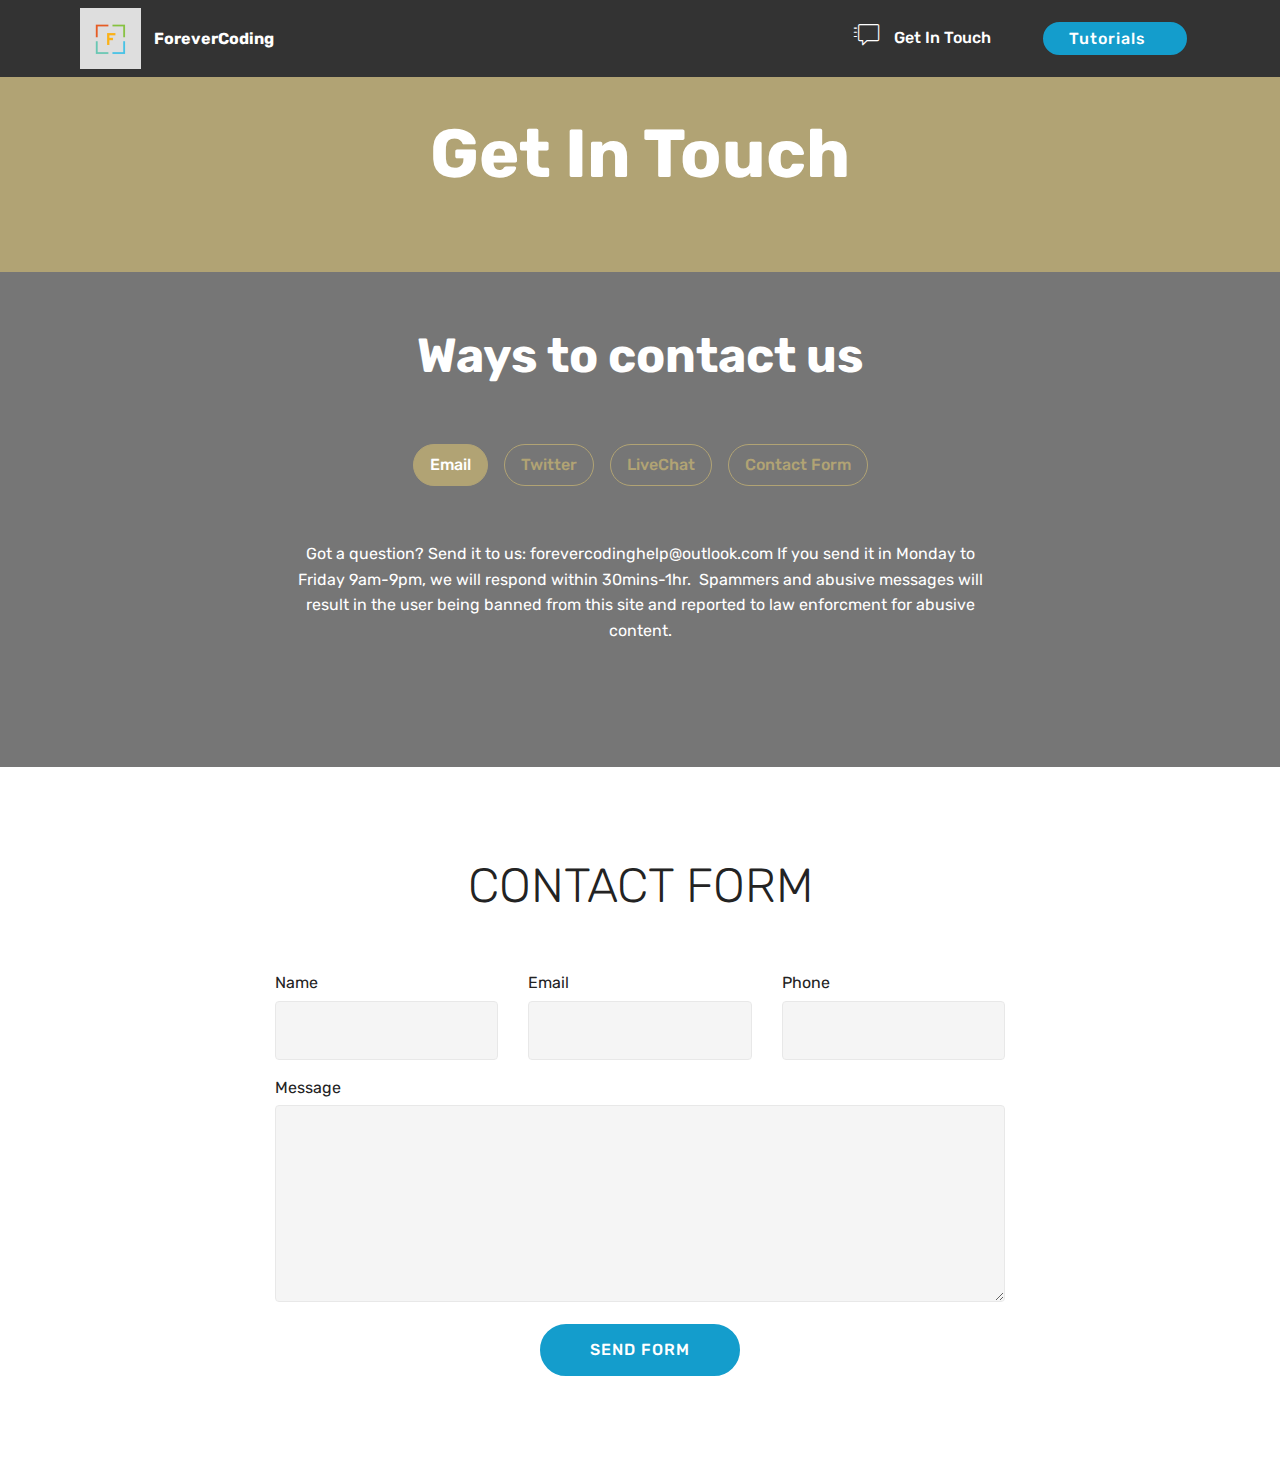
==== web/page1.html @ e071323d "Initial set" ====
<!DOCTYPE html>
<html>
<head>
  <!-- Site made with Mobirise Website Builder v4.3.2, https://mobirise.com -->
  <meta charset="UTF-8">
  <meta http-equiv="X-UA-Compatible" content="IE=edge">
  <meta name="generator" content="Mobirise v4.3.2, mobirise.com">
  <meta name="viewport" content="width=device-width, initial-scale=1">
  <link rel="shortcut icon" href="assets/images/newlogo-118x118.png" type="image/x-icon">
  <meta name="description" content="Website Creator Description">
  <title>Get In Touch | ForeverCoding</title>
  <link rel="stylesheet" href="assets/web/assets/mobirise-icons/mobirise-icons.css">
  <link rel="stylesheet" href="assets/tether/tether.min.css">
  <link rel="stylesheet" href="assets/bootstrap/css/bootstrap.min.css">
  <link rel="stylesheet" href="assets/bootstrap/css/bootstrap-grid.min.css">
  <link rel="stylesheet" href="assets/bootstrap/css/bootstrap-reboot.min.css">
  <link rel="stylesheet" href="assets/dropdown/css/style.css">
  <link rel="stylesheet" href="assets/theme/css/style.css">
  <link rel="stylesheet" href="assets/mobirise/css/mbr-additional.css" type="text/css">
  
  
  
</head>
<body>
<section class="menu cid-qwHhP4NdBX" once="menu" id="menu1-i" data-rv-view="16">

    

    <nav class="navbar navbar-expand beta-menu navbar-dropdown align-items-center navbar-fixed-top navbar-toggleable-sm">
        <button class="navbar-toggler navbar-toggler-right" type="button" data-toggle="collapse" data-target="#navbarSupportedContent" aria-controls="navbarSupportedContent" aria-expanded="false" aria-label="Toggle navigation">
            <div class="hamburger">
                <span></span>
                <span></span>
                <span></span>
                <span></span>
            </div>
        </button>
        <div class="menu-logo">
            <div class="navbar-brand">
                <span class="navbar-logo">
                    <a href="index.html">
                         <img src="assets/images/newlogo-118x118.png" alt="Mobirise" title="" media-simple="true" style="height: 3.8rem;">
                    </a>
                </span>
                <span class="navbar-caption-wrap"><a class="navbar-caption text-white display-4" href="https://mobirise.com">ForeverCoding</a></span>
            </div>
        </div>
        <div class="collapse navbar-collapse" id="navbarSupportedContent">
            <ul class="navbar-nav nav-dropdown" data-app-modern-menu="true"><li class="nav-item">
                    <a class="nav-link link text-white display-4" href="page1.html"><span class="mbri-help mbr-iconfont mbr-iconfont-btn"></span>&nbsp;Get In Touch</a>
                </li>
                <li class="nav-item">
                    <a class="nav-link link text-white display-4" href="https://mobirise.com">&nbsp;&nbsp;</a>
                </li></ul>
            <div class="navbar-buttons mbr-section-btn"><a class="btn btn-sm btn-primary display-4" href="https://mobirise.com">
                    
                    Tutorials &nbsp;&nbsp;</a></div>
        </div>
    </nav>
</section>

<section class="engine"><a href="https://mobirise.co/l">free bootstrap themes</a></section><section class="mbr-section content5 cid-qwInW398s1" id="content5-n" data-rv-view="18">

    

    

    <div class="container">
        <div class="media-container-row">
            <div class="title col-12 col-md-8">
                <h2 class="align-center mbr-bold mbr-white pb-3 mbr-fonts-style display-1">Get In Touch</h2>
                
                
                
            </div>
        </div>
    </div>
</section>

<section class="tabs1 cid-qwK41YEgnf" id="tabs1-s" data-rv-view="21">

    

    
    <div class="container">
        <h2 class="mbr-white align-center pb-5 mbr-fonts-style mbr-bold display-2">
            Ways to contact us</h2>
        <div class="media-container-row">
            <div class="col-12 col-md-8">
                <ul class="nav nav-tabs" role="tablist">
                    <li class="nav-item"><a class="nav-link mbr-fonts-style active display-7" role="tab" data-toggle="tab" href="#tabs1-s_tab0" aria-expanded="true">Email</a></li>
                    <li class="nav-item"><a class="nav-link mbr-fonts-style active display-7" role="tab" data-toggle="tab" href="#tabs1-s_tab1" aria-expanded="true">Twitter</a></li>
                    <li class="nav-item"><a class="nav-link mbr-fonts-style display-7" role="tab" data-toggle="tab" href="#tabs1-s_tab2" aria-expanded="false">LiveChat</a></li>
                    <li class="nav-item"><a class="nav-link mbr-fonts-style active display-7" role="tab" data-toggle="tab" href="#tabs1-s_tab3" aria-expanded="true">Contact Form</a></li>
                    
                    
                </ul>
                <div class="tab-content">
                    <div id="tab1" class="tab-pane in active" role="tabpanel">
                        <div class="row">
                            <div class="col-md-12">
                                <p class="mbr-text py-5 mbr-fonts-style display-7">
                                    Got a question? Send it to us: forevercodinghelp@outlook.com If you send it in Monday to Friday 9am-9pm, we will respond within 30mins-1hr. &nbsp;Spammers and abusive messages will result in the user being banned from this site and reported to law enforcment for abusive content.</p>
                            </div>
                        </div>
                    </div>
                    <div id="tab2" class="tab-pane" role="tabpanel">
                        <div class="row">
                            <div class="col-md-12">
                                <p class="mbr-text py-5 mbr-fonts-style display-7">Why not send us a tweet? The support team will be more than happy to answer your questions. You can mention our username @ask4evercoding or DM us.&nbsp;Spammers and abusive messages will result in the user being banned from this site and reported to law enforcment for abusive content.</p>
                            </div>
                        </div>
                    </div>
                    <div id="tab3" class="tab-pane" role="tabpanel">
                        <div class="row">
                            <div class="col-md-12">
                                <p class="mbr-text py-5 mbr-fonts-style display-7">We are also available on LiveChat Monday to Friday 9am-9pm.&nbsp;Spammers and abusive messages will result in the user being banned from this site and reported to law enforcment for abusive content.</p>
                            </div>
                        </div>
                    </div>
                    <div id="tab4" class="tab-pane" role="tabpanel">
                        <div class="row">
                            <div class="col-md-12">
                                <p class="mbr-text py-5 mbr-fonts-style display-7">You can also try the Contact Form below. We require your name and a <strong>VALID </strong>email address to contact you.&nbsp;Spammers and abusive messages will result in the user being banned from this site and reported to law enforcment for abusive content.</p>
                            </div>
                        </div>
                    </div>
                    
                    
                </div>
            </div>
        </div>
    </div>
</section>

<section class="mbr-section form1 cid-qwK3XkIcFu" id="form1-r" data-rv-view="24">

    

    
    <div class="container">
        <div class="row justify-content-center">
            <div class="title col-12 col-lg-8">
                <h2 class="mbr-section-title align-center pb-3 mbr-fonts-style display-2">
                    CONTACT FORM
                </h2>
                
            </div>
        </div>
    </div>
    <div class="container">
        <div class="row justify-content-center">
            <div class="media-container-column col-lg-8" data-form-type="formoid">
                    <div data-form-alert="" hidden="">
                        Thanks for filling out the form!
                    </div>
            
                    <form class="mbr-form" action="https://mobirise.com/" method="post" data-form-title="Mobirise Form"><input type="hidden" data-form-email="true" value="LXfDLns+CDZXNsC87qPSxrVjykVjmDFBnCF5b9c3brAd+A0hmJQl0bU62nJjiWpI4lskxOgzHM2xzFneIiRXBMLGiOFVhPQJtfy3wH4+HIEMXnmgWjSdcIRbFbrsuReJ">
                        <div class="row row-sm-offset">
                            <div class="col-md-4 multi-horizontal" data-for="name">
                                <div class="form-group">
                                    <label class="form-control-label mbr-fonts-style display-7" for="name-form1-r">Name</label>
                                    <input type="text" class="form-control" name="name" data-form-field="Name" required="" id="name-form1-r">
                                </div>
                            </div>
                            <div class="col-md-4 multi-horizontal" data-for="email">
                                <div class="form-group">
                                    <label class="form-control-label mbr-fonts-style display-7" for="email-form1-r">Email</label>
                                    <input type="email" class="form-control" name="email" data-form-field="Email" required="" id="email-form1-r">
                                </div>
                            </div>
                            <div class="col-md-4 multi-horizontal" data-for="phone">
                                <div class="form-group">
                                    <label class="form-control-label mbr-fonts-style display-7" for="phone-form1-r">Phone</label>
                                    <input type="tel" class="form-control" name="phone" data-form-field="Phone" id="phone-form1-r">
                                </div>
                            </div>
                        </div>
                        <div class="form-group" data-for="message">
                            <label class="form-control-label mbr-fonts-style display-7" for="message-form1-r">Message</label>
                            <textarea type="text" class="form-control" name="message" rows="7" data-form-field="Message" id="message-form1-r"></textarea>
                        </div>
            
                        <span class="input-group-btn">
                            <button href="" type="submit" class="btn btn-primary btn-form display-4">SEND FORM</button>
                        </span>
                    </form>
            </div>
        </div>
    </div>
</section>


  <script src="assets/web/assets/jquery/jquery.min.js"></script>
  <script src="assets/popper/popper.min.js"></script>
  <script src="assets/tether/tether.min.js"></script>
  <script src="assets/bootstrap/js/bootstrap.min.js"></script>
  <script src="assets/smooth-scroll/smooth-scroll.js"></script>
  <script src="assets/dropdown/js/script.min.js"></script>
  <script src="assets/touch-swipe/jquery.touch-swipe.min.js"></script>
  <script src="assets/theme/js/script.js"></script>
  <script src="assets/formoid/formoid.min.js"></script>
  
  
</body>
</html>
---- web/assets/web/assets/mobirise-icons/mobirise-icons.css ----
@font-face {
  font-family: 'MobiriseIcons';
  src:  url('mobirise-icons.eot?spat4u');
  src:  url('mobirise-icons.eot?spat4u#iefix') format('embedded-opentype'),
    url('mobirise-icons.ttf?spat4u') format('truetype'),
    url('mobirise-icons.woff?spat4u') format('woff'),
    url('mobirise-icons.svg?spat4u#MobiriseIcons') format('svg');
  font-weight: normal;
  font-style: normal;
}

[class^="mbri-"], [class*=" mbri-"] {
  /* use !important to prevent issues with browser extensions that change fonts */
  font-family: MobiriseIcons !important;
  speak: none;
  font-style: normal;
  font-weight: normal;
  font-variant: normal;
  text-transform: none;
  line-height: 1;

  /* Better Font Rendering =========== */
  -webkit-font-smoothing: antialiased;
  -moz-osx-font-smoothing: grayscale;
}

.mbri-add-submenu:before {
  content: "\e900";
}
.mbri-alert:before {
  content: "\e901";
}
.mbri-align-center:before {
  content: "\e902";
}
.mbri-align-justify:before {
  content: "\e903";
}
.mbri-align-left:before {
  content: "\e904";
}
.mbri-align-right:before {
  content: "\e905";
}
.mbri-android:before {
  content: "\e906";
}
.mbri-apple:before {
  content: "\e907";
}
.mbri-arrow-down:before {
  content: "\e908";
}
.mbri-arrow-next:before {
  content: "\e909";
}
.mbri-arrow-prev:before {
  content: "\e90a";
}
.mbri-arrow-up:before {
  content: "\e90b";
}
.mbri-bold:before {
  content: "\e90c";
}
.mbri-bookmark:before {
  content: "\e90d";
}
.mbri-bootstrap:before {
  content: "\e90e";
}
.mbri-briefcase:before {
  content: "\e90f";
}
.mbri-browse:before {
  content: "\e910";
}
.mbri-bulleted-list:before {
  content: "\e911";
}
.mbri-calendar:before {
  content: "\e912";
}
.mbri-camera:before {
  content: "\e913";
}
.mbri-cart-add:before {
  content: "\e914";
}
.mbri-cart-full:before {
  content: "\e915";
}
.mbri-cash:before {
  content: "\e916";
}
.mbri-change-style:before {
  content: "\e917";
}
.mbri-chat:before {
  content: "\e918";
}
.mbri-clock:before {
  content: "\e919";
}
.mbri-close:before {
  content: "\e91a";
}
.mbri-cloud:before {
  content: "\e91b";
}
.mbri-code:before {
  content: "\e91c";
}
.mbri-contact-form:before {
  content: "\e91d";
}
.mbri-credit-card:before {
  content: "\e91e";
}
.mbri-cursor-click:before {
  content: "\e91f";
}
.mbri-cust-feedback:before {
  content: "\e920";
}
.mbri-database:before {
  content: "\e921";
}
.mbri-delivery:before {
  content: "\e922";
}
.mbri-desktop:before {
  content: "\e923";
}
.mbri-devices:before {
  content: "\e924";
}
.mbri-down:before {
  content: "\e925";
}
.mbri-download:before {
  content: "\e989";
}
.mbri-drag-n-drop:before {
  content: "\e927";
}
.mbri-drag-n-drop2:before {
  content: "\e928";
}
.mbri-edit:before {
  content: "\e929";
}
.mbri-edit2:before {
  content: "\e92a";
}
.mbri-error:before {
  content: "\e92b";
}
.mbri-extension:before {
  content: "\e92c";
}
.mbri-features:before {
  content: "\e92d";
}
.mbri-file:before {
  content: "\e92e";
}
.mbri-flag:before {
  content: "\e92f";
}
.mbri-folder:before {
  content: "\e930";
}
.mbri-gift:before {
  content: "\e931";
}
.mbri-github:before {
  content: "\e932";
}
.mbri-globe:before {
  content: "\e933";
}
.mbri-globe-2:before {
  content: "\e934";
}
.mbri-growing-chart:before {
  content: "\e935";
}
.mbri-hearth:before {
  content: "\e936";
}
.mbri-help:before {
  content: "\e937";
}
.mbri-home:before {
  content: "\e938";
}
.mbri-hot-cup:before {
  content: "\e939";
}
.mbri-idea:before {
  content: "\e93a";
}
.mbri-image-gallery:before {
  content: "\e93b";
}
.mbri-image-slider:before {
  content: "\e93c";
}
.mbri-info:before {
  content: "\e93d";
}
.mbri-italic:before {
  content: "\e93e";
}
.mbri-key:before {
  content: "\e93f";
}
.mbri-laptop:before {
  content: "\e940";
}
.mbri-layers:before {
  content: "\e941";
}
.mbri-left-right:before {
  content: "\e942";
}
.mbri-left:before {
  content: "\e943";
}
.mbri-letter:before {
  content: "\e944";
}
.mbri-like:before {
  content: "\e945";
}
.mbri-link:before {
  content: "\e946";
}
.mbri-lock:before {
  content: "\e947";
}
.mbri-login:before {
  content: "\e948";
}
.mbri-logout:before {
  content: "\e949";
}
.mbri-magic-stick:before {
  content: "\e94a";
}
.mbri-map-pin:before {
  content: "\e94b";
}
.mbri-menu:before {
  content: "\e94c";
}
.mbri-mobile:before {
  content: "\e94d";
}
.mbri-mobile2:before {
  content: "\e94e";
}
.mbri-mobirise:before {
  content: "\e94f";
}
.mbri-more-horizontal:before {
  content: "\e950";
}
.mbri-more-vertical:before {
  content: "\e951";
}
.mbri-music:before {
  content: "\e952";
}
.mbri-new-file:before {
  content: "\e953";
}
.mbri-numbered-list:before {
  content: "\e954";
}
.mbri-opened-folder:before {
  content: "\e955";
}
.mbri-pages:before {
  content: "\e956";
}
.mbri-paper-plane:before {
  content: "\e957";
}
.mbri-paperclip:before {
  content: "\e958";
}
.mbri-photo:before {
  content: "\e959";
}
.mbri-photos:before {
  content: "\e95a";
}
.mbri-pin:before {
  content: "\e95b";
}
.mbri-play:before {
  content: "\e95c";
}
.mbri-plus:before {
  content: "\e95d";
}
.mbri-preview:before {
  content: "\e95e";
}
.mbri-print:before {
  content: "\e95f";
}
.mbri-protect:before {
  content: "\e960";
}
.mbri-question:before {
  content: "\e961";
}
.mbri-quote-left:before {
  content: "\e962";
}
.mbri-quote-right:before {
  content: "\e963";
}
.mbri-refresh:before {
  content: "\e964";
}
.mbri-responsive:before {
  content: "\e965";
}
.mbri-right:before {
  content: "\e966";
}
.mbri-rocket:before {
  content: "\e967";
}
.mbri-sad-face:before {
  content: "\e968";
}
.mbri-sale:before {
  content: "\e969";
}
.mbri-save:before {
  content: "\e96a";
}
.mbri-search:before {
  content: "\e96b";
}
.mbri-setting:before {
  content: "\e96c";
}
.mbri-setting2:before {
  content: "\e96d";
}
.mbri-setting3:before {
  content: "\e96e";
}
.mbri-share:before {
  content: "\e96f";
}
.mbri-shopping-bag:before {
  content: "\e970";
}
.mbri-shopping-basket:before {
  content: "\e971";
}
.mbri-shopping-cart:before {
  content: "\e972";
}
.mbri-sites:before {
  content: "\e973";
}
.mbri-smile-face:before {
  content: "\e974";
}
.mbri-speed:before {
  content: "\e975";
}
.mbri-star:before {
  content: "\e976";
}
.mbri-success:before {
  content: "\e977";
}
.mbri-sun:before {
  content: "\e978";
}
.mbri-sun2:before {
  content: "\e979";
}
.mbri-tablet:before {
  content: "\e97a";
}
.mbri-tablet-vertical:before {
  content: "\e97b";
}
.mbri-target:before {
  content: "\e97c";
}
.mbri-timer:before {
  content: "\e97d";
}
.mbri-to-ftp:before {
  content: "\e97e";
}
.mbri-to-local-drive:before {
  content: "\e97f";
}
.mbri-touch-swipe:before {
  content: "\e980";
}
.mbri-touch:before {
  content: "\e981";
}
.mbri-trash:before {
  content: "\e982";
}
.mbri-underline:before {
  content: "\e983";
}
.mbri-unlink:before {
  content: "\e984";
}
.mbri-unlock:before {
  content: "\e985";
}
.mbri-up-down:before {
  content: "\e986";
}
.mbri-up:before {
  content: "\e987";
}
.mbri-update:before {
  content: "\e988";
}
.mbri-upload:before {
 content: "\e926"; 
}
.mbri-user:before {
  content: "\e98a";
}
.mbri-user2:before {
  content: "\e98b";
}
.mbri-users:before {
  content: "\e98c";
}
.mbri-video:before {
  content: "\e98d";
}
.mbri-video-play:before {
  content: "\e98e";
}
.mbri-watch:before {
  content: "\e98f";
}
.mbri-website-theme:before {
  content: "\e990";
}
.mbri-wifi:before {
  content: "\e991";
}
.mbri-windows:before {
  content: "\e992";
}
.mbri-zoom-out:before {
  content: "\e993";
}
.mbri-redo:before {
  content: "\e994";
}
.mbri-undo:before {
  content: "\e995";
}
---- web/assets/dropdown/css/style.css ----
.navbar-dropdown {
  left: 0;
  padding: 0;
  position: absolute;
  right: 0;
  top: 0;
  transition: all 0.45s ease;
  z-index: 1030;
  background: #282828; }
  .navbar-dropdown .navbar-logo {
    margin-right: 0.8rem;
    transition: margin 0.3s ease-in-out;
    vertical-align: middle; }
    .navbar-dropdown .navbar-logo img {
      height: 3.125rem;
      transition: all 0.3s ease-in-out; }
    .navbar-dropdown .navbar-logo.mbr-iconfont {
      font-size: 3.125rem;
      line-height: 3.125rem; }
  .navbar-dropdown .navbar-caption {
    font-weight: 700;
    white-space: normal;
    vertical-align: -4px;
    line-height: 3.125rem !important; }
    .navbar-dropdown .navbar-caption, .navbar-dropdown .navbar-caption:hover {
      color: inherit;
      text-decoration: none; }
  .navbar-dropdown .mbr-iconfont + .navbar-caption {
    vertical-align: -1px; }
  .navbar-dropdown.navbar-fixed-top {
    position: fixed; }
  .navbar-dropdown .navbar-brand span {
    vertical-align: -4px; }
  .navbar-dropdown.bg-color.transparent {
    background: none; }
  .navbar-dropdown.navbar-short .navbar-brand {
    padding: 0.625rem 0; }
    .navbar-dropdown.navbar-short .navbar-brand span {
      vertical-align: -1px; }
  .navbar-dropdown.navbar-short .navbar-caption {
    line-height: 2.375rem !important;
    vertical-align: -2px; }
  .navbar-dropdown.navbar-short .navbar-logo {
    margin-right: 0.5rem; }
    .navbar-dropdown.navbar-short .navbar-logo img {
      height: 2.375rem; }
    .navbar-dropdown.navbar-short .navbar-logo.mbr-iconfont {
      font-size: 2.375rem;
      line-height: 2.375rem; }
  .navbar-dropdown.navbar-short .mbr-table-cell {
    height: 3.625rem; }
  .navbar-dropdown .navbar-close {
    left: 0.6875rem;
    position: fixed;
    top: 0.75rem;
    z-index: 1000; }
  .navbar-dropdown .hamburger-icon {
    content: "";
    display: inline-block;
    vertical-align: middle;
    width: 16px;
    -webkit-box-shadow: 0 -6px 0 1px #282828,0 0 0 1px #282828,0 6px 0 1px #282828;
    -moz-box-shadow: 0 -6px 0 1px #282828,0 0 0 1px #282828,0 6px 0 1px #282828;
    box-shadow: 0 -6px 0 1px #282828,0 0 0 1px #282828,0 6px 0 1px #282828; }

.dropdown-menu .dropdown-toggle[data-toggle="dropdown-submenu"]::after {
  border-bottom: 0.35em solid transparent;
  border-left: 0.35em solid;
  border-right: 0;
  border-top: 0.35em solid transparent;
  margin-left: 0.3rem; }

.dropdown-menu .dropdown-item:focus {
  outline: 0; }

.nav-dropdown {
  font-size: 0.75rem;
  font-weight: 500;
  height: auto !important; }
  .nav-dropdown .nav-btn {
    padding-left: 1rem; }
  .nav-dropdown .link {
    margin: .667em 1.667em;
    font-weight: 500;
    padding: 0;
    transition: color .2s ease-in-out; }
    .nav-dropdown .link.dropdown-toggle {
      margin-right: 2.583em; }
      .nav-dropdown .link.dropdown-toggle::after {
        margin-left: .25rem;
        border-top: 0.35em solid;
        border-right: 0.35em solid transparent;
        border-left: 0.35em solid transparent;
        border-bottom: 0; }
      .nav-dropdown .link.dropdown-toggle[aria-expanded="true"] {
        margin: 0;
        padding: 0.667em 3.263em  0.667em 1.667em; }
  .nav-dropdown .link::after,
  .nav-dropdown .dropdown-item::after {
    color: inherit; }
  .nav-dropdown .btn {
    font-size: 0.75rem;
    font-weight: 700;
    letter-spacing: 0;
    margin-bottom: 0;
    padding-left: 1.25rem;
    padding-right: 1.25rem; }
  .nav-dropdown .dropdown-menu {
    border-radius: 0;
    border: 0;
    left: 0;
    margin: 0;
    padding-bottom: 1.25rem;
    padding-top: 1.25rem;
    position: relative; }
  .nav-dropdown .dropdown-submenu {
    margin-left: 0.125rem;
    top: 0; }
  .nav-dropdown .dropdown-item {
    font-weight: 500;
    line-height: 2;
    padding: 0.3846em 4.615em 0.3846em 1.5385em;
    position: relative;
    transition: color .2s ease-in-out, background-color .2s ease-in-out; }
    .nav-dropdown .dropdown-item::after {
      margin-top: -0.3077em;
      position: absolute;
      right: 1.1538em;
      top: 50%; }
    .nav-dropdown .dropdown-item:focus, .nav-dropdown .dropdown-item:hover {
      background: none; }

@media (max-width: 767px) {
  .nav-dropdown.navbar-toggleable-sm {
    bottom: 0;
    display: none;
    left: 0;
    overflow-x: hidden;
    position: fixed;
    top: 0;
    transform: translateX(-100%);
    -ms-transform: translateX(-100%);
    -webkit-transform: translateX(-100%);
    width: 18.75rem;
    z-index: 999; } }
.nav-dropdown.navbar-toggleable-xl {
  bottom: 0;
  display: none;
  left: 0;
  overflow-x: hidden;
  position: fixed;
  top: 0;
  transform: translateX(-100%);
  -ms-transform: translateX(-100%);
  -webkit-transform: translateX(-100%);
  width: 18.75rem;
  z-index: 999; }

.nav-dropdown-sm {
  display: block !important;
  overflow-x: hidden;
  overflow: auto;
  padding-top: 3.875rem; }
  .nav-dropdown-sm::after {
    content: "";
    display: block;
    height: 3rem;
    width: 100%; }
  .nav-dropdown-sm.collapse.in ~ .navbar-close {
    display: block !important; }
  .nav-dropdown-sm.collapsing, .nav-dropdown-sm.collapse.in {
    transform: translateX(0);
    -ms-transform: translateX(0);
    -webkit-transform: translateX(0);
    transition: all 0.25s ease-out;
    -webkit-transition: all 0.25s ease-out;
    background: #282828; }
  .nav-dropdown-sm.collapsing[aria-expanded="false"] {
    transform: translateX(-100%);
    -ms-transform: translateX(-100%);
    -webkit-transform: translateX(-100%); }
  .nav-dropdown-sm .nav-item {
    display: block;
    margin-left: 0 !important;
    padding-left: 0; }
  .nav-dropdown-sm .link,
  .nav-dropdown-sm .dropdown-item {
    border-top: 1px dotted rgba(255, 255, 255, 0.1);
    font-size: 0.8125rem;
    line-height: 1.6;
    margin: 0 !important;
    padding: 0.875rem 2.4rem 0.875rem 1.5625rem !important;
    position: relative;
    white-space: normal; }
    .nav-dropdown-sm .link:focus, .nav-dropdown-sm .link:hover,
    .nav-dropdown-sm .dropdown-item:focus,
    .nav-dropdown-sm .dropdown-item:hover {
      background: rgba(0, 0, 0, 0.2) !important;
      color: #c0a375; }
  .nav-dropdown-sm .nav-btn {
    position: relative;
    padding: 1.5625rem 1.5625rem 0 1.5625rem; }
    .nav-dropdown-sm .nav-btn::before {
      border-top: 1px dotted rgba(255, 255, 255, 0.1);
      content: "";
      left: 0;
      position: absolute;
      top: 0;
      width: 100%; }
    .nav-dropdown-sm .nav-btn + .nav-btn {
      padding-top: 0.625rem; }
      .nav-dropdown-sm .nav-btn + .nav-btn::before {
        display: none; }
  .nav-dropdown-sm .btn {
    padding: 0.625rem 0; }
  .nav-dropdown-sm .dropdown-toggle[data-toggle="dropdown-submenu"]::after {
    margin-left: .25rem;
    border-top: 0.35em solid;
    border-right: 0.35em solid transparent;
    border-left: 0.35em solid transparent;
    border-bottom: 0; }
  .nav-dropdown-sm .dropdown-toggle[data-toggle="dropdown-submenu"][aria-expanded="true"]::after {
    border-top: 0;
    border-right: 0.35em solid transparent;
    border-left: 0.35em solid transparent;
    border-bottom: 0.35em solid; }
  .nav-dropdown-sm .dropdown-menu {
    margin: 0;
    padding: 0;
    position: relative;
    top: 0;
    left: 0;
    width: 100%;
    border: 0;
    float: none;
    border-radius: 0;
    background: none; }
  .nav-dropdown-sm .dropdown-submenu {
    left: 100%;
    margin-left: 0.125rem;
    margin-top: -1.25rem;
    top: 0; }

.navbar-toggleable-sm .nav-dropdown .dropdown-menu {
  position: absolute; }

.navbar-toggleable-sm .nav-dropdown .dropdown-submenu {
  left: 100%;
  margin-left: 0.125rem;
  margin-top: -1.25rem;
  top: 0; }

.navbar-toggleable-sm.opened .nav-dropdown .dropdown-menu {
  position: relative; }

.navbar-toggleable-sm.opened .nav-dropdown .dropdown-submenu {
  left: 0;
  margin-left: 00rem;
  margin-top: 0rem;
  top: 0; }

.is-builder .nav-dropdown.collapsing {
  transition: none !important; }

/*# sourceMappingURL=style.css.map */
---- web/assets/theme/css/style.css ----
/*!
 * Mobirise v4 theme (https://mobirise.com/)
 * Copyright 2017 Mobirise
 */
section {
  background-color: #eeeeee; }

section,
.container,
.container-fluid {
  position: relative;
  word-wrap: break-word; }

a.mbr-iconfont:hover {
  text-decoration: none; }

.article .lead p, .article .lead ul, .article .lead ol, .article .lead pre, .article .lead blockquote {
  margin-bottom: 0; }

a {
  font-style: normal;
  font-weight: 400;
  cursor: pointer; }
  a, a:hover {
    text-decoration: none; }

figure {
  margin-bottom: 0; }

body {
  color: #232323; }

h1, h2, h3, h4, h5, h6,
.h1, .h2, .h3, .h4, .h5, .h6,
.display-1, .display-2, .display-3, .display-4 {
  line-height: 1;
  word-break: break-word;
  word-wrap: break-word; }

b, strong {
  font-weight: bold; }

blockquote {
  padding: 10px 0 10px 20px;
  position: relative;
  border-left: 2px solid;
  border-color: #ff3366; }

input:-webkit-autofill, input:-webkit-autofill:hover, input:-webkit-autofill:focus, input:-webkit-autofill:active {
  transition-delay: 9999s;
  transition-property: background-color, color; }

textarea[type="hidden"] {
  display: none; }

body {
  position: relative; }

section {
  background-position: 50% 50%;
  background-repeat: no-repeat;
  background-size: cover; }
  section .mbr-background-video,
  section .mbr-background-video-preview {
    position: absolute;
    bottom: 0;
    left: 0;
    right: 0;
    top: 0; }

.hidden {
  visibility: hidden; }

.mbr-z-index20 {
  z-index: 20; }

/*! Base colors */
.mbr-white {
  color: #ffffff; }

.mbr-black {
  color: #000000; }

.mbr-bg-white {
  background-color: #ffffff; }

.mbr-bg-black {
  background-color: #000000; }

/*! Text-aligns */
.align-left {
  text-align: left; }

.align-center {
  text-align: center; }

.align-right {
  text-align: right; }

@media (max-width: 767px) {
  .align-left, .align-center, .align-right, .mbr-section-btn, .mbr-section-title {
    text-align: center; } }
/*! Font-weight  */
.mbr-light {
  font-weight: 300; }

.mbr-regular {
  font-weight: 400; }

.mbr-semibold {
  font-weight: 500; }

.mbr-bold {
  font-weight: 700; }

/*! Media  */
.media-size-item {
  -webkit-flex: 1 1 auto;
  -moz-flex: 1 1 auto;
  -ms-flex: 1 1 auto;
  -o-flex: 1 1 auto;
  flex: 1 1 auto; }

.media-content {
  -webkit-flex-basis: 100%;
  flex-basis: 100%; }

.media-container-row {
  display: -ms-flexbox;
  display: -webkit-flex;
  display: flex;
  -webkit-flex-direction: row;
  -ms-flex-direction: row;
  flex-direction: row;
  -webkit-flex-wrap: wrap;
  -ms-flex-wrap: wrap;
  flex-wrap: wrap;
  -webkit-justify-content: center;
  -ms-flex-pack: center;
  justify-content: center;
  -webkit-align-content: center;
  -ms-flex-line-pack: center;
  align-content: center;
  -webkit-align-items: start;
  -ms-flex-align: start;
  align-items: start; }
  .media-container-row .media-size-item {
    width: 400px; }

.media-container-column {
  display: -ms-flexbox;
  display: -webkit-flex;
  display: flex;
  -webkit-flex-direction: column;
  -ms-flex-direction: column;
  flex-direction: column;
  -webkit-flex-wrap: wrap;
  -ms-flex-wrap: wrap;
  flex-wrap: wrap;
  -webkit-justify-content: center;
  -ms-flex-pack: center;
  justify-content: center;
  -webkit-align-content: center;
  -ms-flex-line-pack: center;
  align-content: center;
  -webkit-align-items: stretch;
  -ms-flex-align: stretch;
  align-items: stretch; }
  .media-container-column > * {
    width: 100%; }

@media (min-width: 992px) {
  .media-container-row {
    -webkit-flex-wrap: nowrap;
    -ms-flex-wrap: nowrap;
    flex-wrap: nowrap; } }
figure {
  overflow: hidden; }

figure[mbr-media-size] {
  transition: width 0.1s; }

.mbr-figure img, .mbr-figure iframe {
  display: block;
  width: 100%; }

.card {
  background-color: transparent;
  border: none; }

.card-img {
  text-align: center;
  flex-shrink: 0; }

.media {
  max-width: 100%;
  margin: 0 auto; }

.mbr-figure {
  -ms-flex-item-align: center;
  -ms-grid-row-align: center;
  -webkit-align-self: center;
  align-self: center; }

.media-container > div {
  max-width: 100%; }

.mbr-figure img, .card-img img {
  width: 100%; }

@media (max-width: 991px) {
  .media-size-item {
    width: auto !important; }

  .media {
    width: auto; }

  .mbr-figure {
    width: 100% !important; } }
/*! Buttons */
.mbr-section-btn {
  margin-left: -.25rem;
  margin-right: -.25rem;
  font-size: 0; }

nav .mbr-section-btn {
  margin-left: 0rem;
  margin-right: 0rem; }

/*! Btn icon margin */
.btn .mbr-iconfont, .btn.btn-sm .mbr-iconfont {
  cursor: pointer;
  margin-right: 0.5rem; }

.btn.btn-md .mbr-iconfont, .btn.btn-md .mbr-iconfont {
  margin-right: 0.8rem; }

.mbr-regular {
  font-weight: 400; }

.mbr-semibold {
  font-weight: 500; }

.mbr-bold {
  font-weight: 700; }

[type="submit"] {
  -webkit-appearance: none; }

/*! Full-screen */
.mbr-fullscreen .mbr-overlay {
  min-height: 100vh; }

.mbr-fullscreen {
  display: flex;
  display: -webkit-flex;
  display: -moz-flex;
  display: -ms-flex;
  display: -o-flex;
  align-items: center;
  -webkit-align-items: center;
  min-height: 100vh;
  padding-top: 3rem;
  padding-bottom: 3rem; }

/*! Map */
.map {
  height: 25rem;
  position: relative; }
  .map iframe {
    width: 100%;
    height: 100%; }

/* Form */
.form-asterisk {
  font-family: initial;
  position: absolute;
  top: -2px;
  font-weight: normal; }

/*! Scroll to top arrow */
.mbr-arrow-up {
  bottom: 25px;
  right: 90px;
  position: fixed;
  text-align: right;
  z-index: 5000;
  color: #ffffff;
  font-size: 32px;
  transform: rotate(180deg);
  -webkit-transform: rotate(180deg); }

.mbr-arrow-up a {
  background: rgba(0, 0, 0, 0.2);
  border-radius: 3px;
  color: #fff;
  display: inline-block;
  height: 60px;
  width: 60px;
  outline-style: none !important;
  position: relative;
  text-decoration: none;
  transition: all .3s ease-in-out;
  cursor: pointer;
  text-align: center; }
  .mbr-arrow-up a:hover {
    background-color: rgba(0, 0, 0, 0.4); }
  .mbr-arrow-up a i {
    line-height: 60px; }

.mbr-arrow-up-icon {
  display: block;
  color: #fff; }

.mbr-arrow-up-icon::before {
  content: "\203a";
  display: inline-block;
  font-family: serif;
  font-size: 32px;
  line-height: 1;
  font-style: normal;
  position: relative;
  top: 6px;
  left: -4px;
  -webkit-transform: rotate(-90deg);
  transform: rotate(-90deg); }

/*! Arrow Down */
.mbr-arrow {
  position: absolute;
  bottom: 45px;
  left: 50%;
  width: 60px;
  height: 60px;
  cursor: pointer;
  background-color: rgba(80, 80, 80, 0.5);
  border-radius: 50%;
  -webkit-transform: translateX(-50%);
  transform: translateX(-50%); }
  .mbr-arrow > a {
    display: inline-block;
    text-decoration: none;
    outline-style: none;
    -webkit-animation: arrowdown 1.7s ease-in-out infinite;
    animation: arrowdown 1.7s ease-in-out infinite; }
    .mbr-arrow > a > i {
      position: absolute;
      top: -2px;
      left: 15px;
      font-size: 2rem; }

@keyframes arrowdown {
  0% {
    transform: translateY(0px);
    -webkit-transform: translateY(0px); }
  50% {
    transform: translateY(-5px);
    -webkit-transform: translateY(-5px); }
  100% {
    transform: translateY(0px);
    -webkit-transform: translateY(0px); } }
@-webkit-keyframes arrowdown {
  0% {
    transform: translateY(0px);
    -webkit-transform: translateY(0px); }
  50% {
    transform: translateY(-5px);
    -webkit-transform: translateY(-5px); }
  100% {
    transform: translateY(0px);
    -webkit-transform: translateY(0px); } }
@media (max-width: 500px) {
  .mbr-arrow-up {
    left: 50%;
    right: auto;
    transform: translateX(-50%) rotate(180deg);
    -webkit-transform: translateX(-50%) rotate(180deg); } }
/*Gradients animation*/
@keyframes gradient-animation {
  from {
    background-position: 0% 100%;
    animation-timing-function: ease-in-out; }
  to {
    background-position: 100% 0%;
    animation-timing-function: ease-in-out; } }
@-webkit-keyframes gradient-animation {
  from {
    background-position: 0% 100%;
    animation-timing-function: ease-in-out; }
  to {
    background-position: 100% 0%;
    animation-timing-function: ease-in-out; } }
.bg-gradient {
  background-size: 200% 200%;
  animation: gradient-animation 5s infinite alternate;
  -webkit-animation: gradient-animation 5s infinite alternate; }

.menu .navbar-brand {
  display: -webkit-flex; }
  .menu .navbar-brand span {
    display: flex;
    display: -webkit-flex; }
  .menu .navbar-brand .navbar-caption-wrap {
    display: -webkit-flex; }
  .menu .navbar-brand .navbar-logo img {
    display: -webkit-flex; }
@media (min-width: 768px) and (max-width: 991px) {
  .menu .navbar-toggleable-sm .navbar-nav {
    display: -webkit-box;
    display: -webkit-flex;
    display: -ms-flexbox; } }
@media (min-width: 992px) {
  .menu .navbar-nav.nav-dropdown {
    display: -webkit-flex; }
  .menu .navbar-toggleable-sm .navbar-collapse {
    display: -webkit-flex !important; } }

/*# sourceMappingURL=style.css.map */
.engine {
	position: absolute;
	text-indent: -2400px;
	text-align: center;
	padding: 0;
	top: 0;
	left: -2400px;
}
---- web/assets/mobirise/css/mbr-additional.css ----
@import url(https://fonts.googleapis.com/css?family=Rubik:300,300i,400,400i,500,500i,700,700i,900,900i);





body {
  font-style: normal;
  line-height: 1.5;
}
.mbr-section-title {
  font-style: normal;
  line-height: 1.2;
}
.mbr-section-subtitle {
  line-height: 1.3;
}
.mbr-text {
  font-style: normal;
  line-height: 1.6;
}
.display-1 {
  font-family: 'Rubik', sans-serif;
  font-size: 4.25rem;
}
.display-1 > .mbr-iconfont {
  font-size: 6.8rem;
}
.display-2 {
  font-family: 'Rubik', sans-serif;
  font-size: 3rem;
}
.display-2 > .mbr-iconfont {
  font-size: 4.8rem;
}
.display-4 {
  font-family: 'Rubik', sans-serif;
  font-size: 1rem;
}
.display-4 > .mbr-iconfont {
  font-size: 1.6rem;
}
.display-5 {
  font-family: 'Rubik', sans-serif;
  font-size: 1.5rem;
}
.display-5 > .mbr-iconfont {
  font-size: 2.4rem;
}
.display-7 {
  font-family: 'Rubik', sans-serif;
  font-size: 1rem;
}
.display-7 > .mbr-iconfont {
  font-size: 1.6rem;
}
/* ---- Fluid typography for mobile devices ---- */
/* 1.4 - font scale ratio ( bootstrap == 1.42857 ) */
/* 100vw - current viewport width */
/* (48 - 20)  48 == 48rem == 768px, 20 == 20rem == 320px(minimal supported viewport) */
/* 0.65 - min scale variable, may vary */
@media (max-width: 768px) {
  .display-1 {
    font-size: 3.4rem;
    font-size: calc( 2.1374999999999997rem + (4.25 - 2.1374999999999997) * ((100vw - 20rem) / (48 - 20)));
    line-height: calc( 1.4 * (2.1374999999999997rem + (4.25 - 2.1374999999999997) * ((100vw - 20rem) / (48 - 20))));
  }
  .display-2 {
    font-size: 2.4rem;
    font-size: calc( 1.7rem + (3 - 1.7) * ((100vw - 20rem) / (48 - 20)));
    line-height: calc( 1.4 * (1.7rem + (3 - 1.7) * ((100vw - 20rem) / (48 - 20))));
  }
  .display-4 {
    font-size: 0.8rem;
    font-size: calc( 1rem + (1 - 1) * ((100vw - 20rem) / (48 - 20)));
    line-height: calc( 1.4 * (1rem + (1 - 1) * ((100vw - 20rem) / (48 - 20))));
  }
  .display-5 {
    font-size: 1.2rem;
    font-size: calc( 1.175rem + (1.5 - 1.175) * ((100vw - 20rem) / (48 - 20)));
    line-height: calc( 1.4 * (1.175rem + (1.5 - 1.175) * ((100vw - 20rem) / (48 - 20))));
  }
}
/* Buttons */
.btn {
  font-weight: 500;
  border-width: 2px;
  font-style: normal;
  letter-spacing: 1px;
  margin: .4rem .8rem;
  white-space: normal;
  -webkit-transition: all 0.3s ease-in-out;
  -moz-transition: all 0.3s ease-in-out;
  transition: all 0.3s ease-in-out;
  padding: 1rem 3rem;
  border-radius: 3px;
  display: inline-flex;
  align-items: center;
  justify-content: center;
  word-break: break-word;
}
.btn-sm {
  font-weight: 500;
  letter-spacing: 1px;
  -webkit-transition: all 0.3s ease-in-out;
  -moz-transition: all 0.3s ease-in-out;
  transition: all 0.3s ease-in-out;
  padding: 0.6rem 1.5rem;
  border-radius: 3px;
}
.btn-md {
  font-weight: 500;
  letter-spacing: 1px;
  margin: .4rem .8rem !important;
  -webkit-transition: all 0.3s ease-in-out;
  -moz-transition: all 0.3s ease-in-out;
  transition: all 0.3s ease-in-out;
  padding: 1rem 3rem;
  border-radius: 3px;
}
.btn-lg {
  font-weight: 500;
  letter-spacing: 1px;
  margin: .4rem .8rem !important;
  -webkit-transition: all 0.3s ease-in-out;
  -moz-transition: all 0.3s ease-in-out;
  transition: all 0.3s ease-in-out;
  padding: 1.2rem 3.2rem;
  border-radius: 3px;
}
.bg-primary {
  background-color: #149dcc !important;
}
.bg-success {
  background-color: #f7ed4a !important;
}
.bg-info {
  background-color: #82786e !important;
}
.bg-warning {
  background-color: #879a9f !important;
}
.bg-danger {
  background-color: #b1a374 !important;
}
.btn-primary,
.btn-primary:active {
  background-color: #149dcc;
  border-color: #149dcc;
  color: #ffffff;
}
.btn-primary:hover,
.btn-primary:focus,
.btn-primary.focus,
.btn-primary.active {
  color: #ffffff;
  background-color: #0d6786;
  border-color: #0d6786;
}
.btn-primary.disabled,
.btn-primary:disabled {
  color: #ffffff !important;
  background-color: #0d6786 !important;
  border-color: #0d6786 !important;
}
.btn-secondary,
.btn-secondary:active {
  background-color: #ff3366;
  border-color: #ff3366;
  color: #ffffff;
}
.btn-secondary:hover,
.btn-secondary:focus,
.btn-secondary.focus,
.btn-secondary.active {
  color: #ffffff;
  background-color: #e50039;
  border-color: #e50039;
}
.btn-secondary.disabled,
.btn-secondary:disabled {
  color: #ffffff !important;
  background-color: #e50039 !important;
  border-color: #e50039 !important;
}
.btn-info,
.btn-info:active {
  background-color: #82786e;
  border-color: #82786e;
  color: #ffffff;
}
.btn-info:hover,
.btn-info:focus,
.btn-info.focus,
.btn-info.active {
  color: #ffffff;
  background-color: #59524b;
  border-color: #59524b;
}
.btn-info.disabled,
.btn-info:disabled {
  color: #ffffff !important;
  background-color: #59524b !important;
  border-color: #59524b !important;
}
.btn-success,
.btn-success:active {
  background-color: #f7ed4a;
  border-color: #f7ed4a;
  color: #ffffff;
}
.btn-success:hover,
.btn-success:focus,
.btn-success.focus,
.btn-success.active {
  color: #ffffff;
  background-color: #eadd0a;
  border-color: #eadd0a;
}
.btn-success.disabled,
.btn-success:disabled {
  color: #ffffff !important;
  background-color: #eadd0a !important;
  border-color: #eadd0a !important;
}
.btn-warning,
.btn-warning:active {
  background-color: #879a9f;
  border-color: #879a9f;
  color: #ffffff;
}
.btn-warning:hover,
.btn-warning:focus,
.btn-warning.focus,
.btn-warning.active {
  color: #ffffff;
  background-color: #617479;
  border-color: #617479;
}
.btn-warning.disabled,
.btn-warning:disabled {
  color: #ffffff !important;
  background-color: #617479 !important;
  border-color: #617479 !important;
}
.btn-danger,
.btn-danger:active {
  background-color: #b1a374;
  border-color: #b1a374;
  color: #ffffff;
}
.btn-danger:hover,
.btn-danger:focus,
.btn-danger.focus,
.btn-danger.active {
  color: #ffffff;
  background-color: #8b7d4e;
  border-color: #8b7d4e;
}
.btn-danger.disabled,
.btn-danger:disabled {
  color: #ffffff !important;
  background-color: #8b7d4e !important;
  border-color: #8b7d4e !important;
}
.btn-white {
  color: #333333 !important;
}
.btn-white,
.btn-white:active {
  background-color: #ffffff;
  border-color: #ffffff;
  color: #ffffff;
}
.btn-white:hover,
.btn-white:focus,
.btn-white.focus,
.btn-white.active {
  color: #ffffff;
  background-color: #d4d4d4;
  border-color: #d4d4d4;
}
.btn-white.disabled,
.btn-white:disabled {
  color: #ffffff !important;
  background-color: #d4d4d4 !important;
  border-color: #d4d4d4 !important;
}
.btn-black,
.btn-black:active {
  background-color: #333333;
  border-color: #333333;
  color: #ffffff;
}
.btn-black:hover,
.btn-black:focus,
.btn-black.focus,
.btn-black.active {
  color: #ffffff;
  background-color: #0d0d0d;
  border-color: #0d0d0d;
}
.btn-black.disabled,
.btn-black:disabled {
  color: #ffffff !important;
  background-color: #0d0d0d !important;
  border-color: #0d0d0d !important;
}
.btn-primary-outline,
.btn-primary-outline:active {
  background: none;
  border-color: #0b566f;
  color: #0b566f;
}
.btn-primary-outline:hover,
.btn-primary-outline:focus,
.btn-primary-outline.focus,
.btn-primary-outline.active {
  color: #ffffff;
  background-color: #149dcc;
  border-color: #149dcc;
}
.btn-primary-outline.disabled,
.btn-primary-outline:disabled {
  color: #ffffff !important;
  background-color: #149dcc !important;
  border-color: #149dcc !important;
}
.btn-secondary-outline,
.btn-secondary-outline:active {
  background: none;
  border-color: #cc0033;
  color: #cc0033;
}
.btn-secondary-outline:hover,
.btn-secondary-outline:focus,
.btn-secondary-outline.focus,
.btn-secondary-outline.active {
  color: #ffffff;
  background-color: #ff3366;
  border-color: #ff3366;
}
.btn-secondary-outline.disabled,
.btn-secondary-outline:disabled {
  color: #ffffff !important;
  background-color: #ff3366 !important;
  border-color: #ff3366 !important;
}
.btn-info-outline,
.btn-info-outline:active {
  background: none;
  border-color: #4b453f;
  color: #4b453f;
}
.btn-info-outline:hover,
.btn-info-outline:focus,
.btn-info-outline.focus,
.btn-info-outline.active {
  color: #ffffff;
  background-color: #82786e;
  border-color: #82786e;
}
.btn-info-outline.disabled,
.btn-info-outline:disabled {
  color: #ffffff !important;
  background-color: #82786e !important;
  border-color: #82786e !important;
}
.btn-success-outline,
.btn-success-outline:active {
  background: none;
  border-color: #d2c609;
  color: #d2c609;
}
.btn-success-outline:hover,
.btn-success-outline:focus,
.btn-success-outline.focus,
.btn-success-outline.active {
  color: #ffffff;
  background-color: #f7ed4a;
  border-color: #f7ed4a;
}
.btn-success-outline.disabled,
.btn-success-outline:disabled {
  color: #ffffff !important;
  background-color: #f7ed4a !important;
  border-color: #f7ed4a !important;
}
.btn-warning-outline,
.btn-warning-outline:active {
  background: none;
  border-color: #55666b;
  color: #55666b;
}
.btn-warning-outline:hover,
.btn-warning-outline:focus,
.btn-warning-outline.focus,
.btn-warning-outline.active {
  color: #ffffff;
  background-color: #879a9f;
  border-color: #879a9f;
}
.btn-warning-outline.disabled,
.btn-warning-outline:disabled {
  color: #ffffff !important;
  background-color: #879a9f !important;
  border-color: #879a9f !important;
}
.btn-danger-outline,
.btn-danger-outline:active {
  background: none;
  border-color: #7a6e45;
  color: #7a6e45;
}
.btn-danger-outline:hover,
.btn-danger-outline:focus,
.btn-danger-outline.focus,
.btn-danger-outline.active {
  color: #ffffff;
  background-color: #b1a374;
  border-color: #b1a374;
}
.btn-danger-outline.disabled,
.btn-danger-outline:disabled {
  color: #ffffff !important;
  background-color: #b1a374 !important;
  border-color: #b1a374 !important;
}
.btn-black-outline,
.btn-black-outline:active {
  background: none;
  border-color: #000000;
  color: #000000;
}
.btn-black-outline:hover,
.btn-black-outline:focus,
.btn-black-outline.focus,
.btn-black-outline.active {
  color: #ffffff;
  background-color: #333333;
  border-color: #333333;
}
.btn-black-outline.disabled,
.btn-black-outline:disabled {
  color: #ffffff !important;
  background-color: #333333 !important;
  border-color: #333333 !important;
}
.btn-white-outline,
.btn-white-outline:active,
.btn-white-outline.active {
  background: none;
  border-color: #ffffff;
  color: #ffffff;
}
.btn-white-outline:hover,
.btn-white-outline:focus,
.btn-white-outline.focus {
  color: #333333;
  background-color: #ffffff;
  border-color: #ffffff;
}
.text-primary {
  color: #149dcc !important;
}
.text-secondary {
  color: #ff3366 !important;
}
.text-success {
  color: #f7ed4a !important;
}
.text-info {
  color: #82786e !important;
}
.text-warning {
  color: #879a9f !important;
}
.text-danger {
  color: #b1a374 !important;
}
.text-white {
  color: #ffffff !important;
}
.text-black {
  color: #000000 !important;
}
a.text-primary:hover,
a.text-primary:focus {
  color: #0b566f !important;
}
a.text-secondary:hover,
a.text-secondary:focus {
  color: #cc0033 !important;
}
a.text-success:hover,
a.text-success:focus {
  color: #d2c609 !important;
}
a.text-info:hover,
a.text-info:focus {
  color: #4b453f !important;
}
a.text-warning:hover,
a.text-warning:focus {
  color: #55666b !important;
}
a.text-danger:hover,
a.text-danger:focus {
  color: #7a6e45 !important;
}
a.text-white:hover,
a.text-white:focus {
  color: #b3b3b3 !important;
}
a.text-black:hover,
a.text-black:focus {
  color: #4d4d4d !important;
}
.alert-success {
  background-color: #70c770;
}
.alert-info {
  background-color: #82786e;
}
.alert-warning {
  background-color: #879a9f;
}
.alert-danger {
  background-color: #b1a374;
}
.mbr-section-btn a.btn:not(.btn-form) {
  border-radius: 100px;
}
.mbr-section-btn a.btn:not(.btn-form):hover {
  box-shadow: 0 10px 40px 0 rgba(0, 0, 0, 0.2);
}
.mbr-gallery-filter li a {
  border-radius: 100px !important;
}
.mbr-gallery-filter li.active .btn {
  background-color: #149dcc;
  border-color: #149dcc;
  color: #ffffff;
}
.mbr-gallery-filter li.active .btn:focus {
  box-shadow: none;
}
.nav-tabs .nav-link {
  border-radius: 100px !important;
}
.btn-form {
  border-radius: 0;
}
.btn-form:hover {
  cursor: pointer;
}
a,
a:hover {
  color: #149dcc;
}
.mbr-plan-header.bg-primary .mbr-plan-subtitle,
.mbr-plan-header.bg-primary .mbr-plan-price-desc {
  color: #b4e6f8;
}
.mbr-plan-header.bg-success .mbr-plan-subtitle,
.mbr-plan-header.bg-success .mbr-plan-price-desc {
  color: #ffffff;
}
.mbr-plan-header.bg-info .mbr-plan-subtitle,
.mbr-plan-header.bg-info .mbr-plan-price-desc {
  color: #beb8b2;
}
.mbr-plan-header.bg-warning .mbr-plan-subtitle,
.mbr-plan-header.bg-warning .mbr-plan-price-desc {
  color: #ced6d8;
}
.mbr-plan-header.bg-danger .mbr-plan-subtitle,
.mbr-plan-header.bg-danger .mbr-plan-price-desc {
  color: #dfd9c6;
}
/* Scroll to top button*/
.scrollToTop_wraper {
  opacity: 0 !important;
}
/* Others*/
.note-check a[data-value=Rubik] {
  font-style: normal;
}
.mbr-arrow a {
  color: #ffffff;
}
.form-control-label {
  position: relative;
  cursor: pointer;
  margin-bottom: .357em;
  padding: 0;
}
.alert {
  color: #ffffff;
  border-radius: 0;
  border: 0;
  font-size: .875rem;
  line-height: 1.5;
  margin-bottom: 1.875rem;
  padding: 1.25rem;
  position: relative;
}
.alert.alert-form::after {
  background-color: inherit;
  bottom: -7px;
  content: "";
  display: block;
  height: 14px;
  left: 50%;
  margin-left: -7px;
  position: absolute;
  transform: rotate(45deg);
  width: 14px;
}
.form-control {
  background-color: #f5f5f5;
  box-shadow: none;
  color: #565656;
  font-family: 'Rubik', sans-serif;
  font-size: 1rem;
  line-height: 1.43;
  min-height: 3.5em;
  padding: 1.07em .5em;
}
.form-control > .mbr-iconfont {
  font-size: 1.6rem;
}
.form-control,
.form-control:focus {
  border: 1px solid #e8e8e8;
}
.form-active .form-control:invalid {
  border-color: red;
}
.mbr-overlay {
  background-color: #000;
  bottom: 0;
  left: 0;
  opacity: .5;
  position: absolute;
  right: 0;
  top: 0;
  z-index: 0;
}
blockquote {
  font-style: italic;
  padding: 10px 0 10px 20px;
  font-size: 1.09rem;
  position: relative;
  border-color: #149dcc;
  border-width: 3px;
}
ul,
ol,
pre,
blockquote {
  margin-bottom: 2.3125rem;
}
pre {
  background: #f4f4f4;
  padding: 10px 24px;
  white-space: pre-wrap;
}
.inactive {
  -webkit-user-select: none;
  -moz-user-select: none;
  -ms-user-select: none;
  user-select: none;
  pointer-events: none;
  -webkit-user-drag: none;
  user-drag: none;
}
.mbr-section__comments .row {
  justify-content: center;
}
/* Forms */
.mbr-form .btn {
  margin: .4rem 0;
}
.mbr-form .input-group-btn a.btn {
  border-radius: 100px !important;
}
.mbr-form .input-group-btn a.btn:hover {
  box-shadow: 0 10px 40px 0 rgba(0, 0, 0, 0.2);
}
.mbr-form .input-group-btn button[type="submit"] {
  border-radius: 100px !important;
  padding: 1rem 3rem;
}
.mbr-form .input-group-btn button[type="submit"]:hover {
  box-shadow: 0 10px 40px 0 rgba(0, 0, 0, 0.2);
}
.form2 .form-control {
  border-top-left-radius: 100px;
  border-bottom-left-radius: 100px;
}
.form2 .input-group-btn a.btn {
  border-top-left-radius: 0 !important;
  border-bottom-left-radius: 0 !important;
}
.form2 .input-group-btn button[type="submit"] {
  border-top-left-radius: 0 !important;
  border-bottom-left-radius: 0 !important;
}
.form3 input[type="email"] {
  border-radius: 100px !important;
}
@media (max-width: 349px) {
  .form2 input[type="email"] {
    border-radius: 100px !important;
  }
  .form2 .input-group-btn a.btn {
    border-radius: 100px !important;
  }
  .form2 .input-group-btn button[type="submit"] {
    border-radius: 100px !important;
  }
}
@media (max-width: 767px) {
  .btn {
    font-size: .75rem !important;
  }
  .btn .mbr-iconfont {
    font-size: 1rem !important;
  }
}
/* Social block */
.btn-social {
  font-size: 20px;
  border-radius: 50%;
  padding: 0;
  width: 44px;
  height: 44px;
  line-height: 44px;
  text-align: center;
  position: relative;
  border: 2px solid #c0a375;
  border-color: #149dcc;
  color: #232323;
  cursor: pointer;
}
.btn-social i {
  top: 0;
  line-height: 44px;
  width: 44px;
}
.btn-social:hover {
  color: #fff;
  background: #149dcc;
}
.btn-social + .btn {
  margin-left: .1rem;
}
/* Footer */
.mbr-footer-content li::before,
.mbr-footer .mbr-contacts li::before {
  background: #149dcc;
}
.mbr-footer-content li a:hover,
.mbr-footer .mbr-contacts li a:hover {
  color: #149dcc;
}
.footer3 input[type="email"],
.footer4 input[type="email"] {
  border-radius: 100px !important;
}
.footer3 .input-group-btn a.btn,
.footer4 .input-group-btn a.btn {
  border-radius: 100px !important;
}
.footer3 .input-group-btn button[type="submit"],
.footer4 .input-group-btn button[type="submit"] {
  border-radius: 100px !important;
}
/* Headers*/
.header13 .form-inline input[type="email"],
.header14 .form-inline input[type="email"] {
  border-radius: 100px;
}
.header13 .form-inline input[type="text"],
.header14 .form-inline input[type="text"] {
  border-radius: 100px;
}
.header13 .form-inline input[type="tel"],
.header14 .form-inline input[type="tel"] {
  border-radius: 100px;
}
.header13 .form-inline a.btn,
.header14 .form-inline a.btn {
  border-radius: 100px;
}
.header13 .form-inline button,
.header14 .form-inline button {
  border-radius: 100px !important;
}
.offset-1 {
  margin-left: 8.33333%;
}
.offset-2 {
  margin-left: 16.66667%;
}
.offset-3 {
  margin-left: 25%;
}
.offset-4 {
  margin-left: 33.33333%;
}
.offset-5 {
  margin-left: 41.66667%;
}
.offset-6 {
  margin-left: 50%;
}
.offset-7 {
  margin-left: 58.33333%;
}
.offset-8 {
  margin-left: 66.66667%;
}
.offset-9 {
  margin-left: 75%;
}
.offset-10 {
  margin-left: 83.33333%;
}
.offset-11 {
  margin-left: 91.66667%;
}
@media (min-width: 576px) {
  .offset-sm-0 {
    margin-left: 0%;
  }
  .offset-sm-1 {
    margin-left: 8.33333%;
  }
  .offset-sm-2 {
    margin-left: 16.66667%;
  }
  .offset-sm-3 {
    margin-left: 25%;
  }
  .offset-sm-4 {
    margin-left: 33.33333%;
  }
  .offset-sm-5 {
    margin-left: 41.66667%;
  }
  .offset-sm-6 {
    margin-left: 50%;
  }
  .offset-sm-7 {
    margin-left: 58.33333%;
  }
  .offset-sm-8 {
    margin-left: 66.66667%;
  }
  .offset-sm-9 {
    margin-left: 75%;
  }
  .offset-sm-10 {
    margin-left: 83.33333%;
  }
  .offset-sm-11 {
    margin-left: 91.66667%;
  }
}
@media (min-width: 768px) {
  .offset-md-0 {
    margin-left: 0%;
  }
  .offset-md-1 {
    margin-left: 8.33333%;
  }
  .offset-md-2 {
    margin-left: 16.66667%;
  }
  .offset-md-3 {
    margin-left: 25%;
  }
  .offset-md-4 {
    margin-left: 33.33333%;
  }
  .offset-md-5 {
    margin-left: 41.66667%;
  }
  .offset-md-6 {
    margin-left: 50%;
  }
  .offset-md-7 {
    margin-left: 58.33333%;
  }
  .offset-md-8 {
    margin-left: 66.66667%;
  }
  .offset-md-9 {
    margin-left: 75%;
  }
  .offset-md-10 {
    margin-left: 83.33333%;
  }
  .offset-md-11 {
    margin-left: 91.66667%;
  }
}
@media (min-width: 992px) {
  .offset-lg-0 {
    margin-left: 0%;
  }
  .offset-lg-1 {
    margin-left: 8.33333%;
  }
  .offset-lg-2 {
    margin-left: 16.66667%;
  }
  .offset-lg-3 {
    margin-left: 25%;
  }
  .offset-lg-4 {
    margin-left: 33.33333%;
  }
  .offset-lg-5 {
    margin-left: 41.66667%;
  }
  .offset-lg-6 {
    margin-left: 50%;
  }
  .offset-lg-7 {
    margin-left: 58.33333%;
  }
  .offset-lg-8 {
    margin-left: 66.66667%;
  }
  .offset-lg-9 {
    margin-left: 75%;
  }
  .offset-lg-10 {
    margin-left: 83.33333%;
  }
  .offset-lg-11 {
    margin-left: 91.66667%;
  }
}
@media (min-width: 1200px) {
  .offset-xl-0 {
    margin-left: 0%;
  }
  .offset-xl-1 {
    margin-left: 8.33333%;
  }
  .offset-xl-2 {
    margin-left: 16.66667%;
  }
  .offset-xl-3 {
    margin-left: 25%;
  }
  .offset-xl-4 {
    margin-left: 33.33333%;
  }
  .offset-xl-5 {
    margin-left: 41.66667%;
  }
  .offset-xl-6 {
    margin-left: 50%;
  }
  .offset-xl-7 {
    margin-left: 58.33333%;
  }
  .offset-xl-8 {
    margin-left: 66.66667%;
  }
  .offset-xl-9 {
    margin-left: 75%;
  }
  .offset-xl-10 {
    margin-left: 83.33333%;
  }
  .offset-xl-11 {
    margin-left: 91.66667%;
  }
}
.navbar-toggler {
  -webkit-align-self: flex-start;
  -ms-flex-item-align: start;
  align-self: flex-start;
  padding: 0.25rem 0.75rem;
  font-size: 1.25rem;
  line-height: 1;
  background: transparent;
  border: 1px solid transparent;
  -webkit-border-radius: 0.25rem;
  border-radius: 0.25rem;
}
.navbar-toggler:focus,
.navbar-toggler:hover {
  text-decoration: none;
}
.navbar-toggler-icon {
  display: inline-block;
  width: 1.5em;
  height: 1.5em;
  vertical-align: middle;
  content: "";
  background: no-repeat center center;
  -webkit-background-size: 100% 100%;
  -o-background-size: 100% 100%;
  background-size: 100% 100%;
}
.navbar-toggler-left {
  position: absolute;
  left: 1rem;
}
.navbar-toggler-right {
  position: absolute;
  right: 1rem;
}
@media (max-width: 575px) {
  .navbar-toggleable .navbar-nav .dropdown-menu {
    position: static;
    float: none;
  }
  .navbar-toggleable > .container {
    padding-right: 0;
    padding-left: 0;
  }
}
@media (min-width: 576px) {
  .navbar-toggleable {
    -webkit-box-orient: horizontal;
    -webkit-box-direction: normal;
    -webkit-flex-direction: row;
    -ms-flex-direction: row;
    flex-direction: row;
    -webkit-flex-wrap: nowrap;
    -ms-flex-wrap: nowrap;
    flex-wrap: nowrap;
    -webkit-box-align: center;
    -webkit-align-items: center;
    -ms-flex-align: center;
    align-items: center;
  }
  .navbar-toggleable .navbar-nav {
    -webkit-box-orient: horizontal;
    -webkit-box-direction: normal;
    -webkit-flex-direction: row;
    -ms-flex-direction: row;
    flex-direction: row;
  }
  .navbar-toggleable .navbar-nav .nav-link {
    padding-right: .5rem;
    padding-left: .5rem;
  }
  .navbar-toggleable > .container {
    display: -webkit-box;
    display: -webkit-flex;
    display: -ms-flexbox;
    display: flex;
    -webkit-flex-wrap: nowrap;
    -ms-flex-wrap: nowrap;
    flex-wrap: nowrap;
    -webkit-box-align: center;
    -webkit-align-items: center;
    -ms-flex-align: center;
    align-items: center;
  }
  .navbar-toggleable .navbar-collapse {
    display: -webkit-box !important;
    display: -webkit-flex !important;
    display: -ms-flexbox !important;
    display: flex !important;
    width: 100%;
  }
  .navbar-toggleable .navbar-toggler {
    display: none;
  }
}
@media (max-width: 767px) {
  .navbar-toggleable-sm .navbar-nav .dropdown-menu {
    position: static;
    float: none;
  }
  .navbar-toggleable-sm > .container {
    padding-right: 0;
    padding-left: 0;
  }
}
@media (min-width: 768px) {
  .navbar-toggleable-sm {
    -webkit-box-orient: horizontal;
    -webkit-box-direction: normal;
    -webkit-flex-direction: row;
    -ms-flex-direction: row;
    flex-direction: row;
    -webkit-flex-wrap: nowrap;
    -ms-flex-wrap: nowrap;
    flex-wrap: nowrap;
    -webkit-box-align: center;
    -webkit-align-items: center;
    -ms-flex-align: center;
    align-items: center;
  }
  .navbar-toggleable-sm .navbar-nav {
    -webkit-box-orient: horizontal;
    -webkit-box-direction: normal;
    -webkit-flex-direction: row;
    -ms-flex-direction: row;
    flex-direction: row;
  }
  .navbar-toggleable-sm .navbar-nav .nav-link {
    padding-right: .5rem;
    padding-left: .5rem;
  }
  .navbar-toggleable-sm > .container {
    display: -webkit-box;
    display: -webkit-flex;
    display: -ms-flexbox;
    display: flex;
    -webkit-flex-wrap: nowrap;
    -ms-flex-wrap: nowrap;
    flex-wrap: nowrap;
    -webkit-box-align: center;
    -webkit-align-items: center;
    -ms-flex-align: center;
    align-items: center;
  }
  .navbar-toggleable-sm .navbar-collapse {
    display: -webkit-box !important;
    display: -webkit-flex !important;
    display: -ms-flexbox !important;
    display: flex !important;
    width: 100%;
  }
  .navbar-toggleable-sm .navbar-toggler {
    display: none;
  }
}
@media (max-width: 991px) {
  .navbar-toggleable-md .navbar-nav .dropdown-menu {
    position: static;
    float: none;
  }
  .navbar-toggleable-md > .container {
    padding-right: 0;
    padding-left: 0;
  }
}
@media (min-width: 992px) {
  .navbar-toggleable-md {
    -webkit-box-orient: horizontal;
    -webkit-box-direction: normal;
    -webkit-flex-direction: row;
    -ms-flex-direction: row;
    flex-direction: row;
    -webkit-flex-wrap: nowrap;
    -ms-flex-wrap: nowrap;
    flex-wrap: nowrap;
    -webkit-box-align: center;
    -webkit-align-items: center;
    -ms-flex-align: center;
    align-items: center;
  }
  .navbar-toggleable-md .navbar-nav {
    -webkit-box-orient: horizontal;
    -webkit-box-direction: normal;
    -webkit-flex-direction: row;
    -ms-flex-direction: row;
    flex-direction: row;
  }
  .navbar-toggleable-md .navbar-nav .nav-link {
    padding-right: .5rem;
    padding-left: .5rem;
  }
  .navbar-toggleable-md > .container {
    display: -webkit-box;
    display: -webkit-flex;
    display: -ms-flexbox;
    display: flex;
    -webkit-flex-wrap: nowrap;
    -ms-flex-wrap: nowrap;
    flex-wrap: nowrap;
    -webkit-box-align: center;
    -webkit-align-items: center;
    -ms-flex-align: center;
    align-items: center;
  }
  .navbar-toggleable-md .navbar-collapse {
    display: -webkit-box !important;
    display: -webkit-flex !important;
    display: -ms-flexbox !important;
    display: flex !important;
    width: 100%;
  }
  .navbar-toggleable-md .navbar-toggler {
    display: none;
  }
}
@media (max-width: 1199px) {
  .navbar-toggleable-lg .navbar-nav .dropdown-menu {
    position: static;
    float: none;
  }
  .navbar-toggleable-lg > .container {
    padding-right: 0;
    padding-left: 0;
  }
}
@media (min-width: 1200px) {
  .navbar-toggleable-lg {
    -webkit-box-orient: horizontal;
    -webkit-box-direction: normal;
    -webkit-flex-direction: row;
    -ms-flex-direction: row;
    flex-direction: row;
    -webkit-flex-wrap: nowrap;
    -ms-flex-wrap: nowrap;
    flex-wrap: nowrap;
    -webkit-box-align: center;
    -webkit-align-items: center;
    -ms-flex-align: center;
    align-items: center;
  }
  .navbar-toggleable-lg .navbar-nav {
    -webkit-box-orient: horizontal;
    -webkit-box-direction: normal;
    -webkit-flex-direction: row;
    -ms-flex-direction: row;
    flex-direction: row;
  }
  .navbar-toggleable-lg .navbar-nav .nav-link {
    padding-right: .5rem;
    padding-left: .5rem;
  }
  .navbar-toggleable-lg > .container {
    display: -webkit-box;
    display: -webkit-flex;
    display: -ms-flexbox;
    display: flex;
    -webkit-flex-wrap: nowrap;
    -ms-flex-wrap: nowrap;
    flex-wrap: nowrap;
    -webkit-box-align: center;
    -webkit-align-items: center;
    -ms-flex-align: center;
    align-items: center;
  }
  .navbar-toggleable-lg .navbar-collapse {
    display: -webkit-box !important;
    display: -webkit-flex !important;
    display: -ms-flexbox !important;
    display: flex !important;
    width: 100%;
  }
  .navbar-toggleable-lg .navbar-toggler {
    display: none;
  }
}
.navbar-toggleable-xl {
  -webkit-box-orient: horizontal;
  -webkit-box-direction: normal;
  -webkit-flex-direction: row;
  -ms-flex-direction: row;
  flex-direction: row;
  -webkit-flex-wrap: nowrap;
  -ms-flex-wrap: nowrap;
  flex-wrap: nowrap;
  -webkit-box-align: center;
  -webkit-align-items: center;
  -ms-flex-align: center;
  align-items: center;
}
.navbar-toggleable-xl .navbar-nav .dropdown-menu {
  position: static;
  float: none;
}
.navbar-toggleable-xl > .container {
  padding-right: 0;
  padding-left: 0;
}
.navbar-toggleable-xl .navbar-nav {
  -webkit-box-orient: horizontal;
  -webkit-box-direction: normal;
  -webkit-flex-direction: row;
  -ms-flex-direction: row;
  flex-direction: row;
}
.navbar-toggleable-xl .navbar-nav .nav-link {
  padding-right: .5rem;
  padding-left: .5rem;
}
.navbar-toggleable-xl > .container {
  display: -webkit-box;
  display: -webkit-flex;
  display: -ms-flexbox;
  display: flex;
  -webkit-flex-wrap: nowrap;
  -ms-flex-wrap: nowrap;
  flex-wrap: nowrap;
  -webkit-box-align: center;
  -webkit-align-items: center;
  -ms-flex-align: center;
  align-items: center;
}
.navbar-toggleable-xl .navbar-collapse {
  display: -webkit-box !important;
  display: -webkit-flex !important;
  display: -ms-flexbox !important;
  display: flex !important;
  width: 100%;
}
.navbar-toggleable-xl .navbar-toggler {
  display: none;
}
.card-img {
  width: auto;
}
.menu .navbar.collapsed:not(.beta-menu) {
  flex-direction: column;
}
.carousel-item.active,
.carousel-item-next,
.carousel-item-prev {
  display: -webkit-box;
  display: -webkit-flex;
  display: -ms-flexbox;
  display: flex;
}
.note-air-layout .dropup .dropdown-menu,
.note-air-layout .navbar-fixed-bottom .dropdown .dropdown-menu {
  bottom: initial !important;
}
html,
body {
  height: auto;
  min-height: 100vh;
}
.cid-qwUVDr87Pa .navbar {
  padding: .5rem 0;
  background: #333333;
  transition: none;
  min-height: 77px;
}
.cid-qwUVDr87Pa .navbar-dropdown.bg-color.transparent.opened {
  background: #333333;
}
.cid-qwUVDr87Pa a {
  font-style: normal;
}
.cid-qwUVDr87Pa .nav-item span {
  padding-right: 0.4em;
  line-height: 0.5em;
  vertical-align: text-bottom;
  position: relative;
  top: -0.2em;
  text-decoration: none;
}
.cid-qwUVDr87Pa .nav-item a {
  padding: 0.7rem 0 !important;
  margin: 0rem .65rem !important;
}
.cid-qwUVDr87Pa .btn {
  padding: 0.4rem 1.5rem;
  display: inline-flex;
  align-items: center;
}
.cid-qwUVDr87Pa .btn .mbr-iconfont {
  font-size: 1.6rem;
}
.cid-qwUVDr87Pa .menu-logo {
  margin-right: auto;
}
.cid-qwUVDr87Pa .menu-logo .navbar-brand {
  display: flex;
  margin-left: 5rem;
  padding: 0;
  transition: padding .2s;
  min-height: 3.8rem;
  align-items: center;
}
.cid-qwUVDr87Pa .menu-logo .navbar-brand .navbar-caption-wrap {
  display: -webkit-flex;
  -webkit-align-items: center;
  align-items: center;
  word-break: break-word;
  min-width: 7rem;
  margin: .3rem 0;
}
.cid-qwUVDr87Pa .menu-logo .navbar-brand .navbar-caption-wrap .navbar-caption {
  line-height: 1.2rem !important;
  padding-right: 2rem;
}
.cid-qwUVDr87Pa .menu-logo .navbar-brand .navbar-logo {
  font-size: 4rem;
  transition: font-size 0.25s;
}
.cid-qwUVDr87Pa .menu-logo .navbar-brand .navbar-logo img {
  display: flex;
}
.cid-qwUVDr87Pa .menu-logo .navbar-brand .navbar-logo .mbr-iconfont {
  transition: font-size 0.25s;
}
.cid-qwUVDr87Pa .navbar-toggleable-sm .navbar-collapse {
  justify-content: flex-end;
  -webkit-justify-content: flex-end;
  padding-right: 5rem;
  width: auto;
}
.cid-qwUVDr87Pa .navbar-toggleable-sm .navbar-collapse .navbar-nav {
  flex-wrap: wrap;
  -webkit-flex-wrap: wrap;
  padding-left: 0;
}
.cid-qwUVDr87Pa .navbar-toggleable-sm .navbar-collapse .navbar-nav .nav-item {
  -webkit-align-self: center;
  align-self: center;
}
.cid-qwUVDr87Pa .navbar-toggleable-sm .navbar-collapse .navbar-buttons {
  padding-left: 0;
  padding-bottom: 0;
}
.cid-qwUVDr87Pa .dropdown .dropdown-menu {
  background: #333333;
  display: none;
  position: absolute;
  min-width: 5rem;
  padding-top: 1.4rem;
  padding-bottom: 1.4rem;
  text-align: left;
}
.cid-qwUVDr87Pa .dropdown .dropdown-menu .dropdown-item {
  width: auto;
  padding: 0.235em 1.5385em 0.235em 1.5385em !important;
}
.cid-qwUVDr87Pa .dropdown .dropdown-menu .dropdown-item::after {
  right: 0.5rem;
}
.cid-qwUVDr87Pa .dropdown .dropdown-menu .dropdown-submenu {
  margin: 0;
}
.cid-qwUVDr87Pa .dropdown.open > .dropdown-menu {
  display: block;
}
.cid-qwUVDr87Pa .navbar-toggleable-sm.opened:after {
  position: absolute;
  width: 100vw;
  height: 100vh;
  content: '';
  background-color: rgba(0, 0, 0, 0.1);
  left: 0;
  bottom: 0;
  transform: translateY(100%);
  -webkit-transform: translateY(100%);
  z-index: 1000;
}
.cid-qwUVDr87Pa .navbar.navbar-short {
  min-height: 60px;
  transition: all .2s;
}
.cid-qwUVDr87Pa .navbar.navbar-short .navbar-toggler-right {
  top: 20px;
}
.cid-qwUVDr87Pa .navbar.navbar-short .navbar-logo a {
  font-size: 2.5rem !important;
  line-height: 2.5rem;
  transition: font-size 0.25s;
}
.cid-qwUVDr87Pa .navbar.navbar-short .navbar-logo a .mbr-iconfont {
  font-size: 2.5rem !important;
}
.cid-qwUVDr87Pa .navbar.navbar-short .navbar-logo a img {
  height: 3rem !important;
}
.cid-qwUVDr87Pa .navbar.navbar-short .navbar-brand {
  min-height: 3rem;
}
.cid-qwUVDr87Pa button.navbar-toggler {
  width: 31px;
  height: 18px;
  cursor: pointer;
  transition: all .2s;
  top: 1.5rem;
  right: 1rem;
}
.cid-qwUVDr87Pa button.navbar-toggler:focus {
  outline: none;
}
.cid-qwUVDr87Pa button.navbar-toggler .hamburger span {
  position: absolute;
  right: 0;
  width: 30px;
  height: 2px;
  border-right: 5px;
  background-color: #ffffff;
}
.cid-qwUVDr87Pa button.navbar-toggler .hamburger span:nth-child(1) {
  top: 0;
  transition: all .2s;
}
.cid-qwUVDr87Pa button.navbar-toggler .hamburger span:nth-child(2) {
  top: 8px;
  transition: all .15s;
}
.cid-qwUVDr87Pa button.navbar-toggler .hamburger span:nth-child(3) {
  top: 8px;
  transition: all .15s;
}
.cid-qwUVDr87Pa button.navbar-toggler .hamburger span:nth-child(4) {
  top: 16px;
  transition: all .2s;
}
.cid-qwUVDr87Pa nav.opened .hamburger span:nth-child(1) {
  top: 8px;
  width: 0;
  opacity: 0;
  right: 50%;
  transition: all .2s;
}
.cid-qwUVDr87Pa nav.opened .hamburger span:nth-child(2) {
  -webkit-transform: rotate(45deg);
  transform: rotate(45deg);
  transition: all .25s;
}
.cid-qwUVDr87Pa nav.opened .hamburger span:nth-child(3) {
  -webkit-transform: rotate(-45deg);
  transform: rotate(-45deg);
  transition: all .25s;
}
.cid-qwUVDr87Pa nav.opened .hamburger span:nth-child(4) {
  top: 8px;
  width: 0;
  opacity: 0;
  right: 50%;
  transition: all .2s;
}
.cid-qwUVDr87Pa .collapsed.navbar-expand {
  flex-direction: column;
}
.cid-qwUVDr87Pa .collapsed .btn {
  display: flex;
}
.cid-qwUVDr87Pa .collapsed .navbar-collapse {
  display: none !important;
  padding-right: 0 !important;
}
.cid-qwUVDr87Pa .collapsed .navbar-collapse.collapsing,
.cid-qwUVDr87Pa .collapsed .navbar-collapse.show {
  display: block !important;
}
.cid-qwUVDr87Pa .collapsed .navbar-collapse.collapsing .navbar-nav,
.cid-qwUVDr87Pa .collapsed .navbar-collapse.show .navbar-nav {
  display: block;
  text-align: center;
}
.cid-qwUVDr87Pa .collapsed .navbar-collapse.collapsing .navbar-nav .nav-item,
.cid-qwUVDr87Pa .collapsed .navbar-collapse.show .navbar-nav .nav-item {
  clear: both;
}
.cid-qwUVDr87Pa .collapsed .navbar-collapse.collapsing .navbar-buttons,
.cid-qwUVDr87Pa .collapsed .navbar-collapse.show .navbar-buttons {
  text-align: center;
}
.cid-qwUVDr87Pa .collapsed .navbar-collapse.collapsing .navbar-buttons:last-child,
.cid-qwUVDr87Pa .collapsed .navbar-collapse.show .navbar-buttons:last-child {
  margin-bottom: 1rem;
}
.cid-qwUVDr87Pa .collapsed button.navbar-toggler {
  display: block;
}
.cid-qwUVDr87Pa .collapsed .navbar-brand {
  margin-left: 1rem !important;
}
.cid-qwUVDr87Pa .collapsed .navbar-toggleable-sm {
  flex-direction: column;
  -webkit-flex-direction: column;
}
.cid-qwUVDr87Pa .collapsed .dropdown .dropdown-menu {
  width: 100%;
  text-align: center;
  position: relative;
  opacity: 0;
  display: block;
  height: 0;
  visibility: hidden;
  padding: 0;
  transition-duration: .5s;
  transition-property: opacity,padding,height;
}
.cid-qwUVDr87Pa .collapsed .dropdown.open > .dropdown-menu {
  position: relative;
  opacity: 1;
  height: auto;
  padding: 1.4rem 0;
  visibility: visible;
}
.cid-qwUVDr87Pa .collapsed .dropdown .dropdown-submenu {
  left: 0;
  text-align: center;
  width: 100%;
}
.cid-qwUVDr87Pa .collapsed .dropdown .dropdown-toggle[data-toggle="dropdown-submenu"]::after {
  margin-top: 0;
  position: inherit;
  right: 0;
  top: 50%;
  display: inline-block;
  width: 0;
  height: 0;
  margin-left: .3em;
  vertical-align: middle;
  content: "";
  border-top: .30em solid;
  border-right: .30em solid transparent;
  border-left: .30em solid transparent;
}
@media (max-width: 991px) {
  .cid-qwUVDr87Pa .navbar-expand {
    flex-direction: column;
  }
  .cid-qwUVDr87Pa img {
    height: 3.8rem !important;
  }
  .cid-qwUVDr87Pa .btn {
    display: flex;
  }
  .cid-qwUVDr87Pa button.navbar-toggler {
    display: block;
  }
  .cid-qwUVDr87Pa .navbar-brand {
    margin-left: 1rem !important;
  }
  .cid-qwUVDr87Pa .navbar-toggleable-sm {
    flex-direction: column;
    -webkit-flex-direction: column;
  }
  .cid-qwUVDr87Pa .navbar-collapse {
    display: none !important;
    padding-right: 0 !important;
  }
  .cid-qwUVDr87Pa .navbar-collapse.collapsing,
  .cid-qwUVDr87Pa .navbar-collapse.show {
    display: block !important;
  }
  .cid-qwUVDr87Pa .navbar-collapse.collapsing .navbar-nav,
  .cid-qwUVDr87Pa .navbar-collapse.show .navbar-nav {
    display: block;
    text-align: center;
  }
  .cid-qwUVDr87Pa .navbar-collapse.collapsing .navbar-nav .nav-item,
  .cid-qwUVDr87Pa .navbar-collapse.show .navbar-nav .nav-item {
    clear: both;
  }
  .cid-qwUVDr87Pa .navbar-collapse.collapsing .navbar-buttons,
  .cid-qwUVDr87Pa .navbar-collapse.show .navbar-buttons {
    text-align: center;
  }
  .cid-qwUVDr87Pa .navbar-collapse.collapsing .navbar-buttons:last-child,
  .cid-qwUVDr87Pa .navbar-collapse.show .navbar-buttons:last-child {
    margin-bottom: 1rem;
  }
  .cid-qwUVDr87Pa .dropdown .dropdown-menu {
    width: 100%;
    text-align: center;
    position: relative;
    opacity: 0;
    display: block;
    height: 0;
    visibility: hidden;
    padding: 0;
    transition-duration: .5s;
    transition-property: opacity,padding,height;
  }
  .cid-qwUVDr87Pa .dropdown.open > .dropdown-menu {
    position: relative;
    opacity: 1;
    height: auto;
    padding: 1.4rem 0;
    visibility: visible;
  }
  .cid-qwUVDr87Pa .dropdown .dropdown-submenu {
    left: 0;
    text-align: center;
    width: 100%;
  }
  .cid-qwUVDr87Pa .dropdown .dropdown-toggle[data-toggle="dropdown-submenu"]::after {
    margin-top: 0;
    position: inherit;
    right: 0;
    top: 50%;
    display: inline-block;
    width: 0;
    height: 0;
    margin-left: .3em;
    vertical-align: middle;
    content: "";
    border-top: .30em solid;
    border-right: .30em solid transparent;
    border-left: .30em solid transparent;
  }
}
@media (min-width: 767px) {
  .cid-qwUVDr87Pa .menu-logo {
    flex-shrink: 0;
  }
}
.cid-qwHhP8lMYr {
  background-image: url("../../../assets/images/jumbotron.jpg");
}
.cid-qwHl8YDumh {
  padding-top: 45px;
  padding-bottom: 45px;
  background-color: #2e2e2e;
}
@media (max-width: 767px) {
  .cid-qwHl8YDumh .content {
    text-align: center;
  }
  .cid-qwHl8YDumh .content > div:not(:last-child) {
    margin-bottom: 2rem;
  }
}
.cid-qwHl8YDumh .img-logo img {
  height: 6rem;
}
.cid-qwHl8YDumh [type="email"] {
  font-size: .75rem;
  margin-bottom: 5px;
  text-align: center;
  min-width: 150px;
}
.cid-qwHl8YDumh .input-group-btn {
  display: inline-block;
}
.cid-qwHl8YDumh .input-group-btn a.btn {
  margin: 0 !important;
}
.cid-qwHl8YDumh .input-group {
  -webkit-flex-wrap: wrap;
  flex-wrap: wrap;
  justify-content: center;
}
.cid-qwHl8YDumh [type="submit"] {
  padding: .75rem 1.5625rem !important;
  margin-left: .625rem;
  text-transform: none;
}
.cid-qwHl8YDumh .social-list {
  padding-left: 0;
  margin-bottom: 0;
  list-style: none;
  display: flex;
  flex-wrap: wrap;
}
.cid-qwHl8YDumh .social-list .mbr-iconfont-social {
  font-size: 1.3rem;
  color: #fff;
}
.cid-qwHl8YDumh .social-list .soc-item {
  margin: 0 .5rem;
}
.cid-qwHl8YDumh .social-list a {
  margin: 0;
  opacity: .5;
  -webkit-transition: .2s linear;
  transition: .2s linear;
}
.cid-qwHl8YDumh .social-list a:hover {
  opacity: 1;
}
@media (max-width: 767px) {
  .cid-qwHl8YDumh .social-list {
    justify-content: center;
    -webkit-justify-content: center;
  }
}
@media (max-width: 767px) {
  .cid-qwHl8YDumh .footer-lower .copyright {
    margin-bottom: 1rem;
    text-align: center;
  }
}
.cid-qwHl8YDumh .footer-lower hr {
  margin: 1rem 0;
  border-color: #fff;
  opacity: .05;
}
.cid-qwHl8YDumh form .input-group input.form-control,
.cid-qwHl8YDumh form .input-group-btn .btn {
  border-top-right-radius: 3px;
  border-bottom-right-radius: 3px;
  border-top-left-radius: 3px;
  border-bottom-left-radius: 3px;
}
.cid-qwHl8YDumh .form-inline {
  justify-content: center;
}
.cid-qwHl8YDumh .form-group {
  margin: 0;
}
@media (max-width: 767px) {
  .cid-qwHl8YDumh .foot-logo {
    text-align: center !important;
  }
  .cid-qwHl8YDumh .foot-title {
    text-align: center !important;
  }
  .cid-qwHl8YDumh .mbr-text {
    text-align: center !important;
  }
}
.cid-qwHhP4NdBX .navbar {
  padding: .5rem 0;
  background: #333333;
  transition: none;
  min-height: 77px;
}
.cid-qwHhP4NdBX .navbar-dropdown.bg-color.transparent.opened {
  background: #333333;
}
.cid-qwHhP4NdBX a {
  font-style: normal;
}
.cid-qwHhP4NdBX .nav-item span {
  padding-right: 0.4em;
  line-height: 0.5em;
  vertical-align: text-bottom;
  position: relative;
  top: -0.2em;
  text-decoration: none;
}
.cid-qwHhP4NdBX .nav-item a {
  padding: 0.7rem 0 !important;
  margin: 0rem .65rem !important;
}
.cid-qwHhP4NdBX .btn {
  padding: 0.4rem 1.5rem;
  display: inline-flex;
  align-items: center;
}
.cid-qwHhP4NdBX .btn .mbr-iconfont {
  font-size: 1.6rem;
}
.cid-qwHhP4NdBX .menu-logo {
  margin-right: auto;
}
.cid-qwHhP4NdBX .menu-logo .navbar-brand {
  display: flex;
  margin-left: 5rem;
  padding: 0;
  transition: padding .2s;
  min-height: 3.8rem;
  align-items: center;
}
.cid-qwHhP4NdBX .menu-logo .navbar-brand .navbar-caption-wrap {
  display: -webkit-flex;
  -webkit-align-items: center;
  align-items: center;
  word-break: break-word;
  min-width: 7rem;
  margin: .3rem 0;
}
.cid-qwHhP4NdBX .menu-logo .navbar-brand .navbar-caption-wrap .navbar-caption {
  line-height: 1.2rem !important;
  padding-right: 2rem;
}
.cid-qwHhP4NdBX .menu-logo .navbar-brand .navbar-logo {
  font-size: 4rem;
  transition: font-size 0.25s;
}
.cid-qwHhP4NdBX .menu-logo .navbar-brand .navbar-logo img {
  display: flex;
}
.cid-qwHhP4NdBX .menu-logo .navbar-brand .navbar-logo .mbr-iconfont {
  transition: font-size 0.25s;
}
.cid-qwHhP4NdBX .navbar-toggleable-sm .navbar-collapse {
  justify-content: flex-end;
  -webkit-justify-content: flex-end;
  padding-right: 5rem;
  width: auto;
}
.cid-qwHhP4NdBX .navbar-toggleable-sm .navbar-collapse .navbar-nav {
  flex-wrap: wrap;
  -webkit-flex-wrap: wrap;
  padding-left: 0;
}
.cid-qwHhP4NdBX .navbar-toggleable-sm .navbar-collapse .navbar-nav .nav-item {
  -webkit-align-self: center;
  align-self: center;
}
.cid-qwHhP4NdBX .navbar-toggleable-sm .navbar-collapse .navbar-buttons {
  padding-left: 0;
  padding-bottom: 0;
}
.cid-qwHhP4NdBX .dropdown .dropdown-menu {
  background: #333333;
  display: none;
  position: absolute;
  min-width: 5rem;
  padding-top: 1.4rem;
  padding-bottom: 1.4rem;
  text-align: left;
}
.cid-qwHhP4NdBX .dropdown .dropdown-menu .dropdown-item {
  width: auto;
  padding: 0.235em 1.5385em 0.235em 1.5385em !important;
}
.cid-qwHhP4NdBX .dropdown .dropdown-menu .dropdown-item::after {
  right: 0.5rem;
}
.cid-qwHhP4NdBX .dropdown .dropdown-menu .dropdown-submenu {
  margin: 0;
}
.cid-qwHhP4NdBX .dropdown.open > .dropdown-menu {
  display: block;
}
.cid-qwHhP4NdBX .navbar-toggleable-sm.opened:after {
  position: absolute;
  width: 100vw;
  height: 100vh;
  content: '';
  background-color: rgba(0, 0, 0, 0.1);
  left: 0;
  bottom: 0;
  transform: translateY(100%);
  -webkit-transform: translateY(100%);
  z-index: 1000;
}
.cid-qwHhP4NdBX .navbar.navbar-short {
  min-height: 60px;
  transition: all .2s;
}
.cid-qwHhP4NdBX .navbar.navbar-short .navbar-toggler-right {
  top: 20px;
}
.cid-qwHhP4NdBX .navbar.navbar-short .navbar-logo a {
  font-size: 2.5rem !important;
  line-height: 2.5rem;
  transition: font-size 0.25s;
}
.cid-qwHhP4NdBX .navbar.navbar-short .navbar-logo a .mbr-iconfont {
  font-size: 2.5rem !important;
}
.cid-qwHhP4NdBX .navbar.navbar-short .navbar-logo a img {
  height: 3rem !important;
}
.cid-qwHhP4NdBX .navbar.navbar-short .navbar-brand {
  min-height: 3rem;
}
.cid-qwHhP4NdBX button.navbar-toggler {
  width: 31px;
  height: 18px;
  cursor: pointer;
  transition: all .2s;
  top: 1.5rem;
  right: 1rem;
}
.cid-qwHhP4NdBX button.navbar-toggler:focus {
  outline: none;
}
.cid-qwHhP4NdBX button.navbar-toggler .hamburger span {
  position: absolute;
  right: 0;
  width: 30px;
  height: 2px;
  border-right: 5px;
  background-color: #ffffff;
}
.cid-qwHhP4NdBX button.navbar-toggler .hamburger span:nth-child(1) {
  top: 0;
  transition: all .2s;
}
.cid-qwHhP4NdBX button.navbar-toggler .hamburger span:nth-child(2) {
  top: 8px;
  transition: all .15s;
}
.cid-qwHhP4NdBX button.navbar-toggler .hamburger span:nth-child(3) {
  top: 8px;
  transition: all .15s;
}
.cid-qwHhP4NdBX button.navbar-toggler .hamburger span:nth-child(4) {
  top: 16px;
  transition: all .2s;
}
.cid-qwHhP4NdBX nav.opened .hamburger span:nth-child(1) {
  top: 8px;
  width: 0;
  opacity: 0;
  right: 50%;
  transition: all .2s;
}
.cid-qwHhP4NdBX nav.opened .hamburger span:nth-child(2) {
  -webkit-transform: rotate(45deg);
  transform: rotate(45deg);
  transition: all .25s;
}
.cid-qwHhP4NdBX nav.opened .hamburger span:nth-child(3) {
  -webkit-transform: rotate(-45deg);
  transform: rotate(-45deg);
  transition: all .25s;
}
.cid-qwHhP4NdBX nav.opened .hamburger span:nth-child(4) {
  top: 8px;
  width: 0;
  opacity: 0;
  right: 50%;
  transition: all .2s;
}
.cid-qwHhP4NdBX .collapsed.navbar-expand {
  flex-direction: column;
}
.cid-qwHhP4NdBX .collapsed .btn {
  display: flex;
}
.cid-qwHhP4NdBX .collapsed .navbar-collapse {
  display: none !important;
  padding-right: 0 !important;
}
.cid-qwHhP4NdBX .collapsed .navbar-collapse.collapsing,
.cid-qwHhP4NdBX .collapsed .navbar-collapse.show {
  display: block !important;
}
.cid-qwHhP4NdBX .collapsed .navbar-collapse.collapsing .navbar-nav,
.cid-qwHhP4NdBX .collapsed .navbar-collapse.show .navbar-nav {
  display: block;
  text-align: center;
}
.cid-qwHhP4NdBX .collapsed .navbar-collapse.collapsing .navbar-nav .nav-item,
.cid-qwHhP4NdBX .collapsed .navbar-collapse.show .navbar-nav .nav-item {
  clear: both;
}
.cid-qwHhP4NdBX .collapsed .navbar-collapse.collapsing .navbar-buttons,
.cid-qwHhP4NdBX .collapsed .navbar-collapse.show .navbar-buttons {
  text-align: center;
}
.cid-qwHhP4NdBX .collapsed .navbar-collapse.collapsing .navbar-buttons:last-child,
.cid-qwHhP4NdBX .collapsed .navbar-collapse.show .navbar-buttons:last-child {
  margin-bottom: 1rem;
}
.cid-qwHhP4NdBX .collapsed button.navbar-toggler {
  display: block;
}
.cid-qwHhP4NdBX .collapsed .navbar-brand {
  margin-left: 1rem !important;
}
.cid-qwHhP4NdBX .collapsed .navbar-toggleable-sm {
  flex-direction: column;
  -webkit-flex-direction: column;
}
.cid-qwHhP4NdBX .collapsed .dropdown .dropdown-menu {
  width: 100%;
  text-align: center;
  position: relative;
  opacity: 0;
  display: block;
  height: 0;
  visibility: hidden;
  padding: 0;
  transition-duration: .5s;
  transition-property: opacity,padding,height;
}
.cid-qwHhP4NdBX .collapsed .dropdown.open > .dropdown-menu {
  position: relative;
  opacity: 1;
  height: auto;
  padding: 1.4rem 0;
  visibility: visible;
}
.cid-qwHhP4NdBX .collapsed .dropdown .dropdown-submenu {
  left: 0;
  text-align: center;
  width: 100%;
}
.cid-qwHhP4NdBX .collapsed .dropdown .dropdown-toggle[data-toggle="dropdown-submenu"]::after {
  margin-top: 0;
  position: inherit;
  right: 0;
  top: 50%;
  display: inline-block;
  width: 0;
  height: 0;
  margin-left: .3em;
  vertical-align: middle;
  content: "";
  border-top: .30em solid;
  border-right: .30em solid transparent;
  border-left: .30em solid transparent;
}
@media (max-width: 991px) {
  .cid-qwHhP4NdBX .navbar-expand {
    flex-direction: column;
  }
  .cid-qwHhP4NdBX img {
    height: 3.8rem !important;
  }
  .cid-qwHhP4NdBX .btn {
    display: flex;
  }
  .cid-qwHhP4NdBX button.navbar-toggler {
    display: block;
  }
  .cid-qwHhP4NdBX .navbar-brand {
    margin-left: 1rem !important;
  }
  .cid-qwHhP4NdBX .navbar-toggleable-sm {
    flex-direction: column;
    -webkit-flex-direction: column;
  }
  .cid-qwHhP4NdBX .navbar-collapse {
    display: none !important;
    padding-right: 0 !important;
  }
  .cid-qwHhP4NdBX .navbar-collapse.collapsing,
  .cid-qwHhP4NdBX .navbar-collapse.show {
    display: block !important;
  }
  .cid-qwHhP4NdBX .navbar-collapse.collapsing .navbar-nav,
  .cid-qwHhP4NdBX .navbar-collapse.show .navbar-nav {
    display: block;
    text-align: center;
  }
  .cid-qwHhP4NdBX .navbar-collapse.collapsing .navbar-nav .nav-item,
  .cid-qwHhP4NdBX .navbar-collapse.show .navbar-nav .nav-item {
    clear: both;
  }
  .cid-qwHhP4NdBX .navbar-collapse.collapsing .navbar-buttons,
  .cid-qwHhP4NdBX .navbar-collapse.show .navbar-buttons {
    text-align: center;
  }
  .cid-qwHhP4NdBX .navbar-collapse.collapsing .navbar-buttons:last-child,
  .cid-qwHhP4NdBX .navbar-collapse.show .navbar-buttons:last-child {
    margin-bottom: 1rem;
  }
  .cid-qwHhP4NdBX .dropdown .dropdown-menu {
    width: 100%;
    text-align: center;
    position: relative;
    opacity: 0;
    display: block;
    height: 0;
    visibility: hidden;
    padding: 0;
    transition-duration: .5s;
    transition-property: opacity,padding,height;
  }
  .cid-qwHhP4NdBX .dropdown.open > .dropdown-menu {
    position: relative;
    opacity: 1;
    height: auto;
    padding: 1.4rem 0;
    visibility: visible;
  }
  .cid-qwHhP4NdBX .dropdown .dropdown-submenu {
    left: 0;
    text-align: center;
    width: 100%;
  }
  .cid-qwHhP4NdBX .dropdown .dropdown-toggle[data-toggle="dropdown-submenu"]::after {
    margin-top: 0;
    position: inherit;
    right: 0;
    top: 50%;
    display: inline-block;
    width: 0;
    height: 0;
    margin-left: .3em;
    vertical-align: middle;
    content: "";
    border-top: .30em solid;
    border-right: .30em solid transparent;
    border-left: .30em solid transparent;
  }
}
@media (min-width: 767px) {
  .cid-qwHhP4NdBX .menu-logo {
    flex-shrink: 0;
  }
}
.cid-qwInW398s1 {
  padding-top: 120px;
  padding-bottom: 60px;
  background-color: #b1a374;
}
.cid-qwK41YEgnf {
  padding-top: 60px;
  padding-bottom: 60px;
  background-color: #767676;
}
.cid-qwK41YEgnf .nav-tabs .nav-item.open .nav-link:focus,
.cid-qwK41YEgnf .nav-tabs .nav-link.active:focus {
  outline: none;
}
.cid-qwK41YEgnf .nav-tabs {
  -webkit-justify-content: center;
  justify-content: center;
  -webkit-flex-wrap: wrap;
  flex-wrap: wrap;
  border-bottom: none;
}
.cid-qwK41YEgnf .nav-tabs .nav-item {
  padding: .5rem;
}
.cid-qwK41YEgnf .nav-tabs .nav-link {
  color: #b1a374;
  font-style: normal;
  font-weight: 500;
  border: 1px solid #b1a374;
  transition: all .5s;
}
.cid-qwK41YEgnf .nav-tabs .nav-link:hover {
  cursor: pointer;
  background-color: #b1a374;
}
.cid-qwK41YEgnf .nav-tabs .nav-link.active {
  font-weight: 500;
  color: #ffffff;
  font-style: normal;
  background-color: #b1a374;
  border-color: #b1a374;
}
.cid-qwK41YEgnf .nav-tabs .nav-link.active:hover {
  background-color: #b1a374;
}
.cid-qwK41YEgnf p {
  color: #ffffff;
}
.cid-qwK41YEgnf .mbr-text {
  text-align: center;
}
.cid-qwK3XkIcFu {
  padding-top: 90px;
  padding-bottom: 90px;
  background-color: #ffffff;
}
.cid-qwK3XkIcFu .title {
  margin-bottom: 2rem;
}
.cid-qwK3XkIcFu .mbr-section-subtitle {
  color: #767676;
}
.cid-qwK3XkIcFu a:not([href]):not([tabindex]) {
  color: #fff;
  border-radius: 3px;
}
.cid-qwK3XkIcFu a.btn-white:not([href]):not([tabindex]) {
  color: #333;
}
.cid-qwK3XkIcFu .multi-horizontal {
  flex-grow: 1;
  -webkit-flex-grow: 1;
  max-width: 100%;
}
.cid-qwK3XkIcFu .input-group-btn {
  display: block;
  text-align: center;
}
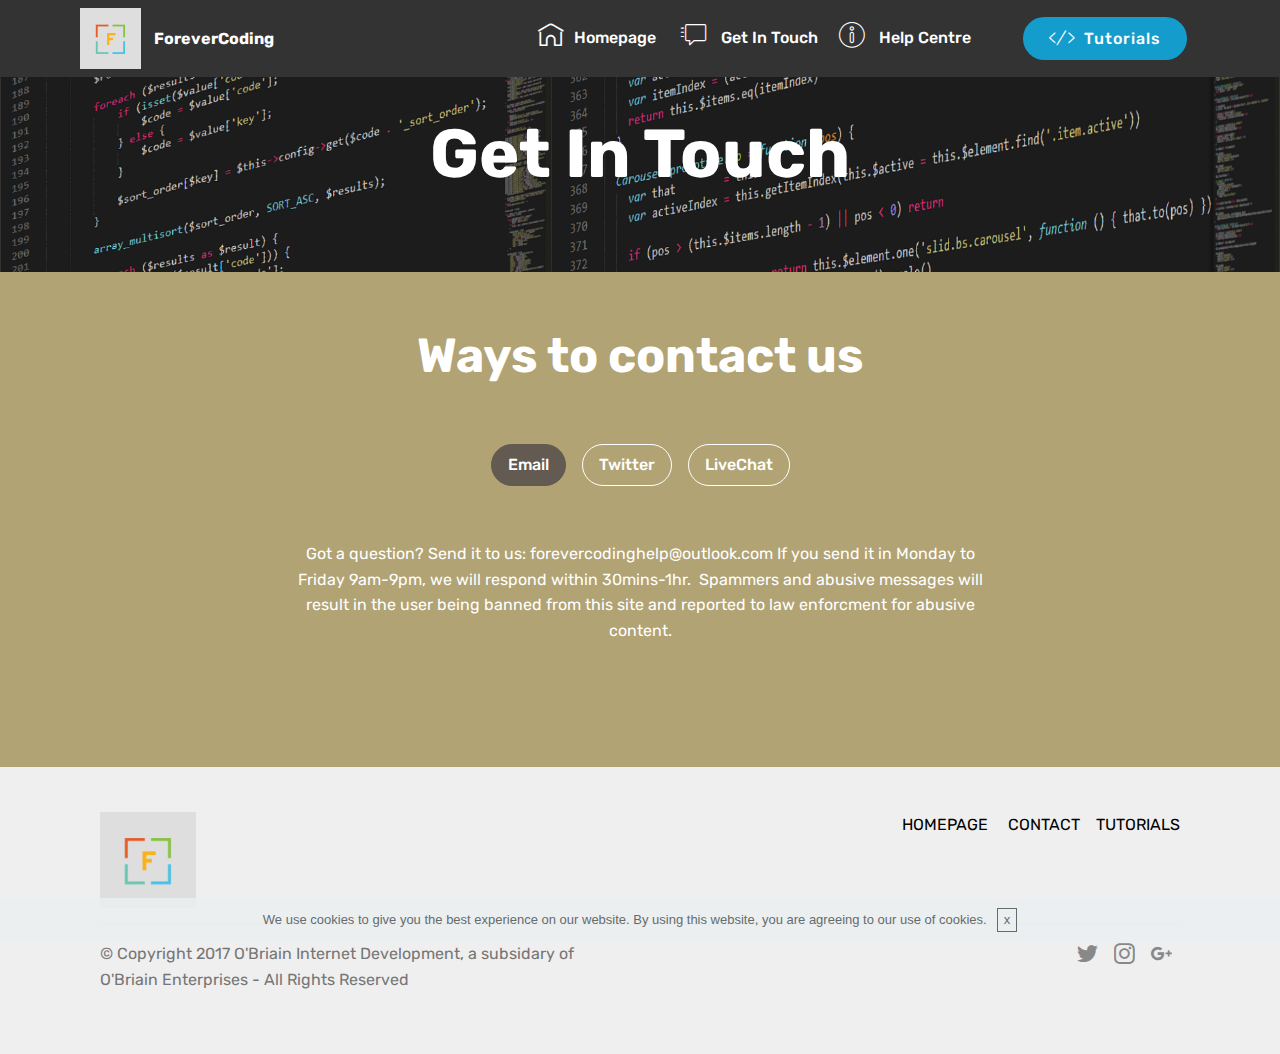
==== commit 5522a6ee: "Version 2" ====
--- a/web/page1.html
+++ b/web/page1.html
@@ -9,11 +9,13 @@
   <link rel="shortcut icon" href="assets/images/newlogo-118x118.png" type="image/x-icon">
   <meta name="description" content="Website Creator Description">
   <title>Get In Touch | ForeverCoding</title>
+  <link rel="stylesheet" href="assets/web/assets/mobirise-icons-bold/mobirise-icons-bold.css">
   <link rel="stylesheet" href="assets/web/assets/mobirise-icons/mobirise-icons.css">
   <link rel="stylesheet" href="assets/tether/tether.min.css">
   <link rel="stylesheet" href="assets/bootstrap/css/bootstrap.min.css">
   <link rel="stylesheet" href="assets/bootstrap/css/bootstrap-grid.min.css">
   <link rel="stylesheet" href="assets/bootstrap/css/bootstrap-reboot.min.css">
+  <link rel="stylesheet" href="assets/socicon/css/styles.css">
   <link rel="stylesheet" href="assets/dropdown/css/style.css">
   <link rel="stylesheet" href="assets/theme/css/style.css">
   <link rel="stylesheet" href="assets/mobirise/css/mbr-additional.css" type="text/css">
@@ -22,7 +24,20 @@
   
 </head>
 <body>
-<section class="menu cid-qwHhP4NdBX" once="menu" id="menu1-i" data-rv-view="16">
+
+<!-- Google Analytics -->
+<!-- Begin of Chaport Live Chat code -->
+<script type="text/javascript">
+(function(w,d,v2){
+w.chaport = { app_id : '59fa4330fd80d9210c3b01e9' };
+
+v2=w.chaport;v2._q=[];v2._l={};v2.q=function(){v2._q.push(arguments)};v2.on=function(e,fn){if(!v2._l[e])v2._l[e]=[];v2._l[e].push(fn)};var s=d.createElement('script');s.type='text/javascript';s.async=true;s.src='https://app.chaport.com/javascripts/insert.js';var ss=d.getElementsByTagName('script')[0];ss.parentNode.insertBefore(s,ss)})(window, document);
+</script>
+<!-- End of Chaport Live Chat code -->
+<!-- /Google Analytics -->
+
+
+<section class="menu cid-qwHhP4NdBX" once="menu" id="menu1-i" data-rv-view="108">
 
     
 
@@ -47,19 +62,19 @@
         </div>
         <div class="collapse navbar-collapse" id="navbarSupportedContent">
             <ul class="navbar-nav nav-dropdown" data-app-modern-menu="true"><li class="nav-item">
-                    <a class="nav-link link text-white display-4" href="page1.html"><span class="mbri-help mbr-iconfont mbr-iconfont-btn"></span>&nbsp;Get In Touch</a>
-                </li>
+                    <a class="nav-link link text-white display-4" href="index.html"><span class="mbrib-home mbr-iconfont mbr-iconfont-btn"></span>Homepage&nbsp;</a>
+                </li><li class="nav-item"><a class="nav-link link text-white display-4" href="page1.html"><span class="mbri-help mbr-iconfont mbr-iconfont-btn"></span>&nbsp;Get In Touch</a></li><li class="nav-item"><a class="nav-link link text-white display-4" href="https://forevercoding.zendesk.com/hc/en-us"><span class="mbri-info mbr-iconfont mbr-iconfont-btn"></span>&nbsp;Help Centre</a></li>
                 <li class="nav-item">
                     <a class="nav-link link text-white display-4" href="https://mobirise.com">&nbsp;&nbsp;</a>
                 </li></ul>
-            <div class="navbar-buttons mbr-section-btn"><a class="btn btn-sm btn-primary display-4" href="https://mobirise.com">
-                    
-                    Tutorials &nbsp;&nbsp;</a></div>
+            <div class="navbar-buttons mbr-section-btn"><a class="btn btn-sm btn-primary display-4" href="page2.html"><span class="mbri-code mbr-iconfont mbr-iconfont-btn"></span>
+                    
+                    Tutorials</a></div>
         </div>
     </nav>
 </section>
 
-<section class="engine"><a href="https://mobirise.co/l">free bootstrap themes</a></section><section class="mbr-section content5 cid-qwInW398s1" id="content5-n" data-rv-view="18">
+<section class="engine"><a href="https://mobirise.co/q">bootstrap carousel</a></section><section class="mbr-section content5 cid-qwInW398s1 mbr-parallax-background" id="content5-n" data-rv-view="110">
 
     
 
@@ -77,7 +92,7 @@
     </div>
 </section>
 
-<section class="tabs1 cid-qwK41YEgnf" id="tabs1-s" data-rv-view="21">
+<section class="tabs1 cid-qwK41YEgnf" id="tabs1-s" data-rv-view="113">
 
     
 
@@ -90,8 +105,8 @@
                 <ul class="nav nav-tabs" role="tablist">
                     <li class="nav-item"><a class="nav-link mbr-fonts-style active display-7" role="tab" data-toggle="tab" href="#tabs1-s_tab0" aria-expanded="true">Email</a></li>
                     <li class="nav-item"><a class="nav-link mbr-fonts-style active display-7" role="tab" data-toggle="tab" href="#tabs1-s_tab1" aria-expanded="true">Twitter</a></li>
-                    <li class="nav-item"><a class="nav-link mbr-fonts-style display-7" role="tab" data-toggle="tab" href="#tabs1-s_tab2" aria-expanded="false">LiveChat</a></li>
-                    <li class="nav-item"><a class="nav-link mbr-fonts-style active display-7" role="tab" data-toggle="tab" href="#tabs1-s_tab3" aria-expanded="true">Contact Form</a></li>
+                    <li class="nav-item"><a class="nav-link mbr-fonts-style active display-7" role="tab" data-toggle="tab" href="#tabs1-s_tab2" aria-expanded="true">LiveChat</a></li>
+                    
                     
                     
                 </ul>
@@ -114,17 +129,11 @@
                     <div id="tab3" class="tab-pane" role="tabpanel">
                         <div class="row">
                             <div class="col-md-12">
-                                <p class="mbr-text py-5 mbr-fonts-style display-7">We are also available on LiveChat Monday to Friday 9am-9pm.&nbsp;Spammers and abusive messages will result in the user being banned from this site and reported to law enforcment for abusive content.</p>
+                                <p class="mbr-text py-5 mbr-fonts-style display-7">We are also available on LiveChat Monday to Friday 9am-9pm. You can start a LiveChat by clicking the button on the bottom right. &nbsp;Spammers and abusive messages will result in the user being banned from this site and reported to law enforcment for abusive content.</p>
                             </div>
                         </div>
                     </div>
-                    <div id="tab4" class="tab-pane" role="tabpanel">
-                        <div class="row">
-                            <div class="col-md-12">
-                                <p class="mbr-text py-5 mbr-fonts-style display-7">You can also try the Contact Form below. We require your name and a <strong>VALID </strong>email address to contact you.&nbsp;Spammers and abusive messages will result in the user being banned from this site and reported to law enforcment for abusive content.</p>
-                            </div>
-                        </div>
-                    </div>
+                    
                     
                     
                 </div>
@@ -133,58 +142,59 @@
     </div>
 </section>
 
-<section class="mbr-section form1 cid-qwK3XkIcFu" id="form1-r" data-rv-view="24">
-
-    
-
-    
+<section class="cid-qC0R7LY92q" id="footer5-1t" data-rv-view="116">
+
+    
+
+    
+
     <div class="container">
-        <div class="row justify-content-center">
-            <div class="title col-12 col-lg-8">
-                <h2 class="mbr-section-title align-center pb-3 mbr-fonts-style display-2">
-                    CONTACT FORM
-                </h2>
-                
-            </div>
-        </div>
-    </div>
-    <div class="container">
-        <div class="row justify-content-center">
-            <div class="media-container-column col-lg-8" data-form-type="formoid">
-                    <div data-form-alert="" hidden="">
-                        Thanks for filling out the form!
-                    </div>
-            
-                    <form class="mbr-form" action="https://mobirise.com/" method="post" data-form-title="Mobirise Form"><input type="hidden" data-form-email="true" value="LXfDLns+CDZXNsC87qPSxrVjykVjmDFBnCF5b9c3brAd+A0hmJQl0bU62nJjiWpI4lskxOgzHM2xzFneIiRXBMLGiOFVhPQJtfy3wH4+HIEMXnmgWjSdcIRbFbrsuReJ">
-                        <div class="row row-sm-offset">
-                            <div class="col-md-4 multi-horizontal" data-for="name">
-                                <div class="form-group">
-                                    <label class="form-control-label mbr-fonts-style display-7" for="name-form1-r">Name</label>
-                                    <input type="text" class="form-control" name="name" data-form-field="Name" required="" id="name-form1-r">
-                                </div>
-                            </div>
-                            <div class="col-md-4 multi-horizontal" data-for="email">
-                                <div class="form-group">
-                                    <label class="form-control-label mbr-fonts-style display-7" for="email-form1-r">Email</label>
-                                    <input type="email" class="form-control" name="email" data-form-field="Email" required="" id="email-form1-r">
-                                </div>
-                            </div>
-                            <div class="col-md-4 multi-horizontal" data-for="phone">
-                                <div class="form-group">
-                                    <label class="form-control-label mbr-fonts-style display-7" for="phone-form1-r">Phone</label>
-                                    <input type="tel" class="form-control" name="phone" data-form-field="Phone" id="phone-form1-r">
-                                </div>
-                            </div>
-                        </div>
-                        <div class="form-group" data-for="message">
-                            <label class="form-control-label mbr-fonts-style display-7" for="message-form1-r">Message</label>
-                            <textarea type="text" class="form-control" name="message" rows="7" data-form-field="Message" id="message-form1-r"></textarea>
-                        </div>
-            
-                        <span class="input-group-btn">
-                            <button href="" type="submit" class="btn btn-primary btn-form display-4">SEND FORM</button>
-                        </span>
-                    </form>
+        <div class="media-container-row">
+            <div class="col-md-3">
+                <div class="media-wrap">
+                    <a href="https://mobirise.com/">
+                       <img src="assets/images/newlogo-118x118.png" alt="Mobirise" title="" media-simple="true">
+                    </a>
+                </div>
+            </div>
+            <div class="col-md-9">
+                <p class="mbr-text align-right links mbr-fonts-style display-7"><a href="index.html" class="text-black">HOMEPAGE</a>&nbsp; &nbsp; &nbsp;<a href="page1.html" class="text-black">CONTACT</a>&nbsp;&nbsp; &nbsp;<a href="page2.html" class="text-black">TUTORIALS</a></p>
+            </div>
+        </div>
+        <div class="footer-lower">
+            <div class="media-container-row">
+                <div class="col-md-12">
+                    <hr>
+                </div>
+            </div>
+            <div class="media-container-row mbr-white">
+                <div class="col-md-6 copyright">
+                    <p class="mbr-text mbr-fonts-style display-7">
+                        © Copyright 2017 O'Briain Internet Development, a subsidary of O'Briain Enterprises - All Rights Reserved
+                    </p>
+                </div>
+                <div class="col-md-6">
+                    <div class="social-list align-right">
+                        <div class="soc-item">
+                            <a href="https://twitter.com/ForeverCodingHQ" target="_blank">
+                                <span class="mbr-iconfont mbr-iconfont-social socicon-twitter socicon" media-simple="true"></span>
+                            </a>
+                        </div>
+                        <div class="soc-item">
+                            <a href="https://instagram.com/forevercoding" target="_blank">
+                                <span class="mbr-iconfont mbr-iconfont-social socicon-instagram socicon" media-simple="true"></span>
+                            </a>
+                        </div>
+                        <div class="soc-item">
+                            <a href="https://plus.google.com/100755017181918064676" target="_blank">
+                                <span class="mbr-iconfont mbr-iconfont-social socicon-googleplus socicon" style="" media-simple="true"></span>
+                            </a>
+                        </div>
+                        
+                        
+                        
+                    </div>
+                </div>
             </div>
         </div>
     </div>
@@ -195,12 +205,15 @@
   <script src="assets/popper/popper.min.js"></script>
   <script src="assets/tether/tether.min.js"></script>
   <script src="assets/bootstrap/js/bootstrap.min.js"></script>
-  <script src="assets/smooth-scroll/smooth-scroll.js"></script>
   <script src="assets/dropdown/js/script.min.js"></script>
   <script src="assets/touch-swipe/jquery.touch-swipe.min.js"></script>
+  <script src="assets/jarallax/jarallax.min.js"></script>
+  <script src="assets/smooth-scroll/smooth-scroll.js"></script>
+  <script src="assets/cookies-alert-plugin/cookies-alert-core.js"></script>
+  <script src="assets/cookies-alert-plugin/cookies-alert-script.js"></script>
   <script src="assets/theme/js/script.js"></script>
-  <script src="assets/formoid/formoid.min.js"></script>
-  
-  
-</body>
+  
+  
+<input name="cookieData" type="hidden" data-cookie-text="We use cookies to give you the best experience on our website. By using this website, you are agreeing to our use of cookies.">
+  </body>
 </html>--- a/web/assets/web/assets/mobirise-icons-bold/mobirise-icons-bold.css
+++ b/web/assets/web/assets/mobirise-icons-bold/mobirise-icons-bold.css
@@ -0,0 +1,476 @@
+@font-face {
+  font-family: 'mobirise-icons-bold';
+  src:  url('mobirise-icons-bold.eot?m1l4yr');
+  src:  url('mobirise-icons-bold.eot?m1l4yr#iefix') format('embedded-opentype'),
+    url('mobirise-icons-bold.ttf?m1l4yr') format('truetype'),
+    url('mobirise-icons-bold.woff?m1l4yr') format('woff'),
+    url('mobirise-icons-bold.svg?m1l4yr#mobirise-icons-bold') format('svg');
+  font-weight: normal;
+  font-style: normal;
+}
+
+[class^="mbrib-"], [class*="mbrib-"] {
+  /* use !important to prevent issues with browser extensions that change fonts */
+  font-family: 'mobirise-icons-bold' !important;
+  speak: none;
+  font-style: normal;
+  font-weight: normal;
+  font-variant: normal;
+  text-transform: none;
+  line-height: 1;
+
+  /* Better Font Rendering =========== */
+  -webkit-font-smoothing: antialiased;
+  -moz-osx-font-smoothing: grayscale;
+}
+
+.mbrib-add-submenu:before {
+  content: "\e900";
+}
+.mbrib-alert:before {
+  content: "\e901";
+}
+.mbrib-align-center:before {
+  content: "\e902";
+}
+.mbrib-align-justify:before {
+  content: "\e903";
+}
+.mbrib-align-left:before {
+  content: "\e904";
+}
+.mbrib-align-right:before {
+  content: "\e905";
+}
+.mbrib-android:before {
+  content: "\e906";
+}
+.mbrib-apple:before {
+  content: "\e907";
+}
+.mbrib-arrow-down:before {
+  content: "\e908";
+}
+.mbrib-arrow-next:before {
+  content: "\e909";
+}
+.mbrib-arrow-prev:before {
+  content: "\e90a";
+}
+.mbrib-arrow-up:before {
+  content: "\e90b";
+}
+.mbrib-bold:before {
+  content: "\e90c";
+}
+.mbrib-bookmark:before {
+  content: "\e90d";
+}
+.mbrib-bootstrap:before {
+  content: "\e90e";
+}
+.mbrib-briefcase:before {
+  content: "\e90f";
+}
+.mbrib-browse:before {
+  content: "\e910";
+}
+.mbrib-bulleted-list:before {
+  content: "\e911";
+}
+.mbrib-calendar:before {
+  content: "\e912";
+}
+.mbrib-camera:before {
+  content: "\e913";
+}
+.mbrib-cart-add:before {
+  content: "\e914";
+}
+.mbrib-cart-full:before {
+  content: "\e915";
+}
+.mbrib-cash:before {
+  content: "\e916";
+}
+.mbrib-change-style:before {
+  content: "\e917";
+}
+.mbrib-chat:before {
+  content: "\e918";
+}
+.mbrib-clock:before {
+  content: "\e919";
+}
+.mbrib-close:before {
+  content: "\e91a";
+}
+.mbrib-cloud:before {
+  content: "\e91b";
+}
+.mbrib-code:before {
+  content: "\e91c";
+}
+.mbrib-contact-form:before {
+  content: "\e91d";
+}
+.mbrib-credit-card:before {
+  content: "\e91e";
+}
+.mbrib-cursor-click:before {
+  content: "\e91f";
+}
+.mbrib-cust-feedback:before {
+  content: "\e920";
+}
+.mbrib-database:before {
+  content: "\e921";
+}
+.mbrib-delivery:before {
+  content: "\e922";
+}
+.mbrib-desktop:before {
+  content: "\e923";
+}
+.mbrib-devices:before {
+  content: "\e924";
+}
+.mbrib-down:before {
+  content: "\e925";
+}
+.mbrib-download:before {
+  content: "\e926";
+}
+.mbrib-drag-n-drop:before {
+  content: "\e927";
+}
+.mbrib-drag-n-drop2:before {
+  content: "\e928";
+}
+.mbrib-edit:before {
+  content: "\e929";
+}
+.mbrib-edit2:before {
+  content: "\e92a";
+}
+.mbrib-error:before {
+  content: "\e92b";
+}
+.mbrib-extension:before {
+  content: "\e92c";
+}
+.mbrib-features:before {
+  content: "\e92d";
+}
+.mbrib-file:before {
+  content: "\e92e";
+}
+.mbrib-flag:before {
+  content: "\e92f";
+}
+.mbrib-folder:before {
+  content: "\e930";
+}
+.mbrib-gift:before {
+  content: "\e931";
+}
+.mbrib-github:before {
+  content: "\e932";
+}
+.mbrib-globe-2:before {
+  content: "\e933";
+}
+.mbrib-globe:before {
+  content: "\e934";
+}
+.mbrib-growing-chart:before {
+  content: "\e935";
+}
+.mbrib-hearth:before {
+  content: "\e936";
+}
+.mbrib-help:before {
+  content: "\e937";
+}
+.mbrib-home:before {
+  content: "\e938";
+}
+.mbrib-hot-cup:before {
+  content: "\e939";
+}
+.mbrib-idea:before {
+  content: "\e93a";
+}
+.mbrib-image-gallery:before {
+  content: "\e93b";
+}
+.mbrib-image-slider:before {
+  content: "\e93c";
+}
+.mbrib-info:before {
+  content: "\e93d";
+}
+.mbrib-italic:before {
+  content: "\e93e";
+}
+.mbrib-key:before {
+  content: "\e93f";
+}
+.mbrib-laptop:before {
+  content: "\e940";
+}
+.mbrib-layers:before {
+  content: "\e941";
+}
+.mbrib-left-right:before {
+  content: "\e942";
+}
+.mbrib-left:before {
+  content: "\e943";
+}
+.mbrib-letter:before {
+  content: "\e944";
+}
+.mbrib-like:before {
+  content: "\e945";
+}
+.mbrib-link:before {
+  content: "\e946";
+}
+.mbrib-lock:before {
+  content: "\e947";
+}
+.mbrib-login:before {
+  content: "\e948";
+}
+.mbrib-logout:before {
+  content: "\e949";
+}
+.mbrib-magic-stick:before {
+  content: "\e94a";
+}
+.mbrib-map-pin:before {
+  content: "\e94b";
+}
+.mbrib-menu:before {
+  content: "\e94c";
+}
+.mbrib-mobile:before {
+  content: "\e94d";
+}
+.mbrib-mobile2:before {
+  content: "\e94e";
+}
+.mbrib-mobirise:before {
+  content: "\e94f";
+}
+.mbrib-more-horizontal:before {
+  content: "\e950";
+}
+.mbrib-more-vertical:before {
+  content: "\e951";
+}
+.mbrib-music:before {
+  content: "\e952";
+}
+.mbrib-new-file:before {
+  content: "\e953";
+}
+.mbrib-numbered-list:before {
+  content: "\e954";
+}
+.mbrib-opened-folder:before {
+  content: "\e955";
+}
+.mbrib-pages:before {
+  content: "\e956";
+}
+.mbrib-paper-plane:before {
+  content: "\e957";
+}
+.mbrib-paperclip:before {
+  content: "\e958";
+}
+.mbrib-photo:before {
+  content: "\e959";
+}
+.mbrib-photos:before {
+  content: "\e95a";
+}
+.mbrib-pin:before {
+  content: "\e95b";
+}
+.mbrib-play:before {
+  content: "\e95c";
+}
+.mbrib-plus:before {
+  content: "\e95d";
+}
+.mbrib-preview:before {
+  content: "\e95e";
+}
+.mbrib-print:before {
+  content: "\e95f";
+}
+.mbrib-protect:before {
+  content: "\e960";
+}
+.mbrib-question:before {
+  content: "\e961";
+}
+.mbrib-quote-left:before {
+  content: "\e962";
+}
+.mbrib-quote-right:before {
+  content: "\e963";
+}
+.mbrib-redo:before {
+  content: "\e964";
+}
+.mbrib-refresh:before {
+  content: "\e965";
+}
+.mbrib-responsive:before {
+  content: "\e966";
+}
+.mbrib-right:before {
+  content: "\e967";
+}
+.mbrib-rocket:before {
+  content: "\e968";
+}
+.mbrib-sad-face:before {
+  content: "\e969";
+}
+.mbrib-sale:before {
+  content: "\e96a";
+}
+.mbrib-save:before {
+  content: "\e96b";
+}
+.mbrib-search:before {
+  content: "\e96c";
+}
+.mbrib-setting:before {
+  content: "\e96d";
+}
+.mbrib-setting2:before {
+  content: "\e96e";
+}
+.mbrib-setting3:before {
+  content: "\e96f";
+}
+.mbrib-share:before {
+  content: "\e970";
+}
+.mbrib-shopping-bag:before {
+  content: "\e971";
+}
+.mbrib-shopping-basket:before {
+  content: "\e972";
+}
+.mbrib-shopping-cart:before {
+  content: "\e973";
+}
+.mbrib-sites:before {
+  content: "\e974";
+}
+.mbrib-smile-face:before {
+  content: "\e975";
+}
+.mbrib-speed:before {
+  content: "\e976";
+}
+.mbrib-star:before {
+  content: "\e977";
+}
+.mbrib-success:before {
+  content: "\e978";
+}
+.mbrib-sun:before {
+  content: "\e979";
+}
+.mbrib-sun2:before {
+  content: "\e97a";
+}
+.mbrib-tablet-vertical:before {
+  content: "\e97b";
+}
+.mbrib-tablet:before {
+  content: "\e97c";
+}
+.mbrib-target:before {
+  content: "\e97d";
+}
+.mbrib-timer:before {
+  content: "\e97e";
+}
+.mbrib-to-ftp:before {
+  content: "\e97f";
+}
+.mbrib-to-local-drive:before {
+  content: "\e980";
+}
+.mbrib-touch-swipe:before {
+  content: "\e981";
+}
+.mbrib-touch:before {
+  content: "\e982";
+}
+.mbrib-trash:before {
+  content: "\e983";
+}
+.mbrib-underline:before {
+  content: "\e984";
+}
+.mbrib-undo:before {
+  content: "\e985";
+}
+.mbrib-unlink:before {
+  content: "\e986";
+}
+.mbrib-unlock:before {
+  content: "\e987";
+}
+.mbrib-up-down:before {
+  content: "\e988";
+}
+.mbrib-up:before {
+  content: "\e989";
+}
+.mbrib-update:before {
+  content: "\e98a";
+}
+.mbrib-upload:before {
+  content: "\e98b";
+}
+.mbrib-user:before {
+  content: "\e98c";
+}
+.mbrib-user2:before {
+  content: "\e98d";
+}
+.mbrib-users:before {
+  content: "\e98e";
+}
+.mbrib-video-play:before {
+  content: "\e98f";
+}
+.mbrib-video:before {
+  content: "\e990";
+}
+.mbrib-watch:before {
+  content: "\e991";
+}
+.mbrib-website-theme:before {
+  content: "\e992";
+}
+.mbrib-wifi:before {
+  content: "\e993";
+}
+.mbrib-windows:before {
+  content: "\e994";
+}
+.mbrib-zoom-out:before {
+  content: "\e995";
+}
--- a/web/assets/socicon/css/styles.css
+++ b/web/assets/socicon/css/styles.css
@@ -0,0 +1,544 @@
+@charset "UTF-8";
+
+@font-face {
+  font-family: "socicon";
+  src:url("../fonts/socicon.eot");
+  src:url("../fonts/socicon.eot?#iefix") format("embedded-opentype"),
+    url("../fonts/socicon.woff") format("woff"),
+    url("../fonts/socicon.ttf") format("truetype"),
+    url("../fonts/socicon.svg#socicon") format("svg");
+  font-weight: normal;
+  font-style: normal;
+
+}
+
+[data-icon]:before {
+  font-family: "socicon" !important;
+  content: attr(data-icon);
+  font-style: normal !important;
+  font-weight: normal !important;
+  font-variant: normal !important;
+  text-transform: none !important;
+  speak: none;
+  line-height: 1;
+  -webkit-font-smoothing: antialiased;
+  -moz-osx-font-smoothing: grayscale;
+}
+
+[class^="socicon-"]:before,
+[class*=" socicon-"]:before {
+  font-family: "socicon" !important;
+  font-style: normal !important;
+  font-weight: normal !important;
+  font-variant: normal !important;
+  text-transform: none !important;
+  speak: none;
+  line-height: 1;
+  -webkit-font-smoothing: antialiased;
+  -moz-osx-font-smoothing: grayscale;
+}
+
+.socicon-modelmayhem:before {
+  content: "\e000";
+}
+.socicon-mixcloud:before {
+  content: "\e001";
+}
+.socicon-drupal:before {
+  content: "\e002";
+}
+.socicon-swarm:before {
+  content: "\e003";
+}
+.socicon-istock:before {
+  content: "\e004";
+}
+.socicon-yammer:before {
+  content: "\e005";
+}
+.socicon-ello:before {
+  content: "\e006";
+}
+.socicon-stackoverflow:before {
+  content: "\e007";
+}
+.socicon-persona:before {
+  content: "\e008";
+}
+.socicon-triplej:before {
+  content: "\e009";
+}
+.socicon-houzz:before {
+  content: "\e00a";
+}
+.socicon-rss:before {
+  content: "\e00b";
+}
+.socicon-paypal:before {
+  content: "\e00c";
+}
+.socicon-odnoklassniki:before {
+  content: "\e00d";
+}
+.socicon-airbnb:before {
+  content: "\e00e";
+}
+.socicon-periscope:before {
+  content: "\e00f";
+}
+.socicon-outlook:before {
+  content: "\e010";
+}
+.socicon-coderwall:before {
+  content: "\e011";
+}
+.socicon-tripadvisor:before {
+  content: "\e012";
+}
+.socicon-appnet:before {
+  content: "\e013";
+}
+.socicon-goodreads:before {
+  content: "\e014";
+}
+.socicon-tripit:before {
+  content: "\e015";
+}
+.socicon-lanyrd:before {
+  content: "\e016";
+}
+.socicon-slideshare:before {
+  content: "\e017";
+}
+.socicon-buffer:before {
+  content: "\e018";
+}
+.socicon-disqus:before {
+  content: "\e019";
+}
+.socicon-vkontakte:before {
+  content: "\e01a";
+}
+.socicon-whatsapp:before {
+  content: "\e01b";
+}
+.socicon-patreon:before {
+  content: "\e01c";
+}
+.socicon-storehouse:before {
+  content: "\e01d";
+}
+.socicon-pocket:before {
+  content: "\e01e";
+}
+.socicon-mail:before {
+  content: "\e01f";
+}
+.socicon-blogger:before {
+  content: "\e020";
+}
+.socicon-technorati:before {
+  content: "\e021";
+}
+.socicon-reddit:before {
+  content: "\e022";
+}
+.socicon-dribbble:before {
+  content: "\e023";
+}
+.socicon-stumbleupon:before {
+  content: "\e024";
+}
+.socicon-digg:before {
+  content: "\e025";
+}
+.socicon-envato:before {
+  content: "\e026";
+}
+.socicon-behance:before {
+  content: "\e027";
+}
+.socicon-delicious:before {
+  content: "\e028";
+}
+.socicon-deviantart:before {
+  content: "\e029";
+}
+.socicon-forrst:before {
+  content: "\e02a";
+}
+.socicon-play:before {
+  content: "\e02b";
+}
+.socicon-zerply:before {
+  content: "\e02c";
+}
+.socicon-wikipedia:before {
+  content: "\e02d";
+}
+.socicon-apple:before {
+  content: "\e02e";
+}
+.socicon-flattr:before {
+  content: "\e02f";
+}
+.socicon-github:before {
+  content: "\e030";
+}
+.socicon-renren:before {
+  content: "\e031";
+}
+.socicon-friendfeed:before {
+  content: "\e032";
+}
+.socicon-newsvine:before {
+  content: "\e033";
+}
+.socicon-identica:before {
+  content: "\e034";
+}
+.socicon-bebo:before {
+  content: "\e035";
+}
+.socicon-zynga:before {
+  content: "\e036";
+}
+.socicon-steam:before {
+  content: "\e037";
+}
+.socicon-xbox:before {
+  content: "\e038";
+}
+.socicon-windows:before {
+  content: "\e039";
+}
+.socicon-qq:before {
+  content: "\e03a";
+}
+.socicon-douban:before {
+  content: "\e03b";
+}
+.socicon-meetup:before {
+  content: "\e03c";
+}
+.socicon-playstation:before {
+  content: "\e03d";
+}
+.socicon-android:before {
+  content: "\e03e";
+}
+.socicon-snapchat:before {
+  content: "\e03f";
+}
+.socicon-twitter:before {
+  content: "\e040";
+}
+.socicon-facebook:before {
+  content: "\e041";
+}
+.socicon-googleplus:before {
+  content: "\e042";
+}
+.socicon-pinterest:before {
+  content: "\e043";
+}
+.socicon-foursquare:before {
+  content: "\e044";
+}
+.socicon-yahoo:before {
+  content: "\e045";
+}
+.socicon-skype:before {
+  content: "\e046";
+}
+.socicon-yelp:before {
+  content: "\e047";
+}
+.socicon-feedburner:before {
+  content: "\e048";
+}
+.socicon-linkedin:before {
+  content: "\e049";
+}
+.socicon-viadeo:before {
+  content: "\e04a";
+}
+.socicon-xing:before {
+  content: "\e04b";
+}
+.socicon-myspace:before {
+  content: "\e04c";
+}
+.socicon-soundcloud:before {
+  content: "\e04d";
+}
+.socicon-spotify:before {
+  content: "\e04e";
+}
+.socicon-grooveshark:before {
+  content: "\e04f";
+}
+.socicon-lastfm:before {
+  content: "\e050";
+}
+.socicon-youtube:before {
+  content: "\e051";
+}
+.socicon-vimeo:before {
+  content: "\e052";
+}
+.socicon-dailymotion:before {
+  content: "\e053";
+}
+.socicon-vine:before {
+  content: "\e054";
+}
+.socicon-flickr:before {
+  content: "\e055";
+}
+.socicon-500px:before {
+  content: "\e056";
+}
+.socicon-wordpress:before {
+  content: "\e058";
+}
+.socicon-tumblr:before {
+  content: "\e059";
+}
+.socicon-twitch:before {
+  content: "\e05a";
+}
+.socicon-8tracks:before {
+  content: "\e05b";
+}
+.socicon-amazon:before {
+  content: "\e05c";
+}
+.socicon-icq:before {
+  content: "\e05d";
+}
+.socicon-smugmug:before {
+  content: "\e05e";
+}
+.socicon-ravelry:before {
+  content: "\e05f";
+}
+.socicon-weibo:before {
+  content: "\e060";
+}
+.socicon-baidu:before {
+  content: "\e061";
+}
+.socicon-angellist:before {
+  content: "\e062";
+}
+.socicon-ebay:before {
+  content: "\e063";
+}
+.socicon-imdb:before {
+  content: "\e064";
+}
+.socicon-stayfriends:before {
+  content: "\e065";
+}
+.socicon-residentadvisor:before {
+  content: "\e066";
+}
+.socicon-google:before {
+  content: "\e067";
+}
+.socicon-yandex:before {
+  content: "\e068";
+}
+.socicon-sharethis:before {
+  content: "\e069";
+}
+.socicon-bandcamp:before {
+  content: "\e06a";
+}
+.socicon-itunes:before {
+  content: "\e06b";
+}
+.socicon-deezer:before {
+  content: "\e06c";
+}
+.socicon-telegram:before {
+  content: "\e06e";
+}
+.socicon-openid:before {
+  content: "\e06f";
+}
+.socicon-amplement:before {
+  content: "\e070";
+}
+.socicon-viber:before {
+  content: "\e071";
+}
+.socicon-zomato:before {
+  content: "\e072";
+}
+.socicon-draugiem:before {
+  content: "\e074";
+}
+.socicon-endomodo:before {
+  content: "\e075";
+}
+.socicon-filmweb:before {
+  content: "\e076";
+}
+.socicon-stackexchange:before {
+  content: "\e077";
+}
+.socicon-wykop:before {
+  content: "\e078";
+}
+.socicon-teamspeak:before {
+  content: "\e079";
+}
+.socicon-teamviewer:before {
+  content: "\e07a";
+}
+.socicon-ventrilo:before {
+  content: "\e07b";
+}
+.socicon-younow:before {
+  content: "\e07c";
+}
+.socicon-raidcall:before {
+  content: "\e07d";
+}
+.socicon-mumble:before {
+  content: "\e07e";
+}
+.socicon-medium:before {
+  content: "\e06d";
+}
+.socicon-bebee:before {
+  content: "\e07f";
+}
+.socicon-hitbox:before {
+  content: "\e080";
+}
+.socicon-reverbnation:before {
+  content: "\e081";
+}
+.socicon-formulr:before {
+  content: "\e082";
+}
+.socicon-instagram:before {
+  content: "\e057";
+}
+.socicon-battlenet:before {
+  content: "\e083";
+}
+.socicon-chrome:before {
+  content: "\e084";
+}
+.socicon-discord:before {
+  content: "\e086";
+}
+.socicon-issuu:before {
+  content: "\e087";
+}
+.socicon-macos:before {
+  content: "\e088";
+}
+.socicon-firefox:before {
+  content: "\e089";
+}
+.socicon-opera:before {
+  content: "\e08d";
+}
+.socicon-keybase:before {
+  content: "\e090";
+}
+.socicon-alliance:before {
+  content: "\e091";
+}
+.socicon-livejournal:before {
+  content: "\e092";
+}
+.socicon-googlephotos:before {
+  content: "\e093";
+}
+.socicon-horde:before {
+  content: "\e094";
+}
+.socicon-etsy:before {
+  content: "\e095";
+}
+.socicon-zapier:before {
+  content: "\e096";
+}
+.socicon-google-scholar:before {
+  content: "\e097";
+}
+.socicon-researchgate:before {
+  content: "\e098";
+}
+.socicon-wechat:before {
+  content: "\e099";
+}
+.socicon-strava:before {
+  content: "\e09a";
+}
+.socicon-line:before {
+  content: "\e09b";
+}
+.socicon-lyft:before {
+  content: "\e09c";
+}
+.socicon-uber:before {
+  content: "\e09d";
+}
+.socicon-songkick:before {
+  content: "\e09e";
+}
+.socicon-viewbug:before {
+  content: "\e09f";
+}
+.socicon-googlegroups:before {
+  content: "\e0a0";
+}
+.socicon-quora:before {
+  content: "\e073";
+}
+.socicon-diablo:before {
+  content: "\e085";
+}
+.socicon-blizzard:before {
+  content: "\e0a1";
+}
+.socicon-hearthstone:before {
+  content: "\e08b";
+}
+.socicon-heroes:before {
+  content: "\e08a";
+}
+.socicon-overwatch:before {
+  content: "\e08c";
+}
+.socicon-warcraft:before {
+  content: "\e08e";
+}
+.socicon-starcraft:before {
+  content: "\e08f";
+}
+.socicon-beam:before {
+  content: "\e0a2";
+}
+.socicon-curse:before {
+  content: "\e0a3";
+}
+.socicon-player:before {
+  content: "\e0a4";
+}
+.socicon-streamjar:before {
+  content: "\e0a5";
+}
+.socicon-nintendo:before {
+  content: "\e0a6";
+}
+.socicon-hellocoton:before {
+  content: "\e0a7";
+}
--- a/web/assets/mobirise/css/mbr-additional.css
+++ b/web/assets/mobirise/css/mbr-additional.css
@@ -1706,109 +1706,73 @@
   }
 }
 .cid-qwHhP8lMYr {
-  background-image: url("../../../assets/images/jumbotron.jpg");
-}
-.cid-qwHl8YDumh {
+  background-image: url("../../../assets/images/pexels-photo-247791-2000x1098.png");
+}
+.cid-qBTQfFzA53 {
   padding-top: 45px;
   padding-bottom: 45px;
-  background-color: #2e2e2e;
+  background-color: #efefef;
 }
 @media (max-width: 767px) {
-  .cid-qwHl8YDumh .content {
+  .cid-qBTQfFzA53 .media-wrap {
+    margin-bottom: 1rem;
     text-align: center;
   }
-  .cid-qwHl8YDumh .content > div:not(:last-child) {
-    margin-bottom: 2rem;
-  }
-}
-.cid-qwHl8YDumh .img-logo img {
+}
+.cid-qBTQfFzA53 .media-wrap .mbr-iconfont-logo {
+  font-size: 7rem;
+  color: #f36;
+}
+.cid-qBTQfFzA53 .media-wrap img {
   height: 6rem;
 }
-.cid-qwHl8YDumh [type="email"] {
-  font-size: .75rem;
-  margin-bottom: 5px;
-  text-align: center;
-  min-width: 150px;
-}
-.cid-qwHl8YDumh .input-group-btn {
-  display: inline-block;
-}
-.cid-qwHl8YDumh .input-group-btn a.btn {
-  margin: 0 !important;
-}
-.cid-qwHl8YDumh .input-group {
-  -webkit-flex-wrap: wrap;
-  flex-wrap: wrap;
-  justify-content: center;
-}
-.cid-qwHl8YDumh [type="submit"] {
-  padding: .75rem 1.5625rem !important;
-  margin-left: .625rem;
-  text-transform: none;
-}
-.cid-qwHl8YDumh .social-list {
+.cid-qBTQfFzA53 .mbr-text {
+  color: #767676;
+}
+@media (max-width: 767px) {
+  .cid-qBTQfFzA53 .footer-lower .copyright {
+    margin-bottom: 1rem;
+    text-align: center;
+  }
+}
+.cid-qBTQfFzA53 .footer-lower hr {
+  margin: 1rem 0;
+  border-color: #000;
+  opacity: .05;
+}
+.cid-qBTQfFzA53 .footer-lower .social-list {
   padding-left: 0;
   margin-bottom: 0;
   list-style: none;
   display: flex;
   flex-wrap: wrap;
-}
-.cid-qwHl8YDumh .social-list .mbr-iconfont-social {
+  justify-content: flex-end;
+  -webkit-justify-content: flex-end;
+}
+.cid-qBTQfFzA53 .footer-lower .social-list .mbr-iconfont-social {
   font-size: 1.3rem;
-  color: #fff;
-}
-.cid-qwHl8YDumh .social-list .soc-item {
+  color: #232323;
+}
+.cid-qBTQfFzA53 .footer-lower .social-list .soc-item {
   margin: 0 .5rem;
 }
-.cid-qwHl8YDumh .social-list a {
+.cid-qBTQfFzA53 .footer-lower .social-list a {
   margin: 0;
   opacity: .5;
   -webkit-transition: .2s linear;
   transition: .2s linear;
 }
-.cid-qwHl8YDumh .social-list a:hover {
+.cid-qBTQfFzA53 .footer-lower .social-list a:hover {
   opacity: 1;
 }
 @media (max-width: 767px) {
-  .cid-qwHl8YDumh .social-list {
+  .cid-qBTQfFzA53 .footer-lower .social-list {
     justify-content: center;
     -webkit-justify-content: center;
   }
 }
-@media (max-width: 767px) {
-  .cid-qwHl8YDumh .footer-lower .copyright {
-    margin-bottom: 1rem;
-    text-align: center;
-  }
-}
-.cid-qwHl8YDumh .footer-lower hr {
-  margin: 1rem 0;
-  border-color: #fff;
-  opacity: .05;
-}
-.cid-qwHl8YDumh form .input-group input.form-control,
-.cid-qwHl8YDumh form .input-group-btn .btn {
-  border-top-right-radius: 3px;
-  border-bottom-right-radius: 3px;
-  border-top-left-radius: 3px;
-  border-bottom-left-radius: 3px;
-}
-.cid-qwHl8YDumh .form-inline {
-  justify-content: center;
-}
-.cid-qwHl8YDumh .form-group {
-  margin: 0;
-}
-@media (max-width: 767px) {
-  .cid-qwHl8YDumh .foot-logo {
-    text-align: center !important;
-  }
-  .cid-qwHl8YDumh .foot-title {
-    text-align: center !important;
-  }
-  .cid-qwHl8YDumh .mbr-text {
-    text-align: center !important;
-  }
+.cid-qBTQfFzA53 .links {
+  color: #232323;
 }
 .cid-qwHhP4NdBX .navbar {
   padding: .5rem 0;
@@ -2181,12 +2145,12 @@
 .cid-qwInW398s1 {
   padding-top: 120px;
   padding-bottom: 60px;
-  background-color: #b1a374;
+  background-image: url("../../../assets/images/pexels-photo-247791-2000x1098.png");
 }
 .cid-qwK41YEgnf {
   padding-top: 60px;
   padding-bottom: 60px;
-  background-color: #767676;
+  background-color: #b1a374;
 }
 .cid-qwK41YEgnf .nav-tabs .nav-item.open .nav-link:focus,
 .cid-qwK41YEgnf .nav-tabs .nav-link.active:focus {
@@ -2203,25 +2167,25 @@
   padding: .5rem;
 }
 .cid-qwK41YEgnf .nav-tabs .nav-link {
-  color: #b1a374;
+  color: #ffffff;
   font-style: normal;
   font-weight: 500;
-  border: 1px solid #b1a374;
+  border: 1px solid #ffffff;
   transition: all .5s;
 }
 .cid-qwK41YEgnf .nav-tabs .nav-link:hover {
   cursor: pointer;
-  background-color: #b1a374;
+  background-color: #635a51;
 }
 .cid-qwK41YEgnf .nav-tabs .nav-link.active {
   font-weight: 500;
   color: #ffffff;
   font-style: normal;
-  background-color: #b1a374;
-  border-color: #b1a374;
+  background-color: #635a51;
+  border-color: #635a51;
 }
 .cid-qwK41YEgnf .nav-tabs .nav-link.active:hover {
-  background-color: #b1a374;
+  background-color: #635a51;
 }
 .cid-qwK41YEgnf p {
   color: #ffffff;
@@ -2229,30 +2193,2074 @@
 .cid-qwK41YEgnf .mbr-text {
   text-align: center;
 }
-.cid-qwK3XkIcFu {
+.cid-qC0R7LY92q {
+  padding-top: 45px;
+  padding-bottom: 45px;
+  background-color: #efefef;
+}
+@media (max-width: 767px) {
+  .cid-qC0R7LY92q .media-wrap {
+    margin-bottom: 1rem;
+    text-align: center;
+  }
+}
+.cid-qC0R7LY92q .media-wrap .mbr-iconfont-logo {
+  font-size: 7rem;
+  color: #f36;
+}
+.cid-qC0R7LY92q .media-wrap img {
+  height: 6rem;
+}
+.cid-qC0R7LY92q .mbr-text {
+  color: #767676;
+}
+@media (max-width: 767px) {
+  .cid-qC0R7LY92q .footer-lower .copyright {
+    margin-bottom: 1rem;
+    text-align: center;
+  }
+}
+.cid-qC0R7LY92q .footer-lower hr {
+  margin: 1rem 0;
+  border-color: #000;
+  opacity: .05;
+}
+.cid-qC0R7LY92q .footer-lower .social-list {
+  padding-left: 0;
+  margin-bottom: 0;
+  list-style: none;
+  display: flex;
+  flex-wrap: wrap;
+  justify-content: flex-end;
+  -webkit-justify-content: flex-end;
+}
+.cid-qC0R7LY92q .footer-lower .social-list .mbr-iconfont-social {
+  font-size: 1.3rem;
+  color: #232323;
+}
+.cid-qC0R7LY92q .footer-lower .social-list .soc-item {
+  margin: 0 .5rem;
+}
+.cid-qC0R7LY92q .footer-lower .social-list a {
+  margin: 0;
+  opacity: .5;
+  -webkit-transition: .2s linear;
+  transition: .2s linear;
+}
+.cid-qC0R7LY92q .footer-lower .social-list a:hover {
+  opacity: 1;
+}
+@media (max-width: 767px) {
+  .cid-qC0R7LY92q .footer-lower .social-list {
+    justify-content: center;
+    -webkit-justify-content: center;
+  }
+}
+.cid-qC0R7LY92q .links {
+  color: #232323;
+}
+.cid-qwUVDr87Pa .navbar {
+  padding: .5rem 0;
+  background: #333333;
+  transition: none;
+  min-height: 77px;
+}
+.cid-qwUVDr87Pa .navbar-dropdown.bg-color.transparent.opened {
+  background: #333333;
+}
+.cid-qwUVDr87Pa a {
+  font-style: normal;
+}
+.cid-qwUVDr87Pa .nav-item span {
+  padding-right: 0.4em;
+  line-height: 0.5em;
+  vertical-align: text-bottom;
+  position: relative;
+  top: -0.2em;
+  text-decoration: none;
+}
+.cid-qwUVDr87Pa .nav-item a {
+  padding: 0.7rem 0 !important;
+  margin: 0rem .65rem !important;
+}
+.cid-qwUVDr87Pa .btn {
+  padding: 0.4rem 1.5rem;
+  display: inline-flex;
+  align-items: center;
+}
+.cid-qwUVDr87Pa .btn .mbr-iconfont {
+  font-size: 1.6rem;
+}
+.cid-qwUVDr87Pa .menu-logo {
+  margin-right: auto;
+}
+.cid-qwUVDr87Pa .menu-logo .navbar-brand {
+  display: flex;
+  margin-left: 5rem;
+  padding: 0;
+  transition: padding .2s;
+  min-height: 3.8rem;
+  align-items: center;
+}
+.cid-qwUVDr87Pa .menu-logo .navbar-brand .navbar-caption-wrap {
+  display: -webkit-flex;
+  -webkit-align-items: center;
+  align-items: center;
+  word-break: break-word;
+  min-width: 7rem;
+  margin: .3rem 0;
+}
+.cid-qwUVDr87Pa .menu-logo .navbar-brand .navbar-caption-wrap .navbar-caption {
+  line-height: 1.2rem !important;
+  padding-right: 2rem;
+}
+.cid-qwUVDr87Pa .menu-logo .navbar-brand .navbar-logo {
+  font-size: 4rem;
+  transition: font-size 0.25s;
+}
+.cid-qwUVDr87Pa .menu-logo .navbar-brand .navbar-logo img {
+  display: flex;
+}
+.cid-qwUVDr87Pa .menu-logo .navbar-brand .navbar-logo .mbr-iconfont {
+  transition: font-size 0.25s;
+}
+.cid-qwUVDr87Pa .navbar-toggleable-sm .navbar-collapse {
+  justify-content: flex-end;
+  -webkit-justify-content: flex-end;
+  padding-right: 5rem;
+  width: auto;
+}
+.cid-qwUVDr87Pa .navbar-toggleable-sm .navbar-collapse .navbar-nav {
+  flex-wrap: wrap;
+  -webkit-flex-wrap: wrap;
+  padding-left: 0;
+}
+.cid-qwUVDr87Pa .navbar-toggleable-sm .navbar-collapse .navbar-nav .nav-item {
+  -webkit-align-self: center;
+  align-self: center;
+}
+.cid-qwUVDr87Pa .navbar-toggleable-sm .navbar-collapse .navbar-buttons {
+  padding-left: 0;
+  padding-bottom: 0;
+}
+.cid-qwUVDr87Pa .dropdown .dropdown-menu {
+  background: #333333;
+  display: none;
+  position: absolute;
+  min-width: 5rem;
+  padding-top: 1.4rem;
+  padding-bottom: 1.4rem;
+  text-align: left;
+}
+.cid-qwUVDr87Pa .dropdown .dropdown-menu .dropdown-item {
+  width: auto;
+  padding: 0.235em 1.5385em 0.235em 1.5385em !important;
+}
+.cid-qwUVDr87Pa .dropdown .dropdown-menu .dropdown-item::after {
+  right: 0.5rem;
+}
+.cid-qwUVDr87Pa .dropdown .dropdown-menu .dropdown-submenu {
+  margin: 0;
+}
+.cid-qwUVDr87Pa .dropdown.open > .dropdown-menu {
+  display: block;
+}
+.cid-qwUVDr87Pa .navbar-toggleable-sm.opened:after {
+  position: absolute;
+  width: 100vw;
+  height: 100vh;
+  content: '';
+  background-color: rgba(0, 0, 0, 0.1);
+  left: 0;
+  bottom: 0;
+  transform: translateY(100%);
+  -webkit-transform: translateY(100%);
+  z-index: 1000;
+}
+.cid-qwUVDr87Pa .navbar.navbar-short {
+  min-height: 60px;
+  transition: all .2s;
+}
+.cid-qwUVDr87Pa .navbar.navbar-short .navbar-toggler-right {
+  top: 20px;
+}
+.cid-qwUVDr87Pa .navbar.navbar-short .navbar-logo a {
+  font-size: 2.5rem !important;
+  line-height: 2.5rem;
+  transition: font-size 0.25s;
+}
+.cid-qwUVDr87Pa .navbar.navbar-short .navbar-logo a .mbr-iconfont {
+  font-size: 2.5rem !important;
+}
+.cid-qwUVDr87Pa .navbar.navbar-short .navbar-logo a img {
+  height: 3rem !important;
+}
+.cid-qwUVDr87Pa .navbar.navbar-short .navbar-brand {
+  min-height: 3rem;
+}
+.cid-qwUVDr87Pa button.navbar-toggler {
+  width: 31px;
+  height: 18px;
+  cursor: pointer;
+  transition: all .2s;
+  top: 1.5rem;
+  right: 1rem;
+}
+.cid-qwUVDr87Pa button.navbar-toggler:focus {
+  outline: none;
+}
+.cid-qwUVDr87Pa button.navbar-toggler .hamburger span {
+  position: absolute;
+  right: 0;
+  width: 30px;
+  height: 2px;
+  border-right: 5px;
+  background-color: #ffffff;
+}
+.cid-qwUVDr87Pa button.navbar-toggler .hamburger span:nth-child(1) {
+  top: 0;
+  transition: all .2s;
+}
+.cid-qwUVDr87Pa button.navbar-toggler .hamburger span:nth-child(2) {
+  top: 8px;
+  transition: all .15s;
+}
+.cid-qwUVDr87Pa button.navbar-toggler .hamburger span:nth-child(3) {
+  top: 8px;
+  transition: all .15s;
+}
+.cid-qwUVDr87Pa button.navbar-toggler .hamburger span:nth-child(4) {
+  top: 16px;
+  transition: all .2s;
+}
+.cid-qwUVDr87Pa nav.opened .hamburger span:nth-child(1) {
+  top: 8px;
+  width: 0;
+  opacity: 0;
+  right: 50%;
+  transition: all .2s;
+}
+.cid-qwUVDr87Pa nav.opened .hamburger span:nth-child(2) {
+  -webkit-transform: rotate(45deg);
+  transform: rotate(45deg);
+  transition: all .25s;
+}
+.cid-qwUVDr87Pa nav.opened .hamburger span:nth-child(3) {
+  -webkit-transform: rotate(-45deg);
+  transform: rotate(-45deg);
+  transition: all .25s;
+}
+.cid-qwUVDr87Pa nav.opened .hamburger span:nth-child(4) {
+  top: 8px;
+  width: 0;
+  opacity: 0;
+  right: 50%;
+  transition: all .2s;
+}
+.cid-qwUVDr87Pa .collapsed.navbar-expand {
+  flex-direction: column;
+}
+.cid-qwUVDr87Pa .collapsed .btn {
+  display: flex;
+}
+.cid-qwUVDr87Pa .collapsed .navbar-collapse {
+  display: none !important;
+  padding-right: 0 !important;
+}
+.cid-qwUVDr87Pa .collapsed .navbar-collapse.collapsing,
+.cid-qwUVDr87Pa .collapsed .navbar-collapse.show {
+  display: block !important;
+}
+.cid-qwUVDr87Pa .collapsed .navbar-collapse.collapsing .navbar-nav,
+.cid-qwUVDr87Pa .collapsed .navbar-collapse.show .navbar-nav {
+  display: block;
+  text-align: center;
+}
+.cid-qwUVDr87Pa .collapsed .navbar-collapse.collapsing .navbar-nav .nav-item,
+.cid-qwUVDr87Pa .collapsed .navbar-collapse.show .navbar-nav .nav-item {
+  clear: both;
+}
+.cid-qwUVDr87Pa .collapsed .navbar-collapse.collapsing .navbar-buttons,
+.cid-qwUVDr87Pa .collapsed .navbar-collapse.show .navbar-buttons {
+  text-align: center;
+}
+.cid-qwUVDr87Pa .collapsed .navbar-collapse.collapsing .navbar-buttons:last-child,
+.cid-qwUVDr87Pa .collapsed .navbar-collapse.show .navbar-buttons:last-child {
+  margin-bottom: 1rem;
+}
+.cid-qwUVDr87Pa .collapsed button.navbar-toggler {
+  display: block;
+}
+.cid-qwUVDr87Pa .collapsed .navbar-brand {
+  margin-left: 1rem !important;
+}
+.cid-qwUVDr87Pa .collapsed .navbar-toggleable-sm {
+  flex-direction: column;
+  -webkit-flex-direction: column;
+}
+.cid-qwUVDr87Pa .collapsed .dropdown .dropdown-menu {
+  width: 100%;
+  text-align: center;
+  position: relative;
+  opacity: 0;
+  display: block;
+  height: 0;
+  visibility: hidden;
+  padding: 0;
+  transition-duration: .5s;
+  transition-property: opacity,padding,height;
+}
+.cid-qwUVDr87Pa .collapsed .dropdown.open > .dropdown-menu {
+  position: relative;
+  opacity: 1;
+  height: auto;
+  padding: 1.4rem 0;
+  visibility: visible;
+}
+.cid-qwUVDr87Pa .collapsed .dropdown .dropdown-submenu {
+  left: 0;
+  text-align: center;
+  width: 100%;
+}
+.cid-qwUVDr87Pa .collapsed .dropdown .dropdown-toggle[data-toggle="dropdown-submenu"]::after {
+  margin-top: 0;
+  position: inherit;
+  right: 0;
+  top: 50%;
+  display: inline-block;
+  width: 0;
+  height: 0;
+  margin-left: .3em;
+  vertical-align: middle;
+  content: "";
+  border-top: .30em solid;
+  border-right: .30em solid transparent;
+  border-left: .30em solid transparent;
+}
+@media (max-width: 991px) {
+  .cid-qwUVDr87Pa .navbar-expand {
+    flex-direction: column;
+  }
+  .cid-qwUVDr87Pa img {
+    height: 3.8rem !important;
+  }
+  .cid-qwUVDr87Pa .btn {
+    display: flex;
+  }
+  .cid-qwUVDr87Pa button.navbar-toggler {
+    display: block;
+  }
+  .cid-qwUVDr87Pa .navbar-brand {
+    margin-left: 1rem !important;
+  }
+  .cid-qwUVDr87Pa .navbar-toggleable-sm {
+    flex-direction: column;
+    -webkit-flex-direction: column;
+  }
+  .cid-qwUVDr87Pa .navbar-collapse {
+    display: none !important;
+    padding-right: 0 !important;
+  }
+  .cid-qwUVDr87Pa .navbar-collapse.collapsing,
+  .cid-qwUVDr87Pa .navbar-collapse.show {
+    display: block !important;
+  }
+  .cid-qwUVDr87Pa .navbar-collapse.collapsing .navbar-nav,
+  .cid-qwUVDr87Pa .navbar-collapse.show .navbar-nav {
+    display: block;
+    text-align: center;
+  }
+  .cid-qwUVDr87Pa .navbar-collapse.collapsing .navbar-nav .nav-item,
+  .cid-qwUVDr87Pa .navbar-collapse.show .navbar-nav .nav-item {
+    clear: both;
+  }
+  .cid-qwUVDr87Pa .navbar-collapse.collapsing .navbar-buttons,
+  .cid-qwUVDr87Pa .navbar-collapse.show .navbar-buttons {
+    text-align: center;
+  }
+  .cid-qwUVDr87Pa .navbar-collapse.collapsing .navbar-buttons:last-child,
+  .cid-qwUVDr87Pa .navbar-collapse.show .navbar-buttons:last-child {
+    margin-bottom: 1rem;
+  }
+  .cid-qwUVDr87Pa .dropdown .dropdown-menu {
+    width: 100%;
+    text-align: center;
+    position: relative;
+    opacity: 0;
+    display: block;
+    height: 0;
+    visibility: hidden;
+    padding: 0;
+    transition-duration: .5s;
+    transition-property: opacity,padding,height;
+  }
+  .cid-qwUVDr87Pa .dropdown.open > .dropdown-menu {
+    position: relative;
+    opacity: 1;
+    height: auto;
+    padding: 1.4rem 0;
+    visibility: visible;
+  }
+  .cid-qwUVDr87Pa .dropdown .dropdown-submenu {
+    left: 0;
+    text-align: center;
+    width: 100%;
+  }
+  .cid-qwUVDr87Pa .dropdown .dropdown-toggle[data-toggle="dropdown-submenu"]::after {
+    margin-top: 0;
+    position: inherit;
+    right: 0;
+    top: 50%;
+    display: inline-block;
+    width: 0;
+    height: 0;
+    margin-left: .3em;
+    vertical-align: middle;
+    content: "";
+    border-top: .30em solid;
+    border-right: .30em solid transparent;
+    border-left: .30em solid transparent;
+  }
+}
+@media (min-width: 767px) {
+  .cid-qwUVDr87Pa .menu-logo {
+    flex-shrink: 0;
+  }
+}
+.cid-qBk4zQM07B {
+  padding-top: 120px;
+  padding-bottom: 60px;
+  background-image: url("../../../assets/images/pexels-photo-247791-2000x1098.png");
+}
+.cid-qBTUn3qqi6 {
   padding-top: 90px;
   padding-bottom: 90px;
   background-color: #ffffff;
 }
-.cid-qwK3XkIcFu .title {
-  margin-bottom: 2rem;
-}
-.cid-qwK3XkIcFu .mbr-section-subtitle {
+.cid-qBTUn3qqi6 .mbr-section-subtitle {
   color: #767676;
 }
-.cid-qwK3XkIcFu a:not([href]):not([tabindex]) {
-  color: #fff;
-  border-radius: 3px;
-}
-.cid-qwK3XkIcFu a.btn-white:not([href]):not([tabindex]) {
-  color: #333;
-}
-.cid-qwK3XkIcFu .multi-horizontal {
-  flex-grow: 1;
-  -webkit-flex-grow: 1;
-  max-width: 100%;
-}
-.cid-qwK3XkIcFu .input-group-btn {
+.cid-qBTUn3qqi6 .btn {
+  margin: 0 0 .5rem 0;
+}
+.cid-qBTUv4k7DK {
+  padding-top: 90px;
+  padding-bottom: 90px;
+  background-color: #ffffff;
+}
+.cid-qBTUv4k7DK .mbr-section-subtitle {
+  color: #767676;
+}
+.cid-qBTUv4k7DK .btn {
+  margin: 0 0 .5rem 0;
+}
+.cid-qBTUExcAmz {
+  padding-top: 90px;
+  padding-bottom: 90px;
+  background-color: #ffffff;
+}
+.cid-qBTUExcAmz .mbr-section-subtitle {
+  color: #767676;
+}
+.cid-qBTUExcAmz .btn {
+  margin: 0 0 .5rem 0;
+}
+.cid-qC0Rbj9rwh {
+  padding-top: 45px;
+  padding-bottom: 45px;
+  background-color: #efefef;
+}
+@media (max-width: 767px) {
+  .cid-qC0Rbj9rwh .media-wrap {
+    margin-bottom: 1rem;
+    text-align: center;
+  }
+}
+.cid-qC0Rbj9rwh .media-wrap .mbr-iconfont-logo {
+  font-size: 7rem;
+  color: #f36;
+}
+.cid-qC0Rbj9rwh .media-wrap img {
+  height: 6rem;
+}
+.cid-qC0Rbj9rwh .mbr-text {
+  color: #767676;
+}
+@media (max-width: 767px) {
+  .cid-qC0Rbj9rwh .footer-lower .copyright {
+    margin-bottom: 1rem;
+    text-align: center;
+  }
+}
+.cid-qC0Rbj9rwh .footer-lower hr {
+  margin: 1rem 0;
+  border-color: #000;
+  opacity: .05;
+}
+.cid-qC0Rbj9rwh .footer-lower .social-list {
+  padding-left: 0;
+  margin-bottom: 0;
+  list-style: none;
+  display: flex;
+  flex-wrap: wrap;
+  justify-content: flex-end;
+  -webkit-justify-content: flex-end;
+}
+.cid-qC0Rbj9rwh .footer-lower .social-list .mbr-iconfont-social {
+  font-size: 1.3rem;
+  color: #232323;
+}
+.cid-qC0Rbj9rwh .footer-lower .social-list .soc-item {
+  margin: 0 .5rem;
+}
+.cid-qC0Rbj9rwh .footer-lower .social-list a {
+  margin: 0;
+  opacity: .5;
+  -webkit-transition: .2s linear;
+  transition: .2s linear;
+}
+.cid-qC0Rbj9rwh .footer-lower .social-list a:hover {
+  opacity: 1;
+}
+@media (max-width: 767px) {
+  .cid-qC0Rbj9rwh .footer-lower .social-list {
+    justify-content: center;
+    -webkit-justify-content: center;
+  }
+}
+.cid-qC0Rbj9rwh .links {
+  color: #232323;
+}
+.cid-qwUVDr87Pa .navbar {
+  padding: .5rem 0;
+  background: #333333;
+  transition: none;
+  min-height: 77px;
+}
+.cid-qwUVDr87Pa .navbar-dropdown.bg-color.transparent.opened {
+  background: #333333;
+}
+.cid-qwUVDr87Pa a {
+  font-style: normal;
+}
+.cid-qwUVDr87Pa .nav-item span {
+  padding-right: 0.4em;
+  line-height: 0.5em;
+  vertical-align: text-bottom;
+  position: relative;
+  top: -0.2em;
+  text-decoration: none;
+}
+.cid-qwUVDr87Pa .nav-item a {
+  padding: 0.7rem 0 !important;
+  margin: 0rem .65rem !important;
+}
+.cid-qwUVDr87Pa .btn {
+  padding: 0.4rem 1.5rem;
+  display: inline-flex;
+  align-items: center;
+}
+.cid-qwUVDr87Pa .btn .mbr-iconfont {
+  font-size: 1.6rem;
+}
+.cid-qwUVDr87Pa .menu-logo {
+  margin-right: auto;
+}
+.cid-qwUVDr87Pa .menu-logo .navbar-brand {
+  display: flex;
+  margin-left: 5rem;
+  padding: 0;
+  transition: padding .2s;
+  min-height: 3.8rem;
+  align-items: center;
+}
+.cid-qwUVDr87Pa .menu-logo .navbar-brand .navbar-caption-wrap {
+  display: -webkit-flex;
+  -webkit-align-items: center;
+  align-items: center;
+  word-break: break-word;
+  min-width: 7rem;
+  margin: .3rem 0;
+}
+.cid-qwUVDr87Pa .menu-logo .navbar-brand .navbar-caption-wrap .navbar-caption {
+  line-height: 1.2rem !important;
+  padding-right: 2rem;
+}
+.cid-qwUVDr87Pa .menu-logo .navbar-brand .navbar-logo {
+  font-size: 4rem;
+  transition: font-size 0.25s;
+}
+.cid-qwUVDr87Pa .menu-logo .navbar-brand .navbar-logo img {
+  display: flex;
+}
+.cid-qwUVDr87Pa .menu-logo .navbar-brand .navbar-logo .mbr-iconfont {
+  transition: font-size 0.25s;
+}
+.cid-qwUVDr87Pa .navbar-toggleable-sm .navbar-collapse {
+  justify-content: flex-end;
+  -webkit-justify-content: flex-end;
+  padding-right: 5rem;
+  width: auto;
+}
+.cid-qwUVDr87Pa .navbar-toggleable-sm .navbar-collapse .navbar-nav {
+  flex-wrap: wrap;
+  -webkit-flex-wrap: wrap;
+  padding-left: 0;
+}
+.cid-qwUVDr87Pa .navbar-toggleable-sm .navbar-collapse .navbar-nav .nav-item {
+  -webkit-align-self: center;
+  align-self: center;
+}
+.cid-qwUVDr87Pa .navbar-toggleable-sm .navbar-collapse .navbar-buttons {
+  padding-left: 0;
+  padding-bottom: 0;
+}
+.cid-qwUVDr87Pa .dropdown .dropdown-menu {
+  background: #333333;
+  display: none;
+  position: absolute;
+  min-width: 5rem;
+  padding-top: 1.4rem;
+  padding-bottom: 1.4rem;
+  text-align: left;
+}
+.cid-qwUVDr87Pa .dropdown .dropdown-menu .dropdown-item {
+  width: auto;
+  padding: 0.235em 1.5385em 0.235em 1.5385em !important;
+}
+.cid-qwUVDr87Pa .dropdown .dropdown-menu .dropdown-item::after {
+  right: 0.5rem;
+}
+.cid-qwUVDr87Pa .dropdown .dropdown-menu .dropdown-submenu {
+  margin: 0;
+}
+.cid-qwUVDr87Pa .dropdown.open > .dropdown-menu {
+  display: block;
+}
+.cid-qwUVDr87Pa .navbar-toggleable-sm.opened:after {
+  position: absolute;
+  width: 100vw;
+  height: 100vh;
+  content: '';
+  background-color: rgba(0, 0, 0, 0.1);
+  left: 0;
+  bottom: 0;
+  transform: translateY(100%);
+  -webkit-transform: translateY(100%);
+  z-index: 1000;
+}
+.cid-qwUVDr87Pa .navbar.navbar-short {
+  min-height: 60px;
+  transition: all .2s;
+}
+.cid-qwUVDr87Pa .navbar.navbar-short .navbar-toggler-right {
+  top: 20px;
+}
+.cid-qwUVDr87Pa .navbar.navbar-short .navbar-logo a {
+  font-size: 2.5rem !important;
+  line-height: 2.5rem;
+  transition: font-size 0.25s;
+}
+.cid-qwUVDr87Pa .navbar.navbar-short .navbar-logo a .mbr-iconfont {
+  font-size: 2.5rem !important;
+}
+.cid-qwUVDr87Pa .navbar.navbar-short .navbar-logo a img {
+  height: 3rem !important;
+}
+.cid-qwUVDr87Pa .navbar.navbar-short .navbar-brand {
+  min-height: 3rem;
+}
+.cid-qwUVDr87Pa button.navbar-toggler {
+  width: 31px;
+  height: 18px;
+  cursor: pointer;
+  transition: all .2s;
+  top: 1.5rem;
+  right: 1rem;
+}
+.cid-qwUVDr87Pa button.navbar-toggler:focus {
+  outline: none;
+}
+.cid-qwUVDr87Pa button.navbar-toggler .hamburger span {
+  position: absolute;
+  right: 0;
+  width: 30px;
+  height: 2px;
+  border-right: 5px;
+  background-color: #ffffff;
+}
+.cid-qwUVDr87Pa button.navbar-toggler .hamburger span:nth-child(1) {
+  top: 0;
+  transition: all .2s;
+}
+.cid-qwUVDr87Pa button.navbar-toggler .hamburger span:nth-child(2) {
+  top: 8px;
+  transition: all .15s;
+}
+.cid-qwUVDr87Pa button.navbar-toggler .hamburger span:nth-child(3) {
+  top: 8px;
+  transition: all .15s;
+}
+.cid-qwUVDr87Pa button.navbar-toggler .hamburger span:nth-child(4) {
+  top: 16px;
+  transition: all .2s;
+}
+.cid-qwUVDr87Pa nav.opened .hamburger span:nth-child(1) {
+  top: 8px;
+  width: 0;
+  opacity: 0;
+  right: 50%;
+  transition: all .2s;
+}
+.cid-qwUVDr87Pa nav.opened .hamburger span:nth-child(2) {
+  -webkit-transform: rotate(45deg);
+  transform: rotate(45deg);
+  transition: all .25s;
+}
+.cid-qwUVDr87Pa nav.opened .hamburger span:nth-child(3) {
+  -webkit-transform: rotate(-45deg);
+  transform: rotate(-45deg);
+  transition: all .25s;
+}
+.cid-qwUVDr87Pa nav.opened .hamburger span:nth-child(4) {
+  top: 8px;
+  width: 0;
+  opacity: 0;
+  right: 50%;
+  transition: all .2s;
+}
+.cid-qwUVDr87Pa .collapsed.navbar-expand {
+  flex-direction: column;
+}
+.cid-qwUVDr87Pa .collapsed .btn {
+  display: flex;
+}
+.cid-qwUVDr87Pa .collapsed .navbar-collapse {
+  display: none !important;
+  padding-right: 0 !important;
+}
+.cid-qwUVDr87Pa .collapsed .navbar-collapse.collapsing,
+.cid-qwUVDr87Pa .collapsed .navbar-collapse.show {
+  display: block !important;
+}
+.cid-qwUVDr87Pa .collapsed .navbar-collapse.collapsing .navbar-nav,
+.cid-qwUVDr87Pa .collapsed .navbar-collapse.show .navbar-nav {
   display: block;
   text-align: center;
 }
+.cid-qwUVDr87Pa .collapsed .navbar-collapse.collapsing .navbar-nav .nav-item,
+.cid-qwUVDr87Pa .collapsed .navbar-collapse.show .navbar-nav .nav-item {
+  clear: both;
+}
+.cid-qwUVDr87Pa .collapsed .navbar-collapse.collapsing .navbar-buttons,
+.cid-qwUVDr87Pa .collapsed .navbar-collapse.show .navbar-buttons {
+  text-align: center;
+}
+.cid-qwUVDr87Pa .collapsed .navbar-collapse.collapsing .navbar-buttons:last-child,
+.cid-qwUVDr87Pa .collapsed .navbar-collapse.show .navbar-buttons:last-child {
+  margin-bottom: 1rem;
+}
+.cid-qwUVDr87Pa .collapsed button.navbar-toggler {
+  display: block;
+}
+.cid-qwUVDr87Pa .collapsed .navbar-brand {
+  margin-left: 1rem !important;
+}
+.cid-qwUVDr87Pa .collapsed .navbar-toggleable-sm {
+  flex-direction: column;
+  -webkit-flex-direction: column;
+}
+.cid-qwUVDr87Pa .collapsed .dropdown .dropdown-menu {
+  width: 100%;
+  text-align: center;
+  position: relative;
+  opacity: 0;
+  display: block;
+  height: 0;
+  visibility: hidden;
+  padding: 0;
+  transition-duration: .5s;
+  transition-property: opacity,padding,height;
+}
+.cid-qwUVDr87Pa .collapsed .dropdown.open > .dropdown-menu {
+  position: relative;
+  opacity: 1;
+  height: auto;
+  padding: 1.4rem 0;
+  visibility: visible;
+}
+.cid-qwUVDr87Pa .collapsed .dropdown .dropdown-submenu {
+  left: 0;
+  text-align: center;
+  width: 100%;
+}
+.cid-qwUVDr87Pa .collapsed .dropdown .dropdown-toggle[data-toggle="dropdown-submenu"]::after {
+  margin-top: 0;
+  position: inherit;
+  right: 0;
+  top: 50%;
+  display: inline-block;
+  width: 0;
+  height: 0;
+  margin-left: .3em;
+  vertical-align: middle;
+  content: "";
+  border-top: .30em solid;
+  border-right: .30em solid transparent;
+  border-left: .30em solid transparent;
+}
+@media (max-width: 991px) {
+  .cid-qwUVDr87Pa .navbar-expand {
+    flex-direction: column;
+  }
+  .cid-qwUVDr87Pa img {
+    height: 3.8rem !important;
+  }
+  .cid-qwUVDr87Pa .btn {
+    display: flex;
+  }
+  .cid-qwUVDr87Pa button.navbar-toggler {
+    display: block;
+  }
+  .cid-qwUVDr87Pa .navbar-brand {
+    margin-left: 1rem !important;
+  }
+  .cid-qwUVDr87Pa .navbar-toggleable-sm {
+    flex-direction: column;
+    -webkit-flex-direction: column;
+  }
+  .cid-qwUVDr87Pa .navbar-collapse {
+    display: none !important;
+    padding-right: 0 !important;
+  }
+  .cid-qwUVDr87Pa .navbar-collapse.collapsing,
+  .cid-qwUVDr87Pa .navbar-collapse.show {
+    display: block !important;
+  }
+  .cid-qwUVDr87Pa .navbar-collapse.collapsing .navbar-nav,
+  .cid-qwUVDr87Pa .navbar-collapse.show .navbar-nav {
+    display: block;
+    text-align: center;
+  }
+  .cid-qwUVDr87Pa .navbar-collapse.collapsing .navbar-nav .nav-item,
+  .cid-qwUVDr87Pa .navbar-collapse.show .navbar-nav .nav-item {
+    clear: both;
+  }
+  .cid-qwUVDr87Pa .navbar-collapse.collapsing .navbar-buttons,
+  .cid-qwUVDr87Pa .navbar-collapse.show .navbar-buttons {
+    text-align: center;
+  }
+  .cid-qwUVDr87Pa .navbar-collapse.collapsing .navbar-buttons:last-child,
+  .cid-qwUVDr87Pa .navbar-collapse.show .navbar-buttons:last-child {
+    margin-bottom: 1rem;
+  }
+  .cid-qwUVDr87Pa .dropdown .dropdown-menu {
+    width: 100%;
+    text-align: center;
+    position: relative;
+    opacity: 0;
+    display: block;
+    height: 0;
+    visibility: hidden;
+    padding: 0;
+    transition-duration: .5s;
+    transition-property: opacity,padding,height;
+  }
+  .cid-qwUVDr87Pa .dropdown.open > .dropdown-menu {
+    position: relative;
+    opacity: 1;
+    height: auto;
+    padding: 1.4rem 0;
+    visibility: visible;
+  }
+  .cid-qwUVDr87Pa .dropdown .dropdown-submenu {
+    left: 0;
+    text-align: center;
+    width: 100%;
+  }
+  .cid-qwUVDr87Pa .dropdown .dropdown-toggle[data-toggle="dropdown-submenu"]::after {
+    margin-top: 0;
+    position: inherit;
+    right: 0;
+    top: 50%;
+    display: inline-block;
+    width: 0;
+    height: 0;
+    margin-left: .3em;
+    vertical-align: middle;
+    content: "";
+    border-top: .30em solid;
+    border-right: .30em solid transparent;
+    border-left: .30em solid transparent;
+  }
+}
+@media (min-width: 767px) {
+  .cid-qwUVDr87Pa .menu-logo {
+    flex-shrink: 0;
+  }
+}
+.cid-qBTVJKuJBr {
+  padding-top: 120px;
+  padding-bottom: 60px;
+  background-color: #ffffff;
+}
+.cid-qBTVJKuJBr .mbr-section-subtitle {
+  color: #767676;
+}
+.cid-qBTVS7KbxP {
+  padding-top: 0px;
+  padding-bottom: 0px;
+  background-color: #ffffff;
+}
+.cid-qBTVS7KbxP .mbr-text,
+.cid-qBTVS7KbxP blockquote {
+  color: #767676;
+}
+.cid-qBTWt2mmgt {
+  padding-top: 0px;
+  padding-bottom: 60px;
+  background: #ffffff;
+}
+.cid-qBTWt2mmgt .image-block {
+  margin: auto;
+}
+.cid-qBTWt2mmgt figcaption {
+  position: relative;
+}
+.cid-qBTWt2mmgt figcaption div {
+  position: absolute;
+  bottom: 0;
+  width: 100%;
+}
+@media (max-width: 768px) {
+  .cid-qBTWt2mmgt .image-block {
+    width: 100% !important;
+  }
+}
+.cid-qBTX8uJYdt {
+  padding-top: 0px;
+  padding-bottom: 60px;
+  background-color: #ffffff;
+}
+.cid-qBTX8uJYdt .mbr-text,
+.cid-qBTX8uJYdt blockquote {
+  color: #767676;
+}
+.cid-qBTXkaKngv {
+  padding-top: 0px;
+  padding-bottom: 60px;
+  background: #ffffff;
+}
+.cid-qBTXkaKngv .image-block {
+  margin: auto;
+}
+.cid-qBTXkaKngv figcaption {
+  position: relative;
+}
+.cid-qBTXkaKngv figcaption div {
+  position: absolute;
+  bottom: 0;
+  width: 100%;
+}
+@media (max-width: 768px) {
+  .cid-qBTXkaKngv .image-block {
+    width: 100% !important;
+  }
+}
+.cid-qBTXAKsChK {
+  padding-top: 60px;
+  padding-bottom: 60px;
+  background-color: #ffffff;
+}
+.cid-qBTXAKsChK .mbr-text,
+.cid-qBTXAKsChK blockquote {
+  color: #767676;
+}
+.cid-qC0Renq5Ho {
+  padding-top: 45px;
+  padding-bottom: 45px;
+  background-color: #efefef;
+}
+@media (max-width: 767px) {
+  .cid-qC0Renq5Ho .media-wrap {
+    margin-bottom: 1rem;
+    text-align: center;
+  }
+}
+.cid-qC0Renq5Ho .media-wrap .mbr-iconfont-logo {
+  font-size: 7rem;
+  color: #f36;
+}
+.cid-qC0Renq5Ho .media-wrap img {
+  height: 6rem;
+}
+.cid-qC0Renq5Ho .mbr-text {
+  color: #767676;
+}
+@media (max-width: 767px) {
+  .cid-qC0Renq5Ho .footer-lower .copyright {
+    margin-bottom: 1rem;
+    text-align: center;
+  }
+}
+.cid-qC0Renq5Ho .footer-lower hr {
+  margin: 1rem 0;
+  border-color: #000;
+  opacity: .05;
+}
+.cid-qC0Renq5Ho .footer-lower .social-list {
+  padding-left: 0;
+  margin-bottom: 0;
+  list-style: none;
+  display: flex;
+  flex-wrap: wrap;
+  justify-content: flex-end;
+  -webkit-justify-content: flex-end;
+}
+.cid-qC0Renq5Ho .footer-lower .social-list .mbr-iconfont-social {
+  font-size: 1.3rem;
+  color: #232323;
+}
+.cid-qC0Renq5Ho .footer-lower .social-list .soc-item {
+  margin: 0 .5rem;
+}
+.cid-qC0Renq5Ho .footer-lower .social-list a {
+  margin: 0;
+  opacity: .5;
+  -webkit-transition: .2s linear;
+  transition: .2s linear;
+}
+.cid-qC0Renq5Ho .footer-lower .social-list a:hover {
+  opacity: 1;
+}
+@media (max-width: 767px) {
+  .cid-qC0Renq5Ho .footer-lower .social-list {
+    justify-content: center;
+    -webkit-justify-content: center;
+  }
+}
+.cid-qC0Renq5Ho .links {
+  color: #232323;
+}
+.cid-qwUVDr87Pa .navbar {
+  padding: .5rem 0;
+  background: #333333;
+  transition: none;
+  min-height: 77px;
+}
+.cid-qwUVDr87Pa .navbar-dropdown.bg-color.transparent.opened {
+  background: #333333;
+}
+.cid-qwUVDr87Pa a {
+  font-style: normal;
+}
+.cid-qwUVDr87Pa .nav-item span {
+  padding-right: 0.4em;
+  line-height: 0.5em;
+  vertical-align: text-bottom;
+  position: relative;
+  top: -0.2em;
+  text-decoration: none;
+}
+.cid-qwUVDr87Pa .nav-item a {
+  padding: 0.7rem 0 !important;
+  margin: 0rem .65rem !important;
+}
+.cid-qwUVDr87Pa .btn {
+  padding: 0.4rem 1.5rem;
+  display: inline-flex;
+  align-items: center;
+}
+.cid-qwUVDr87Pa .btn .mbr-iconfont {
+  font-size: 1.6rem;
+}
+.cid-qwUVDr87Pa .menu-logo {
+  margin-right: auto;
+}
+.cid-qwUVDr87Pa .menu-logo .navbar-brand {
+  display: flex;
+  margin-left: 5rem;
+  padding: 0;
+  transition: padding .2s;
+  min-height: 3.8rem;
+  align-items: center;
+}
+.cid-qwUVDr87Pa .menu-logo .navbar-brand .navbar-caption-wrap {
+  display: -webkit-flex;
+  -webkit-align-items: center;
+  align-items: center;
+  word-break: break-word;
+  min-width: 7rem;
+  margin: .3rem 0;
+}
+.cid-qwUVDr87Pa .menu-logo .navbar-brand .navbar-caption-wrap .navbar-caption {
+  line-height: 1.2rem !important;
+  padding-right: 2rem;
+}
+.cid-qwUVDr87Pa .menu-logo .navbar-brand .navbar-logo {
+  font-size: 4rem;
+  transition: font-size 0.25s;
+}
+.cid-qwUVDr87Pa .menu-logo .navbar-brand .navbar-logo img {
+  display: flex;
+}
+.cid-qwUVDr87Pa .menu-logo .navbar-brand .navbar-logo .mbr-iconfont {
+  transition: font-size 0.25s;
+}
+.cid-qwUVDr87Pa .navbar-toggleable-sm .navbar-collapse {
+  justify-content: flex-end;
+  -webkit-justify-content: flex-end;
+  padding-right: 5rem;
+  width: auto;
+}
+.cid-qwUVDr87Pa .navbar-toggleable-sm .navbar-collapse .navbar-nav {
+  flex-wrap: wrap;
+  -webkit-flex-wrap: wrap;
+  padding-left: 0;
+}
+.cid-qwUVDr87Pa .navbar-toggleable-sm .navbar-collapse .navbar-nav .nav-item {
+  -webkit-align-self: center;
+  align-self: center;
+}
+.cid-qwUVDr87Pa .navbar-toggleable-sm .navbar-collapse .navbar-buttons {
+  padding-left: 0;
+  padding-bottom: 0;
+}
+.cid-qwUVDr87Pa .dropdown .dropdown-menu {
+  background: #333333;
+  display: none;
+  position: absolute;
+  min-width: 5rem;
+  padding-top: 1.4rem;
+  padding-bottom: 1.4rem;
+  text-align: left;
+}
+.cid-qwUVDr87Pa .dropdown .dropdown-menu .dropdown-item {
+  width: auto;
+  padding: 0.235em 1.5385em 0.235em 1.5385em !important;
+}
+.cid-qwUVDr87Pa .dropdown .dropdown-menu .dropdown-item::after {
+  right: 0.5rem;
+}
+.cid-qwUVDr87Pa .dropdown .dropdown-menu .dropdown-submenu {
+  margin: 0;
+}
+.cid-qwUVDr87Pa .dropdown.open > .dropdown-menu {
+  display: block;
+}
+.cid-qwUVDr87Pa .navbar-toggleable-sm.opened:after {
+  position: absolute;
+  width: 100vw;
+  height: 100vh;
+  content: '';
+  background-color: rgba(0, 0, 0, 0.1);
+  left: 0;
+  bottom: 0;
+  transform: translateY(100%);
+  -webkit-transform: translateY(100%);
+  z-index: 1000;
+}
+.cid-qwUVDr87Pa .navbar.navbar-short {
+  min-height: 60px;
+  transition: all .2s;
+}
+.cid-qwUVDr87Pa .navbar.navbar-short .navbar-toggler-right {
+  top: 20px;
+}
+.cid-qwUVDr87Pa .navbar.navbar-short .navbar-logo a {
+  font-size: 2.5rem !important;
+  line-height: 2.5rem;
+  transition: font-size 0.25s;
+}
+.cid-qwUVDr87Pa .navbar.navbar-short .navbar-logo a .mbr-iconfont {
+  font-size: 2.5rem !important;
+}
+.cid-qwUVDr87Pa .navbar.navbar-short .navbar-logo a img {
+  height: 3rem !important;
+}
+.cid-qwUVDr87Pa .navbar.navbar-short .navbar-brand {
+  min-height: 3rem;
+}
+.cid-qwUVDr87Pa button.navbar-toggler {
+  width: 31px;
+  height: 18px;
+  cursor: pointer;
+  transition: all .2s;
+  top: 1.5rem;
+  right: 1rem;
+}
+.cid-qwUVDr87Pa button.navbar-toggler:focus {
+  outline: none;
+}
+.cid-qwUVDr87Pa button.navbar-toggler .hamburger span {
+  position: absolute;
+  right: 0;
+  width: 30px;
+  height: 2px;
+  border-right: 5px;
+  background-color: #ffffff;
+}
+.cid-qwUVDr87Pa button.navbar-toggler .hamburger span:nth-child(1) {
+  top: 0;
+  transition: all .2s;
+}
+.cid-qwUVDr87Pa button.navbar-toggler .hamburger span:nth-child(2) {
+  top: 8px;
+  transition: all .15s;
+}
+.cid-qwUVDr87Pa button.navbar-toggler .hamburger span:nth-child(3) {
+  top: 8px;
+  transition: all .15s;
+}
+.cid-qwUVDr87Pa button.navbar-toggler .hamburger span:nth-child(4) {
+  top: 16px;
+  transition: all .2s;
+}
+.cid-qwUVDr87Pa nav.opened .hamburger span:nth-child(1) {
+  top: 8px;
+  width: 0;
+  opacity: 0;
+  right: 50%;
+  transition: all .2s;
+}
+.cid-qwUVDr87Pa nav.opened .hamburger span:nth-child(2) {
+  -webkit-transform: rotate(45deg);
+  transform: rotate(45deg);
+  transition: all .25s;
+}
+.cid-qwUVDr87Pa nav.opened .hamburger span:nth-child(3) {
+  -webkit-transform: rotate(-45deg);
+  transform: rotate(-45deg);
+  transition: all .25s;
+}
+.cid-qwUVDr87Pa nav.opened .hamburger span:nth-child(4) {
+  top: 8px;
+  width: 0;
+  opacity: 0;
+  right: 50%;
+  transition: all .2s;
+}
+.cid-qwUVDr87Pa .collapsed.navbar-expand {
+  flex-direction: column;
+}
+.cid-qwUVDr87Pa .collapsed .btn {
+  display: flex;
+}
+.cid-qwUVDr87Pa .collapsed .navbar-collapse {
+  display: none !important;
+  padding-right: 0 !important;
+}
+.cid-qwUVDr87Pa .collapsed .navbar-collapse.collapsing,
+.cid-qwUVDr87Pa .collapsed .navbar-collapse.show {
+  display: block !important;
+}
+.cid-qwUVDr87Pa .collapsed .navbar-collapse.collapsing .navbar-nav,
+.cid-qwUVDr87Pa .collapsed .navbar-collapse.show .navbar-nav {
+  display: block;
+  text-align: center;
+}
+.cid-qwUVDr87Pa .collapsed .navbar-collapse.collapsing .navbar-nav .nav-item,
+.cid-qwUVDr87Pa .collapsed .navbar-collapse.show .navbar-nav .nav-item {
+  clear: both;
+}
+.cid-qwUVDr87Pa .collapsed .navbar-collapse.collapsing .navbar-buttons,
+.cid-qwUVDr87Pa .collapsed .navbar-collapse.show .navbar-buttons {
+  text-align: center;
+}
+.cid-qwUVDr87Pa .collapsed .navbar-collapse.collapsing .navbar-buttons:last-child,
+.cid-qwUVDr87Pa .collapsed .navbar-collapse.show .navbar-buttons:last-child {
+  margin-bottom: 1rem;
+}
+.cid-qwUVDr87Pa .collapsed button.navbar-toggler {
+  display: block;
+}
+.cid-qwUVDr87Pa .collapsed .navbar-brand {
+  margin-left: 1rem !important;
+}
+.cid-qwUVDr87Pa .collapsed .navbar-toggleable-sm {
+  flex-direction: column;
+  -webkit-flex-direction: column;
+}
+.cid-qwUVDr87Pa .collapsed .dropdown .dropdown-menu {
+  width: 100%;
+  text-align: center;
+  position: relative;
+  opacity: 0;
+  display: block;
+  height: 0;
+  visibility: hidden;
+  padding: 0;
+  transition-duration: .5s;
+  transition-property: opacity,padding,height;
+}
+.cid-qwUVDr87Pa .collapsed .dropdown.open > .dropdown-menu {
+  position: relative;
+  opacity: 1;
+  height: auto;
+  padding: 1.4rem 0;
+  visibility: visible;
+}
+.cid-qwUVDr87Pa .collapsed .dropdown .dropdown-submenu {
+  left: 0;
+  text-align: center;
+  width: 100%;
+}
+.cid-qwUVDr87Pa .collapsed .dropdown .dropdown-toggle[data-toggle="dropdown-submenu"]::after {
+  margin-top: 0;
+  position: inherit;
+  right: 0;
+  top: 50%;
+  display: inline-block;
+  width: 0;
+  height: 0;
+  margin-left: .3em;
+  vertical-align: middle;
+  content: "";
+  border-top: .30em solid;
+  border-right: .30em solid transparent;
+  border-left: .30em solid transparent;
+}
+@media (max-width: 991px) {
+  .cid-qwUVDr87Pa .navbar-expand {
+    flex-direction: column;
+  }
+  .cid-qwUVDr87Pa img {
+    height: 3.8rem !important;
+  }
+  .cid-qwUVDr87Pa .btn {
+    display: flex;
+  }
+  .cid-qwUVDr87Pa button.navbar-toggler {
+    display: block;
+  }
+  .cid-qwUVDr87Pa .navbar-brand {
+    margin-left: 1rem !important;
+  }
+  .cid-qwUVDr87Pa .navbar-toggleable-sm {
+    flex-direction: column;
+    -webkit-flex-direction: column;
+  }
+  .cid-qwUVDr87Pa .navbar-collapse {
+    display: none !important;
+    padding-right: 0 !important;
+  }
+  .cid-qwUVDr87Pa .navbar-collapse.collapsing,
+  .cid-qwUVDr87Pa .navbar-collapse.show {
+    display: block !important;
+  }
+  .cid-qwUVDr87Pa .navbar-collapse.collapsing .navbar-nav,
+  .cid-qwUVDr87Pa .navbar-collapse.show .navbar-nav {
+    display: block;
+    text-align: center;
+  }
+  .cid-qwUVDr87Pa .navbar-collapse.collapsing .navbar-nav .nav-item,
+  .cid-qwUVDr87Pa .navbar-collapse.show .navbar-nav .nav-item {
+    clear: both;
+  }
+  .cid-qwUVDr87Pa .navbar-collapse.collapsing .navbar-buttons,
+  .cid-qwUVDr87Pa .navbar-collapse.show .navbar-buttons {
+    text-align: center;
+  }
+  .cid-qwUVDr87Pa .navbar-collapse.collapsing .navbar-buttons:last-child,
+  .cid-qwUVDr87Pa .navbar-collapse.show .navbar-buttons:last-child {
+    margin-bottom: 1rem;
+  }
+  .cid-qwUVDr87Pa .dropdown .dropdown-menu {
+    width: 100%;
+    text-align: center;
+    position: relative;
+    opacity: 0;
+    display: block;
+    height: 0;
+    visibility: hidden;
+    padding: 0;
+    transition-duration: .5s;
+    transition-property: opacity,padding,height;
+  }
+  .cid-qwUVDr87Pa .dropdown.open > .dropdown-menu {
+    position: relative;
+    opacity: 1;
+    height: auto;
+    padding: 1.4rem 0;
+    visibility: visible;
+  }
+  .cid-qwUVDr87Pa .dropdown .dropdown-submenu {
+    left: 0;
+    text-align: center;
+    width: 100%;
+  }
+  .cid-qwUVDr87Pa .dropdown .dropdown-toggle[data-toggle="dropdown-submenu"]::after {
+    margin-top: 0;
+    position: inherit;
+    right: 0;
+    top: 50%;
+    display: inline-block;
+    width: 0;
+    height: 0;
+    margin-left: .3em;
+    vertical-align: middle;
+    content: "";
+    border-top: .30em solid;
+    border-right: .30em solid transparent;
+    border-left: .30em solid transparent;
+  }
+}
+@media (min-width: 767px) {
+  .cid-qwUVDr87Pa .menu-logo {
+    flex-shrink: 0;
+  }
+}
+.cid-qBU0aqbDpV {
+  padding-top: 120px;
+  padding-bottom: 45px;
+  background-color: #ffffff;
+}
+.cid-qBU0aqbDpV .mbr-section-subtitle {
+  color: #767676;
+}
+.cid-qBU02UN14O {
+  padding-top: 0px;
+  padding-bottom: 60px;
+  background-color: #ffffff;
+}
+.cid-qBU02UN14O .mbr-text,
+.cid-qBU02UN14O blockquote {
+  color: #767676;
+}
+.cid-qC0Rh53GSM {
+  padding-top: 45px;
+  padding-bottom: 45px;
+  background-color: #efefef;
+}
+@media (max-width: 767px) {
+  .cid-qC0Rh53GSM .media-wrap {
+    margin-bottom: 1rem;
+    text-align: center;
+  }
+}
+.cid-qC0Rh53GSM .media-wrap .mbr-iconfont-logo {
+  font-size: 7rem;
+  color: #f36;
+}
+.cid-qC0Rh53GSM .media-wrap img {
+  height: 6rem;
+}
+.cid-qC0Rh53GSM .mbr-text {
+  color: #767676;
+}
+@media (max-width: 767px) {
+  .cid-qC0Rh53GSM .footer-lower .copyright {
+    margin-bottom: 1rem;
+    text-align: center;
+  }
+}
+.cid-qC0Rh53GSM .footer-lower hr {
+  margin: 1rem 0;
+  border-color: #000;
+  opacity: .05;
+}
+.cid-qC0Rh53GSM .footer-lower .social-list {
+  padding-left: 0;
+  margin-bottom: 0;
+  list-style: none;
+  display: flex;
+  flex-wrap: wrap;
+  justify-content: flex-end;
+  -webkit-justify-content: flex-end;
+}
+.cid-qC0Rh53GSM .footer-lower .social-list .mbr-iconfont-social {
+  font-size: 1.3rem;
+  color: #232323;
+}
+.cid-qC0Rh53GSM .footer-lower .social-list .soc-item {
+  margin: 0 .5rem;
+}
+.cid-qC0Rh53GSM .footer-lower .social-list a {
+  margin: 0;
+  opacity: .5;
+  -webkit-transition: .2s linear;
+  transition: .2s linear;
+}
+.cid-qC0Rh53GSM .footer-lower .social-list a:hover {
+  opacity: 1;
+}
+@media (max-width: 767px) {
+  .cid-qC0Rh53GSM .footer-lower .social-list {
+    justify-content: center;
+    -webkit-justify-content: center;
+  }
+}
+.cid-qC0Rh53GSM .links {
+  color: #232323;
+}
+.cid-qwUVDr87Pa .navbar {
+  padding: .5rem 0;
+  background: #333333;
+  transition: none;
+  min-height: 77px;
+}
+.cid-qwUVDr87Pa .navbar-dropdown.bg-color.transparent.opened {
+  background: #333333;
+}
+.cid-qwUVDr87Pa a {
+  font-style: normal;
+}
+.cid-qwUVDr87Pa .nav-item span {
+  padding-right: 0.4em;
+  line-height: 0.5em;
+  vertical-align: text-bottom;
+  position: relative;
+  top: -0.2em;
+  text-decoration: none;
+}
+.cid-qwUVDr87Pa .nav-item a {
+  padding: 0.7rem 0 !important;
+  margin: 0rem .65rem !important;
+}
+.cid-qwUVDr87Pa .btn {
+  padding: 0.4rem 1.5rem;
+  display: inline-flex;
+  align-items: center;
+}
+.cid-qwUVDr87Pa .btn .mbr-iconfont {
+  font-size: 1.6rem;
+}
+.cid-qwUVDr87Pa .menu-logo {
+  margin-right: auto;
+}
+.cid-qwUVDr87Pa .menu-logo .navbar-brand {
+  display: flex;
+  margin-left: 5rem;
+  padding: 0;
+  transition: padding .2s;
+  min-height: 3.8rem;
+  align-items: center;
+}
+.cid-qwUVDr87Pa .menu-logo .navbar-brand .navbar-caption-wrap {
+  display: -webkit-flex;
+  -webkit-align-items: center;
+  align-items: center;
+  word-break: break-word;
+  min-width: 7rem;
+  margin: .3rem 0;
+}
+.cid-qwUVDr87Pa .menu-logo .navbar-brand .navbar-caption-wrap .navbar-caption {
+  line-height: 1.2rem !important;
+  padding-right: 2rem;
+}
+.cid-qwUVDr87Pa .menu-logo .navbar-brand .navbar-logo {
+  font-size: 4rem;
+  transition: font-size 0.25s;
+}
+.cid-qwUVDr87Pa .menu-logo .navbar-brand .navbar-logo img {
+  display: flex;
+}
+.cid-qwUVDr87Pa .menu-logo .navbar-brand .navbar-logo .mbr-iconfont {
+  transition: font-size 0.25s;
+}
+.cid-qwUVDr87Pa .navbar-toggleable-sm .navbar-collapse {
+  justify-content: flex-end;
+  -webkit-justify-content: flex-end;
+  padding-right: 5rem;
+  width: auto;
+}
+.cid-qwUVDr87Pa .navbar-toggleable-sm .navbar-collapse .navbar-nav {
+  flex-wrap: wrap;
+  -webkit-flex-wrap: wrap;
+  padding-left: 0;
+}
+.cid-qwUVDr87Pa .navbar-toggleable-sm .navbar-collapse .navbar-nav .nav-item {
+  -webkit-align-self: center;
+  align-self: center;
+}
+.cid-qwUVDr87Pa .navbar-toggleable-sm .navbar-collapse .navbar-buttons {
+  padding-left: 0;
+  padding-bottom: 0;
+}
+.cid-qwUVDr87Pa .dropdown .dropdown-menu {
+  background: #333333;
+  display: none;
+  position: absolute;
+  min-width: 5rem;
+  padding-top: 1.4rem;
+  padding-bottom: 1.4rem;
+  text-align: left;
+}
+.cid-qwUVDr87Pa .dropdown .dropdown-menu .dropdown-item {
+  width: auto;
+  padding: 0.235em 1.5385em 0.235em 1.5385em !important;
+}
+.cid-qwUVDr87Pa .dropdown .dropdown-menu .dropdown-item::after {
+  right: 0.5rem;
+}
+.cid-qwUVDr87Pa .dropdown .dropdown-menu .dropdown-submenu {
+  margin: 0;
+}
+.cid-qwUVDr87Pa .dropdown.open > .dropdown-menu {
+  display: block;
+}
+.cid-qwUVDr87Pa .navbar-toggleable-sm.opened:after {
+  position: absolute;
+  width: 100vw;
+  height: 100vh;
+  content: '';
+  background-color: rgba(0, 0, 0, 0.1);
+  left: 0;
+  bottom: 0;
+  transform: translateY(100%);
+  -webkit-transform: translateY(100%);
+  z-index: 1000;
+}
+.cid-qwUVDr87Pa .navbar.navbar-short {
+  min-height: 60px;
+  transition: all .2s;
+}
+.cid-qwUVDr87Pa .navbar.navbar-short .navbar-toggler-right {
+  top: 20px;
+}
+.cid-qwUVDr87Pa .navbar.navbar-short .navbar-logo a {
+  font-size: 2.5rem !important;
+  line-height: 2.5rem;
+  transition: font-size 0.25s;
+}
+.cid-qwUVDr87Pa .navbar.navbar-short .navbar-logo a .mbr-iconfont {
+  font-size: 2.5rem !important;
+}
+.cid-qwUVDr87Pa .navbar.navbar-short .navbar-logo a img {
+  height: 3rem !important;
+}
+.cid-qwUVDr87Pa .navbar.navbar-short .navbar-brand {
+  min-height: 3rem;
+}
+.cid-qwUVDr87Pa button.navbar-toggler {
+  width: 31px;
+  height: 18px;
+  cursor: pointer;
+  transition: all .2s;
+  top: 1.5rem;
+  right: 1rem;
+}
+.cid-qwUVDr87Pa button.navbar-toggler:focus {
+  outline: none;
+}
+.cid-qwUVDr87Pa button.navbar-toggler .hamburger span {
+  position: absolute;
+  right: 0;
+  width: 30px;
+  height: 2px;
+  border-right: 5px;
+  background-color: #ffffff;
+}
+.cid-qwUVDr87Pa button.navbar-toggler .hamburger span:nth-child(1) {
+  top: 0;
+  transition: all .2s;
+}
+.cid-qwUVDr87Pa button.navbar-toggler .hamburger span:nth-child(2) {
+  top: 8px;
+  transition: all .15s;
+}
+.cid-qwUVDr87Pa button.navbar-toggler .hamburger span:nth-child(3) {
+  top: 8px;
+  transition: all .15s;
+}
+.cid-qwUVDr87Pa button.navbar-toggler .hamburger span:nth-child(4) {
+  top: 16px;
+  transition: all .2s;
+}
+.cid-qwUVDr87Pa nav.opened .hamburger span:nth-child(1) {
+  top: 8px;
+  width: 0;
+  opacity: 0;
+  right: 50%;
+  transition: all .2s;
+}
+.cid-qwUVDr87Pa nav.opened .hamburger span:nth-child(2) {
+  -webkit-transform: rotate(45deg);
+  transform: rotate(45deg);
+  transition: all .25s;
+}
+.cid-qwUVDr87Pa nav.opened .hamburger span:nth-child(3) {
+  -webkit-transform: rotate(-45deg);
+  transform: rotate(-45deg);
+  transition: all .25s;
+}
+.cid-qwUVDr87Pa nav.opened .hamburger span:nth-child(4) {
+  top: 8px;
+  width: 0;
+  opacity: 0;
+  right: 50%;
+  transition: all .2s;
+}
+.cid-qwUVDr87Pa .collapsed.navbar-expand {
+  flex-direction: column;
+}
+.cid-qwUVDr87Pa .collapsed .btn {
+  display: flex;
+}
+.cid-qwUVDr87Pa .collapsed .navbar-collapse {
+  display: none !important;
+  padding-right: 0 !important;
+}
+.cid-qwUVDr87Pa .collapsed .navbar-collapse.collapsing,
+.cid-qwUVDr87Pa .collapsed .navbar-collapse.show {
+  display: block !important;
+}
+.cid-qwUVDr87Pa .collapsed .navbar-collapse.collapsing .navbar-nav,
+.cid-qwUVDr87Pa .collapsed .navbar-collapse.show .navbar-nav {
+  display: block;
+  text-align: center;
+}
+.cid-qwUVDr87Pa .collapsed .navbar-collapse.collapsing .navbar-nav .nav-item,
+.cid-qwUVDr87Pa .collapsed .navbar-collapse.show .navbar-nav .nav-item {
+  clear: both;
+}
+.cid-qwUVDr87Pa .collapsed .navbar-collapse.collapsing .navbar-buttons,
+.cid-qwUVDr87Pa .collapsed .navbar-collapse.show .navbar-buttons {
+  text-align: center;
+}
+.cid-qwUVDr87Pa .collapsed .navbar-collapse.collapsing .navbar-buttons:last-child,
+.cid-qwUVDr87Pa .collapsed .navbar-collapse.show .navbar-buttons:last-child {
+  margin-bottom: 1rem;
+}
+.cid-qwUVDr87Pa .collapsed button.navbar-toggler {
+  display: block;
+}
+.cid-qwUVDr87Pa .collapsed .navbar-brand {
+  margin-left: 1rem !important;
+}
+.cid-qwUVDr87Pa .collapsed .navbar-toggleable-sm {
+  flex-direction: column;
+  -webkit-flex-direction: column;
+}
+.cid-qwUVDr87Pa .collapsed .dropdown .dropdown-menu {
+  width: 100%;
+  text-align: center;
+  position: relative;
+  opacity: 0;
+  display: block;
+  height: 0;
+  visibility: hidden;
+  padding: 0;
+  transition-duration: .5s;
+  transition-property: opacity,padding,height;
+}
+.cid-qwUVDr87Pa .collapsed .dropdown.open > .dropdown-menu {
+  position: relative;
+  opacity: 1;
+  height: auto;
+  padding: 1.4rem 0;
+  visibility: visible;
+}
+.cid-qwUVDr87Pa .collapsed .dropdown .dropdown-submenu {
+  left: 0;
+  text-align: center;
+  width: 100%;
+}
+.cid-qwUVDr87Pa .collapsed .dropdown .dropdown-toggle[data-toggle="dropdown-submenu"]::after {
+  margin-top: 0;
+  position: inherit;
+  right: 0;
+  top: 50%;
+  display: inline-block;
+  width: 0;
+  height: 0;
+  margin-left: .3em;
+  vertical-align: middle;
+  content: "";
+  border-top: .30em solid;
+  border-right: .30em solid transparent;
+  border-left: .30em solid transparent;
+}
+@media (max-width: 991px) {
+  .cid-qwUVDr87Pa .navbar-expand {
+    flex-direction: column;
+  }
+  .cid-qwUVDr87Pa img {
+    height: 3.8rem !important;
+  }
+  .cid-qwUVDr87Pa .btn {
+    display: flex;
+  }
+  .cid-qwUVDr87Pa button.navbar-toggler {
+    display: block;
+  }
+  .cid-qwUVDr87Pa .navbar-brand {
+    margin-left: 1rem !important;
+  }
+  .cid-qwUVDr87Pa .navbar-toggleable-sm {
+    flex-direction: column;
+    -webkit-flex-direction: column;
+  }
+  .cid-qwUVDr87Pa .navbar-collapse {
+    display: none !important;
+    padding-right: 0 !important;
+  }
+  .cid-qwUVDr87Pa .navbar-collapse.collapsing,
+  .cid-qwUVDr87Pa .navbar-collapse.show {
+    display: block !important;
+  }
+  .cid-qwUVDr87Pa .navbar-collapse.collapsing .navbar-nav,
+  .cid-qwUVDr87Pa .navbar-collapse.show .navbar-nav {
+    display: block;
+    text-align: center;
+  }
+  .cid-qwUVDr87Pa .navbar-collapse.collapsing .navbar-nav .nav-item,
+  .cid-qwUVDr87Pa .navbar-collapse.show .navbar-nav .nav-item {
+    clear: both;
+  }
+  .cid-qwUVDr87Pa .navbar-collapse.collapsing .navbar-buttons,
+  .cid-qwUVDr87Pa .navbar-collapse.show .navbar-buttons {
+    text-align: center;
+  }
+  .cid-qwUVDr87Pa .navbar-collapse.collapsing .navbar-buttons:last-child,
+  .cid-qwUVDr87Pa .navbar-collapse.show .navbar-buttons:last-child {
+    margin-bottom: 1rem;
+  }
+  .cid-qwUVDr87Pa .dropdown .dropdown-menu {
+    width: 100%;
+    text-align: center;
+    position: relative;
+    opacity: 0;
+    display: block;
+    height: 0;
+    visibility: hidden;
+    padding: 0;
+    transition-duration: .5s;
+    transition-property: opacity,padding,height;
+  }
+  .cid-qwUVDr87Pa .dropdown.open > .dropdown-menu {
+    position: relative;
+    opacity: 1;
+    height: auto;
+    padding: 1.4rem 0;
+    visibility: visible;
+  }
+  .cid-qwUVDr87Pa .dropdown .dropdown-submenu {
+    left: 0;
+    text-align: center;
+    width: 100%;
+  }
+  .cid-qwUVDr87Pa .dropdown .dropdown-toggle[data-toggle="dropdown-submenu"]::after {
+    margin-top: 0;
+    position: inherit;
+    right: 0;
+    top: 50%;
+    display: inline-block;
+    width: 0;
+    height: 0;
+    margin-left: .3em;
+    vertical-align: middle;
+    content: "";
+    border-top: .30em solid;
+    border-right: .30em solid transparent;
+    border-left: .30em solid transparent;
+  }
+}
+@media (min-width: 767px) {
+  .cid-qwUVDr87Pa .menu-logo {
+    flex-shrink: 0;
+  }
+}
+.cid-qBU7PhPUcY {
+  padding-top: 120px;
+  padding-bottom: 60px;
+  background-color: #ffffff;
+}
+.cid-qBU7PhPUcY .mbr-section-subtitle {
+  color: #767676;
+}
+.cid-qBU7UCVBcC {
+  padding-top: 0px;
+  padding-bottom: 60px;
+  background-color: #ffffff;
+}
+.cid-qBU7UCVBcC .mbr-text,
+.cid-qBU7UCVBcC blockquote {
+  color: #767676;
+}
+.cid-qBU8xE7mp2 {
+  padding-top: 0px;
+  padding-bottom: 60px;
+  background: #ffffff;
+}
+.cid-qBU8xE7mp2 .image-block {
+  margin: auto;
+}
+.cid-qBU8xE7mp2 figcaption {
+  position: relative;
+}
+.cid-qBU8xE7mp2 figcaption div {
+  position: absolute;
+  bottom: 0;
+  width: 100%;
+}
+@media (max-width: 768px) {
+  .cid-qBU8xE7mp2 .image-block {
+    width: 100% !important;
+  }
+}
+.cid-qBU8PInpiT {
+  padding-top: 60px;
+  padding-bottom: 60px;
+  background-color: #ffffff;
+}
+.cid-qBU8PInpiT .mbr-text,
+.cid-qBU8PInpiT blockquote {
+  color: #767676;
+}
+.cid-qBU92FPQXA {
+  padding-top: 60px;
+  padding-bottom: 60px;
+  background: #ffffff;
+}
+.cid-qBU92FPQXA .image-block {
+  margin: auto;
+}
+.cid-qBU92FPQXA figcaption {
+  position: relative;
+}
+.cid-qBU92FPQXA figcaption div {
+  position: absolute;
+  bottom: 0;
+  width: 100%;
+}
+@media (max-width: 768px) {
+  .cid-qBU92FPQXA .image-block {
+    width: 100% !important;
+  }
+}
+.cid-qBU9jFdWug {
+  padding-top: 60px;
+  padding-bottom: 60px;
+  background-color: #ffffff;
+}
+.cid-qBU9jFdWug .mbr-text,
+.cid-qBU9jFdWug blockquote {
+  color: #767676;
+}
+.cid-qBU9q3MjBY {
+  padding-top: 60px;
+  padding-bottom: 0px;
+  background: #ffffff;
+}
+.cid-qBU9q3MjBY .image-block {
+  margin: auto;
+}
+.cid-qBU9q3MjBY figcaption {
+  position: relative;
+}
+.cid-qBU9q3MjBY figcaption div {
+  position: absolute;
+  bottom: 0;
+  width: 100%;
+}
+@media (max-width: 768px) {
+  .cid-qBU9q3MjBY .image-block {
+    width: 100% !important;
+  }
+}
+.cid-qBU9zOMBg9 {
+  padding-top: 0px;
+  padding-bottom: 60px;
+  background-color: #ffffff;
+}
+.cid-qBU9zOMBg9 .mbr-text,
+.cid-qBU9zOMBg9 blockquote {
+  color: #767676;
+}
+.cid-qBU9Srdt8k {
+  padding-top: 0px;
+  padding-bottom: 0px;
+  background: #ffffff;
+}
+.cid-qBU9Srdt8k .image-block {
+  margin: auto;
+}
+.cid-qBU9Srdt8k figcaption {
+  position: relative;
+}
+.cid-qBU9Srdt8k figcaption div {
+  position: absolute;
+  bottom: 0;
+  width: 100%;
+}
+@media (max-width: 768px) {
+  .cid-qBU9Srdt8k .image-block {
+    width: 100% !important;
+  }
+}
+.cid-qBUa7VUmED {
+  padding-top: 60px;
+  padding-bottom: 60px;
+  background-color: #ffffff;
+}
+.cid-qBUa7VUmED .mbr-text,
+.cid-qBUa7VUmED blockquote {
+  color: #767676;
+}
+.cid-qC0RjhBLrg {
+  padding-top: 45px;
+  padding-bottom: 45px;
+  background-color: #efefef;
+}
+@media (max-width: 767px) {
+  .cid-qC0RjhBLrg .media-wrap {
+    margin-bottom: 1rem;
+    text-align: center;
+  }
+}
+.cid-qC0RjhBLrg .media-wrap .mbr-iconfont-logo {
+  font-size: 7rem;
+  color: #f36;
+}
+.cid-qC0RjhBLrg .media-wrap img {
+  height: 6rem;
+}
+.cid-qC0RjhBLrg .mbr-text {
+  color: #767676;
+}
+@media (max-width: 767px) {
+  .cid-qC0RjhBLrg .footer-lower .copyright {
+    margin-bottom: 1rem;
+    text-align: center;
+  }
+}
+.cid-qC0RjhBLrg .footer-lower hr {
+  margin: 1rem 0;
+  border-color: #000;
+  opacity: .05;
+}
+.cid-qC0RjhBLrg .footer-lower .social-list {
+  padding-left: 0;
+  margin-bottom: 0;
+  list-style: none;
+  display: flex;
+  flex-wrap: wrap;
+  justify-content: flex-end;
+  -webkit-justify-content: flex-end;
+}
+.cid-qC0RjhBLrg .footer-lower .social-list .mbr-iconfont-social {
+  font-size: 1.3rem;
+  color: #232323;
+}
+.cid-qC0RjhBLrg .footer-lower .social-list .soc-item {
+  margin: 0 .5rem;
+}
+.cid-qC0RjhBLrg .footer-lower .social-list a {
+  margin: 0;
+  opacity: .5;
+  -webkit-transition: .2s linear;
+  transition: .2s linear;
+}
+.cid-qC0RjhBLrg .footer-lower .social-list a:hover {
+  opacity: 1;
+}
+@media (max-width: 767px) {
+  .cid-qC0RjhBLrg .footer-lower .social-list {
+    justify-content: center;
+    -webkit-justify-content: center;
+  }
+}
+.cid-qC0RjhBLrg .links {
+  color: #232323;
+}
